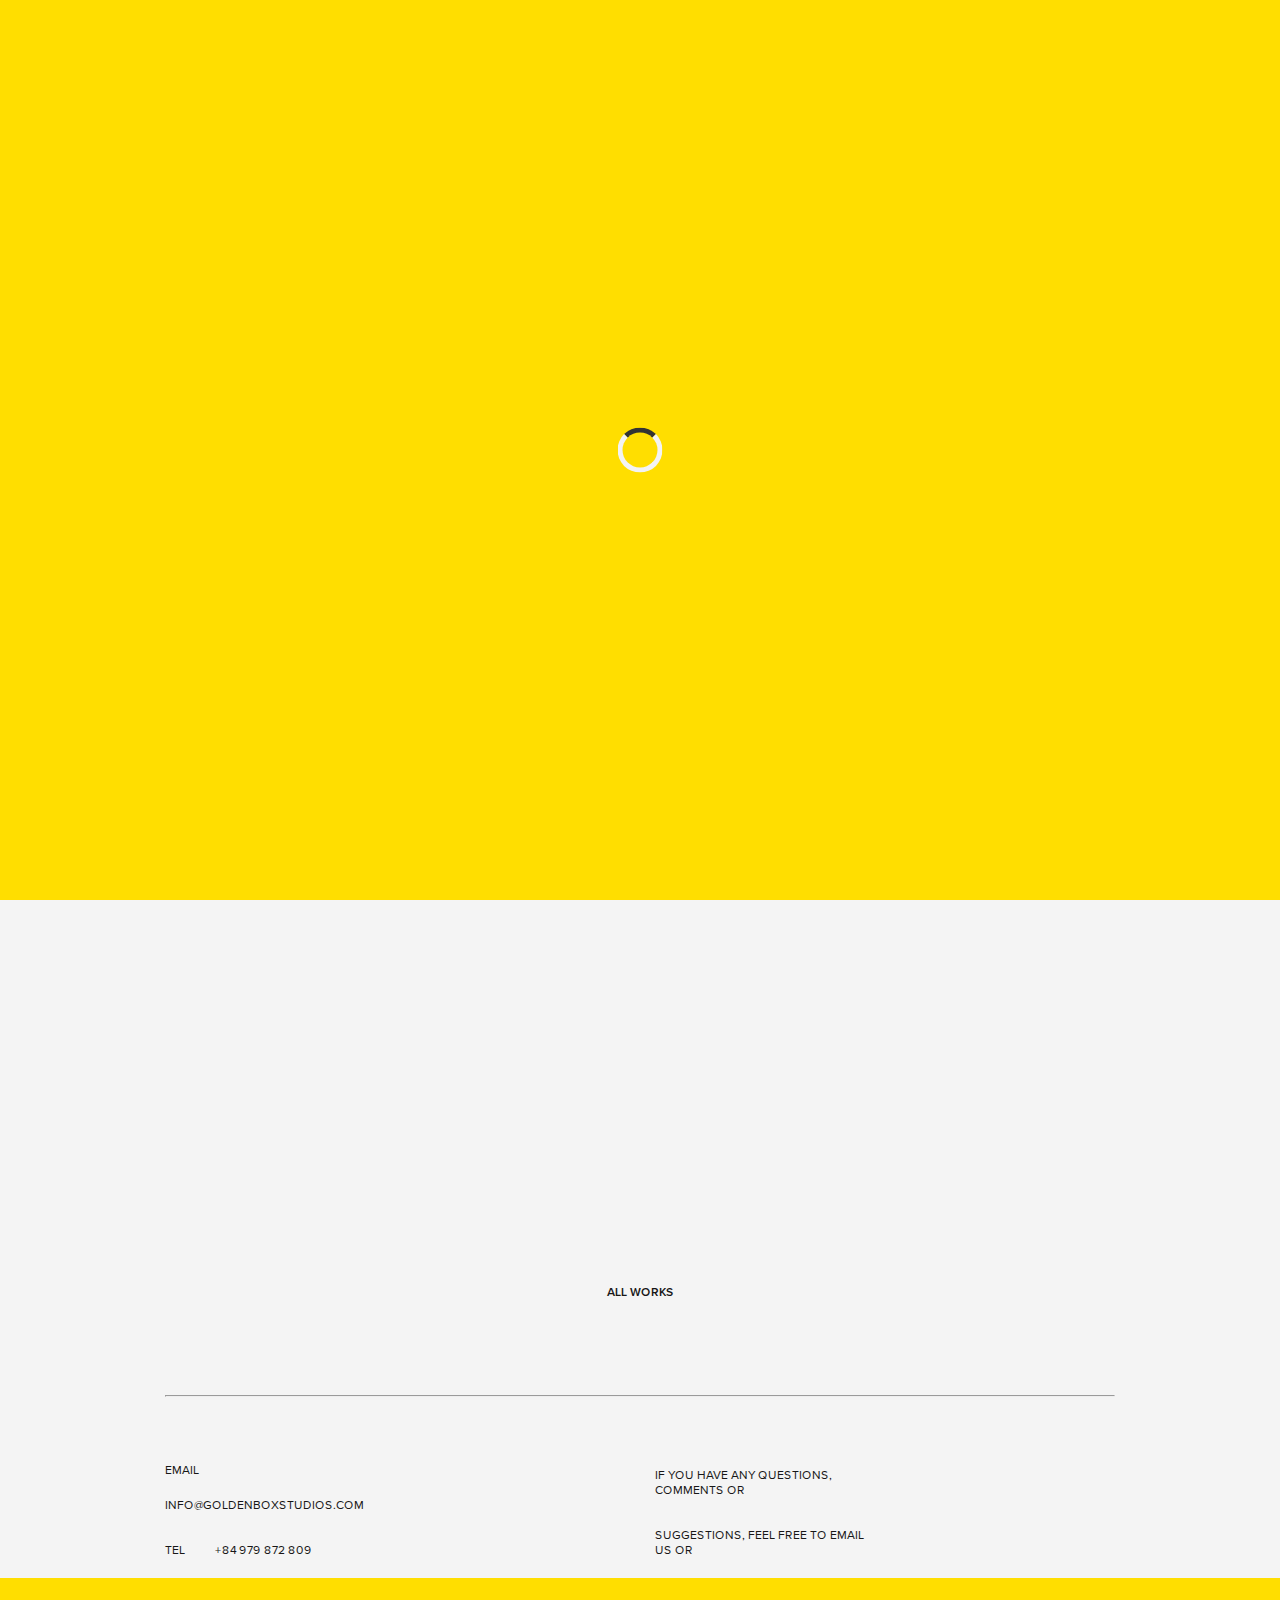
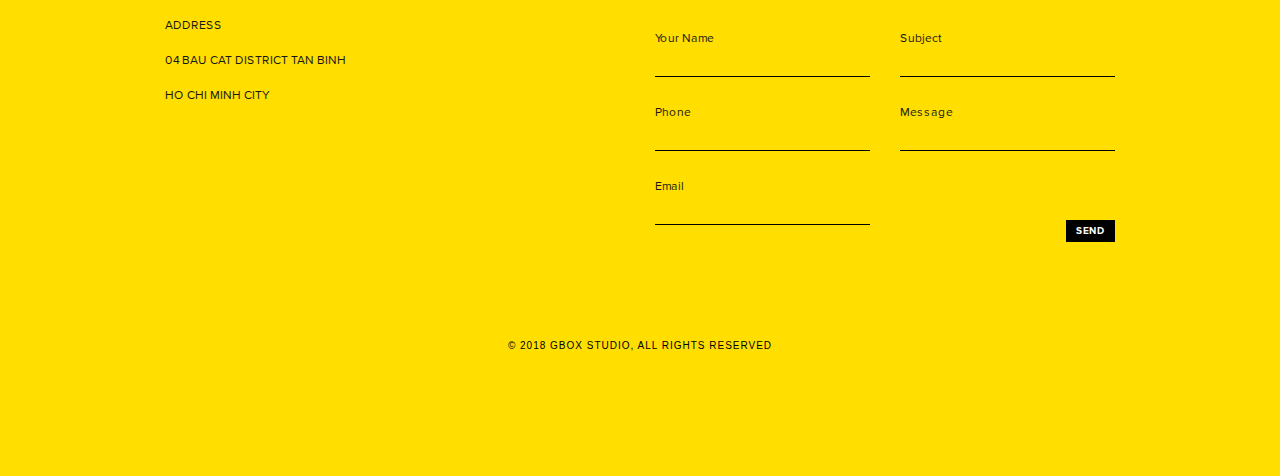
==== index.html @ 23b3c364 "Update index.html" ====
<!DOCTYPE html>
<html lang="en">
<head>
    <meta charset="UTF-8">
    <meta http-equiv="X-UA-Compatible" content="IE=edge">
    <meta name="viewport" content="width=device-width, initial-scale=1.0">
    <link rel="stylesheet" href="./dest/style.css">
    <link rel="stylesheet" href="./dest/fonts.css">
    <link rel="stylesheet" href="./dest/flickity.css">
    <link rel="stylesheet" href="./dest/fullscreen.css">
    <link rel="stylesheet" href="./dest/aos.css">
    <link rel="stylesheet" href="./dest/bootstrap-grid.css">
    <script src='./js/flickity.pkgd.min.js'></script>
    <script src="./js/fullscreen.js"></script>
    <title>Home</title>
</head>
<body>
    <!-- load page -->
    <div class="load-page">
        <span></span>
    </div>
    <!-- menu mobile -->
    <header>
        <!-- header -->
        <div class="header">
            <div class="container">
                <div class="hamburger">
                    <div class="hamburger__burger"></div>
                </div>
                <a href="index.html">
                    <div class="logo">
                        <img src="./img/icon/logo.svg" alt="">
                    </div>
                </a>
                <div class="fb">
                    <img src="./img/icon/icon-facebook.png" alt="">
                </div>
            </div>
        </div>
        <!-- menu-mb -->
        <div class="menu-mobile">
            <ul>
                <li><a href="Aboutus.html">about</a></li>
                <li><a href="Studio.html">studio</a></li>
                <li><a href="Studio-rental.html">rental</a></li>
                <li><a href="Coffee.html">cafe</a></li>
                <li><a href="Allwork.html">work</a></li>
                <li><a href="Contact.html">contact</a></li>
            </ul>
        </div>
    </header>
    <!-- menu fix -->
    <div class="menu-fixed">
        <div class="container">
            <ul>
                <li class="li"><a href="Aboutus.html">About</a></li>
                <div class="menu-mid">
                    <li><a href="Studio.html">Studio</a></li>
                    <li><a href="Studio-rental.html">Rental</a></li>
                    <li><a href="Coffee.html">Cafe</a></li>
                    <li><a href="Allwork.html">Work</a></li>
                </div>
                <li class="li"><a href="Contact.html">Contact</a></li>
            </ul>
        </div>
    </div>
    <!-- menu pc -->
    <div class="container">
        <div class="menu">
            <nav>
                <ul>
                    <li class="li"><a href="Aboutus.html">About</a></li>
                    <div class="menu-mid">
                        <li><a href="Studio.html">Studio</a></li>
                        <li><a href="Studio-rental.html">Rental</a></li>
                        <li><a href="Coffee.html">Cafe</a></li>
                        <li><a href="Allwork.html">Work</a></li>
                    </div>
                    <li class="li"><a href="Contact.html">Contact</a></li>
                </ul>
            </nav>
        </div>
    </div>
    <main>
        <div class="container">
            <div class="Gbox">
                <div class="Gbox_frist">
                    <p>wellcome <br>to</p>
                </div>
                <div class="Gbox_d">
                    <h1>gbox studios</h1>
                    <p>GBOX STUDIOS aim is to create a full service offering clients the highest quality of work with a comprehensive understanding of modern production, our services include advertising, products, automotive, portraits, beauty, editorial photography and video production. Gbox brand mark was inspired by the brand name and the lens – a visual representation of our world, we aim to create powerful simplicity, all components are coherence based on a box. Gbox is based in Ho Chi Minh City, one of the most beautiful city in Vietnam.</p>
                </div>
            </div>
        </div>
        <!-- img -->
        <div class="container">
            <div class="row">
                <div class="col-md-12 col-sm-12 col-12 tab">
                    <ul>
                        <li><a href="#">all</a></li>
                        <li><a href="#">film</a></li>
                        <li><a href="#">image</a></li>
                    </ul>
                </div>
                <div class="col-md-4 col-sm-6 col-12 imgs" data-aos="fade-down">
                    <div class="project">
                        <div class="img">
                            <a href="./ProjectDetail.html"><img src="./img/Home/Untitled-1.jpg" alt=""></a>
                        </div>
                        <div class="text">
                            <h5>project 01</h5>
                            <div class="text_d">
                                <p>Clients : Cif <br>Photographer : <span style="font-family: 'PS';">Eric huynh</span></p>
                            </div>
                        </div>
                    </div>
                </div>
                <div class="col-md-4 col-sm-6 col-12 imgs" data-aos="zoom-in">
                    <div class="project">
                        <div class="img">
                            <img src="./img/Home/Untitled-2.jpg" alt="">
                        </div>
                        <div class="text">
                            <h5>project 02</h5>
                            <div class="text_d">
                                <p>Clients : Pepsi <br>
                                <p>Photographer : <span style="font-family: 'PS';">Eric huynh</span></p></p>
                                <p>Director : <span style="font-family: 'PS';">Peter Zech</span></p></p>
                            </div>
                        </div>
                    </div>
                </div>
                <div class="col-md-4 col-sm-6 col-12 imgs" data-aos="fade-down">
                    <div class="project">
                        <div class="img">
                            <img src="./img/Home/Untitled-3.jpg" alt="">
                        </div>
                        <div class="text">
                            <h5>project 03</h5>
                            <div class="text_d">
                                <p>Clients : Pepsi <br>
                                <p>Photographer : <span style="font-family: 'PS';">Eric huynh</span></p></p>
                            </div>
                        </div>
                    </div>
                </div>
                <div class="col-md-4 col-sm-6 col-12 imgs" data-aos="fade-down">
                    <div class="project">
                        <div class="img">
                            <img src="./img/Home/Untitled-4.jpg" alt="">
                        </div>
                        <div class="text">
                            <h5>project 04</h5>
                            <div class="text_d">
                                <p>Clients : Pepsi <br>
                                <p>Photographer : <span style="font-family: 'PS';">Eric huynh</span></p></p>
                            </div>
                        </div>
                    </div>
                </div>
                <div class="col-md-4 col-sm-6 col-12 imgs" data-aos="zoom-in">
                    <div class="project">
                        <div class="img">
                            <img src="./img/Home/Untitled-5.jpg" alt="">
                        </div>
                        <div class="text">
                            <h5>project 05</h5>
                            <div class="text_d">
                                <p>Clients : Pepsi <br>
                                <p>Photographer : <span style="font-family: 'PS';">Eric huynh</span></p></p>
                                <p>Director : <span style="font-family: 'PS';">Peter Zech</span></p></p>
                            </div>
                        </div>
                    </div>
                </div>
                <div class="col-md-4 col-sm-6 col-12 imgs" data-aos="fade-down">
                    <div class="project">
                        <div class="img">
                            <img src="./img/Home/Untitled-6.jpg" alt="">
                        </div>
                        <div class="text">
                            <h5>project 06</h5>
                            <div class="text_d">
                                <p>Clients : Pepsi <br>
                                <p>Photographer : <span style="font-family: 'PS';">Eric huynh</span></p></p>
                            </div>
                        </div>
                    </div>
                </div>
                <div class="col-md-12 col-sm-12 col-12 home-allwork" style="text-align:center;">
                    <a href="Allwork.html">
                        <p>all works</p>
                        <img src="./img/icon/arrow-down.png" alt="">
                    </a>
                </div>
            </div>
        </div>
        <!-- hr -->
        <div class="container"> 
            <div class="hr">
                <hr>
            </div>
        </div>
        <!-- footer -->
        <footer>
            <div class="container" style="z-index: 20; position: relative;">
                <div class="row">
                    <div class="col-md-6 footerleft">
                        <div class="email">
                            <p>email</p>
                            <p>info@goldenboxstudios.com</p>
                        </div>
                        <div class="tel">
                            <p style="padding-right: 30px;">tel</p>
                            <p>+84 979 872 809</p>
                        </div>
                        <div class="address">
                            <p>address</p>
                            <p>04 bau cat district tan binh</p>
                            <p>ho chi minh city</p>
                        </div>
                    </div>
                    <div class="col-md-6 contact">
                        <p>if you have any questions, comments or</p>
                        <p>suggestions, feel free to email us or</p>
                        <form action="" class="row">
                            <div class="col-6">
                                <div class="login">
                                    <label for="">Your Name</label>
                                    <input type="text">
                                </div>
                                <div class="login">
                                    <label for="">Phone</label>
                                    <input type="text">
                                </div>
                                <div class="login">
                                    <label for="">Email</label>
                                    <input type="text">
                                </div>
                            </div>
                            <div class="col-6">
                                <div class="login">
                                    <label for="">Subject</label>
                                    <input type="text" id="subject">
                                </div>
                                <div class="login">
                                    <label for="">Message</label>
                                    <textarea name="" id="" cols="30" rows="1"></textarea>
                                </div>
                                <div class="submit">
                                    <button type="submit">send</button>
                                </div>
                            </div>
                        </form>
                    </div>
                </div>
                <div class="backtoTop">
                    <div class="backtoTop_img">
                        <img src="./img/icon/arrow-backtoTop.png" alt="">
                    </div>
                    <p>© 2018 Gbox Studio, All rights Reserved </p>
                </div>
            </div>
        </footer>
    </main>
    <script src="./js/aos.js"></script>
    <script src="./js/jquery.js"></script>
    <script src="./js/Gbox.js"></script>
</body>
</html>
---- dest/style.css ----
* {
  margin: 0;
  padding: 0;
  -webkit-box-shadow: border-box;
          box-shadow: border-box;
}

body {
  background-color: #f4f4f4;
}

.container {
  max-width: 980px;
}

.menu {
  position: relative;
}

.menu ul {
  display: -webkit-box;
  display: -ms-flexbox;
  display: flex;
  -webkit-box-align: center;
      -ms-flex-align: center;
          align-items: center;
  -webkit-box-pack: justify;
      -ms-flex-pack: justify;
          justify-content: space-between;
}

.menu ul li {
  list-style: none;
  padding: 30px;
}

.menu ul li a {
  font-size: 12px;
  text-decoration: none;
  text-transform: uppercase;
  color: #171717;
  font-family: 'PS';
  position: relative;
}

.menu ul li a::after {
  content: '';
  position: absolute;
  display: block;
  width: 0;
  right: 0;
  height: 2px;
  background-color: #000000;
  -webkit-transition: all .3s;
  transition: all .3s;
}

.menu ul li a:hover::after {
  left: 0;
  width: 100%;
  -webkit-transition: all .3s;
  transition: all .3s;
}

.menu ul .li {
  padding: 0;
}

.menu-mid {
  display: -webkit-box;
  display: -ms-flexbox;
  display: flex;
  -webkit-box-align: center;
      -ms-flex-align: center;
          align-items: center;
  -webkit-box-pack: justify;
      -ms-flex-pack: justify;
          justify-content: space-between;
}

.menu::after {
  content: '';
  position: absolute;
  width: 100%;
  height: 1px;
  display: block;
  background-color: #000000;
}

.menu-fixed {
  display: none;
  position: fixed;
  top: 0;
  width: 100%;
  background-color: #f4f4f4;
  z-index: 10;
}

.menu-fixed ul {
  display: -webkit-box;
  display: -ms-flexbox;
  display: flex;
  -webkit-box-align: center;
      -ms-flex-align: center;
          align-items: center;
  -webkit-box-pack: justify;
      -ms-flex-pack: justify;
          justify-content: space-between;
}

.menu-fixed ul li {
  list-style: none;
  position: relative;
  height: 100%;
  display: -webkit-box;
  display: -ms-flexbox;
  display: flex;
  -webkit-box-align: center;
      -ms-flex-align: center;
          align-items: center;
  padding: 30px;
}

.menu-fixed ul li a {
  font-size: 12px;
  text-decoration: none;
  text-transform: uppercase;
  color: #171717;
  font-family: 'PS';
  position: relative;
  -webkit-transition: all 0.5s;
  transition: all 0.5s;
}

.menu-fixed ul li a::after {
  content: '';
  width: 0;
  right: 0;
  height: 2px;
  bottom: -5px;
  position: absolute;
  display: block;
  background: #000000;
  -webkit-transition: all .3s;
  transition: all .3s;
}

.menu-fixed ul li:hover a {
  -webkit-transition: all .3s;
  transition: all .3s;
}

.menu-fixed ul li:hover a::after {
  width: 100%;
  left: 0;
  -webkit-transition: all .3s;
  transition: all .3s;
}

.menu-fixed::after {
  content: '';
  position: absolute;
  width: 100%;
  height: 1px;
  display: block;
  background-color: #000000;
}

.load-page {
  position: fixed;
  display: -webkit-box;
  display: -ms-flexbox;
  display: flex;
  width: 100%;
  height: 100vh;
  background-color: #ffde00;
  z-index: 2000;
}

.load-page span {
  position: absolute;
  top: 50%;
  left: 50%;
  -webkit-transform: translate(-50%, -50%);
          transform: translate(-50%, -50%);
  border: 5px solid #f3f3f3;
  border-radius: 50%;
  border-top: 5px solid #333333;
  width: 45px;
  height: 45px;
  -webkit-animation: rotate 2s linear infinite;
          animation: rotate 2s linear infinite;
}

@-webkit-keyframes rotate {
  from {
    opacity: 1;
    -webkit-transform: rotate(0deg);
            transform: rotate(0deg);
    -webkit-transition: all .4s;
    transition: all .4s;
  }
  to {
    opacity: 0;
    -webkit-transform: rotate(360deg);
            transform: rotate(360deg);
    -webkit-transition: all .4s;
    transition: all .4s;
  }
}

@keyframes rotate {
  from {
    opacity: 1;
    -webkit-transform: rotate(0deg);
            transform: rotate(0deg);
    -webkit-transition: all .4s;
    transition: all .4s;
  }
  to {
    opacity: 0;
    -webkit-transform: rotate(360deg);
            transform: rotate(360deg);
    -webkit-transition: all .4s;
    transition: all .4s;
  }
}

.menu-mobile {
  background-color: #ffde00;
  height: 100vh;
  width: 100%;
  position: fixed;
  opacity: 0;
  -webkit-transition: all .5s;
  transition: all .5s;
  z-index: 10;
  left: -100%;
}

.menu-mobile ul {
  text-align: center;
  padding-top: 20px;
}

.menu-mobile ul li {
  list-style: none;
  padding: 10px;
  position: relative;
}

.menu-mobile ul li a {
  font-size: 18px;
  -webkit-transform: scale(1);
          transform: scale(1);
  text-decoration: none;
  font-family: 'PB';
  color: #000000;
  text-transform: uppercase;
  -webkit-transition: -webkit-transform .4s;
  transition: -webkit-transform .4s;
  transition: transform .4s;
  transition: transform .4s, -webkit-transform .4s;
}

.header {
  background-color: #525355;
  height: 72px;
}

.header .container {
  display: -webkit-box;
  display: -ms-flexbox;
  display: flex;
  position: relative;
  height: 100%;
  -webkit-box-align: center;
      -ms-flex-align: center;
          align-items: center;
}

.header .container .logo {
  position: absolute;
  top: 50%;
  left: 50%;
  -webkit-transform: translate(-50%, -50%);
          transform: translate(-50%, -50%);
  width: 45px;
  height: 45px;
}

.header .container .logo img {
  width: 100%;
}

.header .container .fb {
  position: absolute;
  top: 50%;
  right: 0;
  -webkit-transform: translateY(-50%);
          transform: translateY(-50%);
}

.header .container .hamburger {
  display: none;
  cursor: pointer;
  -webkit-transition: all .5s ease-in-out;
  transition: all .5s ease-in-out;
}

.header .container .hamburger__burger {
  width: 30px;
  height: 2px;
  background: #fff;
  border-radius: 10px;
  -webkit-box-shadow: 0 2px 5px rgba(255, 101, 47, 0.2);
          box-shadow: 0 2px 5px rgba(255, 101, 47, 0.2);
  -webkit-transition: all .5s ease-in-out;
  transition: all .5s ease-in-out;
}

.header .container .hamburger__burger::before, .header .container .hamburger__burger::after {
  content: '';
  position: absolute;
  width: 30px;
  height: 2px;
  display: block;
  border-radius: 10px;
  background: #fff;
  -webkit-box-shadow: 0 2px 5px rgba(255, 101, 47, 0.2);
          box-shadow: 0 2px 5px rgba(255, 101, 47, 0.2);
  -webkit-transition: all .5s ease-in-out;
  transition: all .5s ease-in-out;
}

.header .container .hamburger__burger::before {
  -webkit-transform: translateY(-10px);
          transform: translateY(-10px);
}

.header .container .hamburger__burger::after {
  -webkit-transform: translateY(10px);
          transform: translateY(10px);
}

header {
  position: relative;
}

.hamburger.open .hamburger__burger {
  -webkit-transform: translateX(-50px);
          transform: translateX(-50px);
  background: transparent;
  -webkit-box-shadow: none;
          box-shadow: none;
}

.hamburger.open .hamburger__burger::before {
  -webkit-transform: rotate(45deg) translate(35px, -35px);
          transform: rotate(45deg) translate(35px, -35px);
}

.hamburger.open .hamburger__burger::after {
  -webkit-transform: rotate(-45deg) translate(35px, 35px);
          transform: rotate(-45deg) translate(35px, 35px);
}

.Gbox {
  padding: 60px;
  text-align: center;
}

.Gbox_frist p {
  font-size: 14px;
  font-family: 'PL';
  color: #171717;
  text-transform: uppercase;
  letter-spacing: 2px;
}

.Gbox_d h1 {
  font-size: 20px;
  font-family: 'PB';
  color: #525355;
  text-transform: uppercase;
  letter-spacing: 5px;
  margin: 30px 0;
  display: inline-block;
  background-color: #ffde00;
}

.Gbox_d p {
  font-size: 12px;
  color: #171717;
  max-width: 745px;
  margin: auto;
  font-family: 'PR';
}

.tab {
  text-align: center;
}

.tab ul {
  display: -webkit-inline-box;
  display: -ms-inline-flexbox;
  display: inline-flex;
}

.tab ul li {
  padding: 0 20px;
  list-style: none;
}

.tab ul li a {
  text-decoration: none;
  font-family: 'PS';
  font-size: 12px;
  color: #898989;
  text-transform: uppercase;
}

.imgs {
  padding: 20px 0 60px 0;
}

.project .img {
  cursor: pointer;
  width: 100%;
  overflow: hidden;
  height: 211px;
}

.project .img img {
  width: 100%;
  max-width: 100%;
  height: 100%;
  -webkit-transition: all .4s;
  transition: all .4s;
}

.project .img:hover img {
  -webkit-transform: scale(1.1);
          transform: scale(1.1);
  -webkit-transition: all .4s;
  transition: all .4s;
}

.project .text {
  text-align: center;
  padding-top: 40px;
}

.project .text h5 {
  font-size: 12px;
  font-family: 'PB';
  color: #171717;
  text-transform: uppercase;
  position: relative;
}

.project .text h5::after {
  position: absolute;
  content: '';
  width: 16px;
  height: 3px;
  top: 20px;
  left: 47%;
  display: block;
  background-color: #ffde00;
}

.project .text_d {
  padding-top: 15px;
}

.project .text_d p {
  font-size: 12px;
  font-family: 'PR';
  color: #171717;
}

.allwork, .home-allwork {
  display: inline-block;
  cursor: pointer;
}

.allwork p, .home-allwork p {
  font-size: 12px;
  font-family: 'PS';
  color: #171717;
  text-transform: uppercase;
}

.allwork img, .home-allwork img {
  padding-top: 10px;
  -webkit-transition: all 0.4s;
  transition: all 0.4s;
}

.allwork a:hover img, .home-allwork a:hover img {
  -webkit-transition: all 0.4s;
  transition: all 0.4s;
  -webkit-transform: translateY(10px);
          transform: translateY(10px);
}

.hr {
  padding: 78px 0 58px 0;
  height: 1px;
}

.hr hr {
  width: 100%;
  height: 100%;
  background: #000;
}

.footerleft .email p, .footerleft .tel p, .footerleft .address p {
  font-size: 12px;
  padding: 10px 0;
  font-family: 'PR';
  text-transform: uppercase;
  color: #171717;
}

.footerleft .tel {
  display: -webkit-inline-box;
  display: -ms-inline-flexbox;
  display: inline-flex;
  padding: 10px 0 40px 0;
}

footer {
  position: relative;
}

footer .contact p {
  font-size: 12px;
  padding: 15px 0;
  font-family: 'PR';
  text-transform: uppercase;
  color: #171717;
  max-width: 215px;
}

footer .contact .login {
  padding-top: 25px;
}

footer .contact .submit {
  width: 100%;
  display: -webkit-box;
  display: -ms-flexbox;
  display: flex;
  -webkit-box-pack: end;
      -ms-flex-pack: end;
          justify-content: flex-end;
}

footer .contact .submit button {
  font-size: 10px;
  cursor: pointer;
  padding: 5px 10px;
  text-transform: uppercase;
  color: #fff;
  border: none;
  background-color: #000;
  font-family: 'PB';
  margin-top: 65px;
}

footer::after {
  content: '';
  background-color: #ffde00;
  position: absolute;
  display: block;
  width: 100%;
  height: 100%;
  top: 25%;
  z-index: 2;
}

form {
  padding-top: 30px;
}

footer .row .info .tel p:first-child {
  margin-right: 30px;
}

form input, form textarea {
  border: none;
  margin-top: 15px;
  background: transparent;
  border-bottom: 1px solid #000;
  resize: none;
  width: 100%;
  outline: none;
}

form label {
  font-size: 12px;
  font-family: 'PR';
  color: #171717;
}

.backtoTop {
  display: -webkit-box;
  display: -ms-flexbox;
  display: flex;
  -webkit-box-align: center;
      -ms-flex-align: center;
          align-items: center;
  -webkit-box-orient: vertical;
  -webkit-box-direction: normal;
      -ms-flex-direction: column;
          flex-direction: column;
  margin-top: 65px;
}

.backtoTop_img {
  padding-bottom: 15px;
  cursor: pointer;
  -webkit-transition: all .3s;
  transition: all .3s;
}

.backtoTop_img:hover {
  -webkit-transform: translateY(10px);
          transform: translateY(10px);
  -webkit-transition: all .3s;
  transition: all .3s;
}

.backtoTop p {
  text-transform: uppercase;
  font-size: 10px;
  letter-spacing: 1px;
}

@media screen and (max-width: 1024px) {
  .header .container .hamburger {
    display: none;
  }
  .menu ul li {
    padding: 25px;
  }
  .menu ul li a {
    font-size: 11px;
  }
  .Gbox {
    padding: 55px;
  }
  .Gbox_frist p {
    font-size: 13px;
  }
  .Gbox_d h1 {
    font-size: 19px;
  }
  .Gbox_d p {
    font-size: 11px;
    max-width: 730px;
  }
  .tab ul li a {
    font-size: 11px;
  }
  .project .text {
    padding-top: 35px;
  }
  .project .text h5 {
    font-size: 11px;
  }
  .project .text h5:after {
    top: 15px;
    height: 2px;
  }
  .project .text_d {
    padding-top: 10px;
  }
  .project .text_d p {
    font-size: 11px;
  }
  .allwork p {
    font-size: 11px;
  }
  .hr {
    padding: 70px 0 50px 0;
  }
  .footerleft .email p, .footerleft .tel p, .footerleft .address p {
    font-size: 11px;
  }
  footer .contact p {
    font-size: 11px;
    padding: 15px 0;
    max-width: 156px;
  }
  footer .contact .submit button {
    font-size: 9px;
  }
  footer::after {
    top: 28%;
  }
  form input, form textarea {
    margin-top: 14px;
  }
  form label {
    font-size: 11px;
  }
  .backtoTop {
    display: -webkit-box;
    display: -ms-flexbox;
    display: flex;
    -webkit-box-align: center;
        -ms-flex-align: center;
            align-items: center;
    -webkit-box-orient: vertical;
    -webkit-box-direction: normal;
        -ms-flex-direction: column;
            flex-direction: column;
    margin-top: 60px;
  }
  .backtoTop_img {
    padding-bottom: 15px;
    cursor: pointer;
  }
  .backtoTop p {
    text-transform: uppercase;
    font-size: 9px;
    letter-spacing: 1px;
  }
}

@media only screen and (max-width: 991px) and (min-width: 500px) {
  .hamburger {
    display: block;
  }
  .header .container .hamburger {
    display: none;
  }
  .menu ul li {
    padding: 20px;
  }
  .menu ul li a {
    font-size: 10px;
  }
  .Gbox {
    padding: 45px;
  }
  .Gbox_frist p {
    font-size: 12px;
  }
  .Gbox_d h1 {
    font-size: 17px;
  }
  .Gbox_d p {
    font-size: 10px;
    max-width: 600px;
  }
  .tab ul li a {
    font-size: 10px;
  }
  .project .text {
    padding-top: 30px;
  }
  .project .text h5 {
    font-size: 10px;
  }
  .project .text h5:after {
    top: 15px;
    height: 2px;
  }
  .project .text_d {
    padding-top: 10px;
  }
  .project .text_d p {
    font-size: 10px;
  }
  .allwork p {
    font-size: 10px;
  }
  .hr {
    padding: 55px 0 40px 0;
  }
  .footerleft .email p, .footerleft .tel p, .footerleft .address p {
    font-size: 10px;
  }
  footer .contact p {
    font-size: 10px;
    padding: 10px 0;
    max-width: 142px;
  }
  footer .contact .submit button {
    font-size: 9px;
  }
  footer::after {
    top: 28%;
  }
  form input, form textarea {
    margin-top: 10px;
  }
  form label {
    font-size: 10px;
  }
  .backtoTop {
    display: -webkit-box;
    display: -ms-flexbox;
    display: flex;
    -webkit-box-align: center;
        -ms-flex-align: center;
            align-items: center;
    -webkit-box-orient: vertical;
    -webkit-box-direction: normal;
        -ms-flex-direction: column;
            flex-direction: column;
    margin-top: 50px;
  }
  .backtoTop_img {
    padding-bottom: 10px;
    cursor: pointer;
  }
  .backtoTop p {
    text-transform: uppercase;
    font-size: 8px;
    letter-spacing: 1px;
  }
}

@media only screen and (max-width: 767px) and (min-width: 320px) {
  body {
    background-color: #ffffff;
  }
  .header .container .hamburger {
    display: block;
  }
  .header .container .fb {
    right: 10%;
  }
  .menu {
    display: none;
  }
  .active {
    left: 0;
    opacity: 1;
    -webkit-transition: all .5s;
    transition: all .5s;
    overflow: hidden;
  }
  .Gbox {
    padding: 55px;
  }
  .Gbox_frist p {
    font-size: 14px;
  }
  .Gbox_d h1 {
    font-size: 20px;
  }
  .Gbox_d p {
    display: none;
  }
  .tab {
    display: none;
  }
  .project .text {
    padding-top: 35px;
  }
  .project .text h5 {
    font-size: 14px;
  }
  .project .text h5:after {
    top: 29px;
    height: 3px;
  }
  .project .text_d {
    padding-top: 30px;
  }
  .project .text_d p {
    font-size: 14px;
  }
  .allwork p {
    font-size: 12px;
  }
  .hr {
    padding: 40px 0 60px 0;
  }
  .footerleft {
    text-align: center;
  }
  .footerleft .tel {
    padding: 0;
  }
  .footerleft .email p, .footerleft .tel p, .footerleft .address p {
    font-size: 12px;
    padding: 5px 0;
  }
  footer .contact {
    display: none;
  }
  footer::after {
    top: 68%;
  }
  .backtoTop {
    display: -webkit-box;
    display: -ms-flexbox;
    display: flex;
    -webkit-box-align: center;
        -ms-flex-align: center;
            align-items: center;
    -webkit-box-orient: vertical;
    -webkit-box-direction: normal;
        -ms-flex-direction: column;
            flex-direction: column;
    margin-top: 80px;
  }
  .backtoTop_img {
    padding-bottom: 15px;
  }
  .backtoTop p {
    font-size: 10px;
  }
}

.project01 {
  padding-top: 62px;
}

.project01 .container .row-top {
  padding-bottom: 40px;
}

.project01 .container .row-top .left p {
  font-size: 14px;
  font-family: 'PL';
  color: #171717;
  letter-spacing: 2px;
  text-transform: uppercase;
}

.project01 .container .row-top .right {
  display: -webkit-box;
  display: -ms-flexbox;
  display: flex;
  -webkit-box-align: center;
      -ms-flex-align: center;
          align-items: center;
  -webkit-box-pack: justify;
      -ms-flex-pack: justify;
          justify-content: space-between;
}

.project01 .container .row-top .right .fullcreen, .project01 .container .row-top .right .backtoall {
  display: -webkit-box;
  display: -ms-flexbox;
  display: flex;
  -webkit-box-align: center;
      -ms-flex-align: center;
          align-items: center;
  cursor: pointer;
}

.project01 .container .row-top .right .fullcreen p, .project01 .container .row-top .right .backtoall p {
  font-size: 12px;
  font-family: 'PR';
  color: #171717;
}

.project01 .container .row-top .right .fullcreen img {
  padding-left: 20px;
}

.project01 .container .row-top .right .backtoall p {
  padding-right: 28px;
}

.project01 .container .row-top .right .backtoall img {
  -webkit-transition: all .3s;
  transition: all .3s;
}

.project01 .container .row-top .right .backtoall:hover img {
  -webkit-transition: all .3s;
  transition: all .3s;
  -webkit-transform: translateX(-10px);
          transform: translateX(-10px);
}

.project01 .container .img img {
  width: 100%;
  max-width: 100%;
}

.project01 .container .row h6 {
  font-size: 14px;
  font-family: 'PL';
  color: #171717;
  letter-spacing: 2px;
  text-transform: uppercase;
  padding: 60px 0 20px 0;
}

.project01 .container .row p {
  font-size: 11px;
  line-height: 1rem;
  font-family: 'Times New Roman', Times, serif;
  color: #171717;
}

a {
  text-decoration: none;
}

.imgFullscreen {
  display: none;
  background: #000;
  position: fixed;
  width: 100%;
  height: 100vh;
  top: 0;
  left: 0;
  z-index: 1000;
}

.imgFullscreen .close {
  position: absolute;
  cursor: pointer;
  top: 0;
  right: 0;
}

.imgFullscreen .close img {
  width: 100%;
  max-width: 100%;
}

.imgFullscreen .img {
  position: absolute;
  top: 50%;
  left: 50%;
  -webkit-transform: translate(-50%, -50%);
          transform: translate(-50%, -50%);
}

.imgFullscreen .img img {
  width: 100%;
  max-width: 100%;
}

.imgFullscreen-active {
  display: block;
}

.active3 {
  display: block;
}

@media screen and (max-width: 1024px) {
  .project01 {
    padding-top: 52px;
  }
  .project01 .container .row-top {
    padding-bottom: 35px;
  }
  .project01 .container .row-top .left p {
    font-size: 13px;
  }
  .project01 .container .row-top .right .fullcreen p, .project01 .container .row-top .right .backtoall p {
    font-size: 11px;
  }
  .project01 .container .row-top .right .fullcreen img {
    padding-left: 15px;
  }
  .project01 .container .row-top .right .backtoall p {
    padding-right: 25px;
  }
  .project01 .container .row h6 {
    font-size: 13px;
    padding: 50px 0 15px 0;
  }
  .project01 .container .row p {
    font-size: 10px;
  }
}

@media only screen and (max-width: 991px) and (min-width: 500px) {
  .project01 {
    padding-top: 42px;
  }
  .project01 .container .row-top {
    padding-bottom: 30px;
  }
  .project01 .container .row-top .left p {
    font-size: 12px;
  }
  .project01 .container .row-top .right .fullcreen p, .project01 .container .row-top .right .backtoall p {
    font-size: 10px;
  }
  .project01 .container .row-top .right .fullcreen img {
    padding-left: 10px;
  }
  .project01 .container .row-top .right .backtoall p {
    padding-right: 20px;
  }
  .project01 .container .row h6 {
    font-size: 12px;
    padding: 40px 0 10px 0;
  }
  .project01 .container .row p {
    font-size: 9px;
  }
}

@media only screen and (max-width: 767px) and (min-width: 320px) {
  .project01 {
    padding-top: 40px;
  }
  .project01 .container .row-top {
    padding-bottom: 30px;
  }
  .project01 .container .row-top .left p {
    font-size: 14px;
  }
  .project01 .container .row-top .right .fullcreen, .project01 .container .row-top .right .backtoall {
    cursor: pointer;
  }
  .project01 .container .row-top .right .fullcreen p, .project01 .container .row-top .right .backtoall p {
    font-size: 12px;
  }
  .project01 .container .row-top .right .backtoall p {
    padding-right: 10px;
  }
  .project01 .container .row h6 {
    font-size: 14px;
    padding: 40px 0 12px 0;
  }
  .project01 .container .row p {
    font-size: 11px;
    font-family: 'Times New Roman', Times, serif;
    color: #171717;
  }
}

.image {
  padding-top: 73px;
}

.image .container .row .item {
  cursor: pointer;
}

.image .container .row .item_d {
  overflow: hidden;
  max-height: 337.5px;
  overflow: hidden;
  max-height: 337.5px;
  position: relative;
  width: 100%;
  height: 300px;
}

.image .container .row .item_d img {
  width: 100%;
  max-width: 100%;
  height: 100%;
  -webkit-filter: grayscale(100%);
          filter: grayscale(100%);
  -webkit-transition: all .3s;
  transition: all .3s;
}

.image .container .row .item_content {
  display: -webkit-box;
  display: -ms-flexbox;
  display: flex;
  -webkit-box-align: center;
      -ms-flex-align: center;
          align-items: center;
  -webkit-box-pack: justify;
      -ms-flex-pack: justify;
          justify-content: space-between;
  height: 118px;
}

.image .container .row .item_content .number {
  min-width: 120px;
  height: 100%;
  display: -webkit-box;
  display: -ms-flexbox;
  display: flex;
  -webkit-box-orient: vertical;
  -webkit-box-direction: normal;
      -ms-flex-direction: column;
          flex-direction: column;
  -webkit-box-align: center;
      -ms-flex-align: center;
          align-items: center;
  -webkit-box-pack: center;
      -ms-flex-pack: center;
          justify-content: center;
  background-color: #ffde00;
}

.image .container .row .item_content .number p {
  font-size: 11px;
  font-family: 'PR';
  color: #171717;
  text-transform: uppercase;
  padding-top: 25px;
}

.image .container .row .item_content .number span {
  font-size: 62px;
  color: #171717;
  font-family: 'DB';
}

.image .container .row .item_content .dimensions p {
  font-size: 12px;
  font-family: 'PR';
  color: #171717;
  text-transform: uppercase;
  -webkit-transition: all .3s;
  transition: all .3s;
}

.image .container .row .item_content .dimensions .arrownumber {
  padding-top: 15px;
}

.image .container .row .item_content .details {
  cursor: pointer;
  text-align: center;
  padding: 0 30px 20px 0;
}

.image .container .row .item_content .details p {
  font-size: 12px;
  font-family: 'PS';
  color: #171717;
  text-transform: uppercase;
  -webkit-transition: all .3s;
  transition: all .3s;
}

.image .container .row .item_content .details img {
  -webkit-transition: all .3s;
  transition: all .3s;
}

.image .container .row .item_content .details .arrowntext_1 {
  display: none;
  width: 10px;
  height: 17px;
}

.image .container .row .item:hover img {
  -webkit-filter: grayscale(0);
          filter: grayscale(0);
  -webkit-transition: all .3s;
  transition: all .3s;
  -webkit-transform: scale(1.1);
          transform: scale(1.1);
}

.image .container .row .item:hover .item_content {
  background-color: #4f5355;
  -webkit-transition: all .3s;
  transition: all .3s;
}

.image .container .row .item:hover .item_content .dimensions p {
  color: #ffffff;
  -webkit-transition: all .3s;
  transition: all .3s;
}

.image .container .row .item:hover .item_content .details p {
  color: #ffffff;
  -webkit-transition: all .3s;
  transition: all .3s;
}

.image .container .row .item:hover .item_content .details img {
  -webkit-transform: translateY(10px);
          transform: translateY(10px);
  -webkit-transition: all .3s;
  transition: all .3s;
}

.image .container .row_2img {
  padding-top: 73px;
}

@media screen and (max-width: 1024px) {
  .image {
    padding-top: 63px;
  }
  .image .container .row .item_d {
    max-height: 281.25px;
  }
  .image .container .row .item_content {
    height: 100px;
  }
  .image .container .row .item_content .number {
    min-width: 110px;
  }
  .image .container .row .item_content .number p {
    font-size: 10px;
    padding-top: 20px;
  }
  .image .container .row .item_content .number span {
    font-size: 52px;
  }
  .image .container .row .item_content .dimensions p {
    font-size: 11px;
  }
  .image .container .row .item_content .dimensions .arrownumber {
    padding-top: 11px;
  }
  .image .container .row .item_content .details p {
    font-size: 11px;
  }
  .image .container .row_2img {
    padding-top: 63px;
  }
}

@media only screen and (max-width: 991px) and (min-width: 500px) {
  .image {
    padding-top: 53px;
  }
  .image .container .row .item_d {
    max-height: 206.25px;
  }
  .image .container .row .item_content {
    height: 80px;
  }
  .image .container .row .item_content .number {
    min-width: 100px;
  }
  .image .container .row .item_content .number p {
    font-size: 9px;
    padding-top: 15px;
  }
  .image .container .row .item_content .number span {
    font-size: 42px;
  }
  .image .container .row .item_content .dimensions p {
    font-size: 10px;
  }
  .image .container .row .item_content .dimensions .arrownumber {
    padding-top: 10px;
  }
  .image .container .row .item_content .details p {
    font-size: 10px;
  }
  .image .container .row_2img {
    padding-top: 53px;
  }
}

@media only screen and (max-width: 767px) and (min-width: 320px) {
  .image {
    padding-top: 30px;
  }
  .image .container .row .item {
    margin: 40px 0;
  }
  .image .container .row .item_d {
    max-height: 247.25px;
  }
  .image .container .row .item_content {
    height: 74px;
  }
  .image .container .row .item_content .number {
    min-width: 74px;
  }
  .image .container .row .item_content .number p {
    font-size: 12px;
    padding-top: 15px;
  }
  .image .container .row .item_content .number span {
    font-size: 39px;
  }
  .image .container .row .item_content .dimensions p {
    font-size: 12px;
  }
  .image .container .row .item_content .dimensions .arrownumber {
    padding-top: 15px;
  }
  .image .container .row .item_content .details {
    padding: 0;
  }
  .image .container .row .item_content .details .arrowntext {
    display: none;
  }
  .image .container .row .item_content .details .arrowntext_1 {
    display: block;
  }
  .image .container .row .item:hover .item_content .details .arrowntext_1 {
    -webkit-transform: translateX(-10px);
            transform: translateX(-10px);
    -webkit-transition: all .3s;
    transition: all .3s;
  }
  .image .container .row_2img {
    padding-top: 53px;
  }
  .menu-fixed {
    display: none !important;
  }
}

.studio-detail {
  padding-top: 70px;
}

.studio-detail .container a {
  text-decoration: none;
}

.studio-detail .container .backtoAll {
  display: -webkit-box;
  display: -ms-flexbox;
  display: flex;
  -webkit-box-align: center;
      -ms-flex-align: center;
          align-items: center;
  -webkit-box-pack: end;
      -ms-flex-pack: end;
          justify-content: flex-end;
  padding-bottom: 30px;
  cursor: pointer;
}

.studio-detail .container .backtoAll p {
  font-size: 12px;
  font-family: 'PR';
  color: #171717;
  padding-right: 30px;
}

.studio-detail .container .img img {
  width: 100%;
  max-width: 100%;
}

.studio-detail .container .detail {
  display: -webkit-box;
  display: -ms-flexbox;
  display: flex;
  -webkit-box-align: center;
      -ms-flex-align: center;
          align-items: center;
  -ms-flex-pack: distribute;
      justify-content: space-around;
  height: 118px;
}

.studio-detail .container .detail .number {
  min-width: 120px;
  height: 100%;
  display: -webkit-box;
  display: -ms-flexbox;
  display: flex;
  -webkit-box-align: center;
      -ms-flex-align: center;
          align-items: center;
  -webkit-box-pack: center;
      -ms-flex-pack: center;
          justify-content: center;
  -webkit-box-orient: vertical;
  -webkit-box-direction: normal;
      -ms-flex-direction: column;
          flex-direction: column;
  background-color: #ffde00;
}

.studio-detail .container .detail .number p {
  font-size: 11px;
  font-family: 'PR';
  text-transform: uppercase;
}

.studio-detail .container .detail .number span {
  font-size: 62px;
  font-family: 'DB';
  color: #171717;
}

.studio-detail .container .detail .dimensions h3 {
  font-size: 12px;
  text-transform: uppercase;
  color: #171717;
  font-family: 'PR';
}

.studio-detail .container .detail .dimensions p {
  font-size: 14px;
  text-transform: uppercase;
  color: #171717;
  font-family: 'PR';
  margin-top: 10px;
}

.studio-detail .container .detail .floorplan, .studio-detail .container .detail .fullscreen, .studio-detail .container .detail .slide {
  display: -webkit-box;
  display: -ms-flexbox;
  display: flex;
  -webkit-box-align: center;
      -ms-flex-align: center;
          align-items: center;
}

.studio-detail .container .detail .floorplan p, .studio-detail .container .detail .fullscreen p {
  font-size: 12px;
  font-family: 'PR';
  color: #171717;
}

.studio-detail .container .detail .floorplan p {
  padding-right: 10px;
}

.studio-detail .container .detail .fullscreen p {
  padding-right: 20px;
}

.studio-detail .container .detail .slide_right, .studio-detail .container .detail .slide_left {
  display: -webkit-box;
  display: -ms-flexbox;
  display: flex;
  -webkit-box-align: center;
      -ms-flex-align: center;
          align-items: center;
  cursor: pointer;
}

.studio-detail .container .detail .slide_right p, .studio-detail .container .detail .slide_left p {
  font-size: 12px;
  font-family: 'PR';
  color: #171717;
}

.studio-detail .container .detail .slide_right {
  margin-left: 35px;
}

.studio-detail .container .detail .slide_right p {
  padding-right: 20px;
}

.studio-detail .container .detail .slide_left p {
  padding-left: 20px;
}

.hr-studio {
  height: 1px;
  padding: 60px 0 30px 0;
}

.hr-studio hr {
  width: 100%;
  height: 100%;
  background: #000;
}

.Details__pricing h2 {
  font-size: 32px;
  font-family: 'PE';
  color: #171717;
}

.Details__pricing p {
  font-size: 14px;
  font-family: 'PR';
  color: #171717;
  padding: 22px 0 28px 0;
}

.Details__table {
  width: 440px;
}

.Details__table nav ul {
  display: -webkit-box;
  display: -ms-flexbox;
  display: flex;
  -webkit-box-align: center;
      -ms-flex-align: center;
          align-items: center;
  -webkit-box-pack: justify;
      -ms-flex-pack: justify;
          justify-content: space-between;
  border: 1px solid #000;
}

.Details__table nav ul li {
  list-style: none;
  padding: 20px;
}

.Details__table nav ul li a {
  text-decoration: none;
  font-size: 14px;
  font-family: 'PR';
  color: #171717;
}

.Details__table nav ul .li1 {
  padding-left: 60px;
}

.Details__floorplan h2 {
  font-size: 32px;
  font-family: 'PE';
  color: #171717;
}

.Details__floorplan .img {
  max-width: 270px;
  height: 270px;
}

.Details__floorplan .img img {
  margin: 90px 0 0 0;
  width: 100%;
  max-width: 100%;
  height: 100%;
}

.Details__specs {
  padding-top: 118px;
}

.Details__specs h2 {
  font-size: 32px;
  font-family: 'PE';
  color: #171717;
}

.Details__specs .row .textleft {
  padding-top: 30px;
}

.Details__specs .row p {
  font-size: 14px;
  font-family: 'PR';
  color: #171717;
}

.Details__booknow {
  text-align: center;
  margin-top: 60px;
}

.Details__booknow .text {
  width: 100px;
  height: 100px;
  display: -webkit-inline-box;
  display: -ms-inline-flexbox;
  display: inline-flex;
  -webkit-box-pack: center;
      -ms-flex-pack: center;
          justify-content: center;
  -webkit-box-align: center;
      -ms-flex-align: center;
          align-items: center;
  background: #525355;
  border-radius: 10px;
  margin-top: 18px;
}

.Details__booknow .text p {
  text-transform: uppercase;
  font-size: 27px;
  font-family: 'PE';
  color: #ffde00;
}

.flickity-prev-next-button {
  top: 112.5%;
  width: 25px;
  height: 25px;
  border-radius: 50%;
  /* vertically center */
  -webkit-transform: translateY(-50%);
          transform: translateY(-50%);
}

.flickity-prev-next-button.next {
  right: 20px;
}

.flickity-prev-next-button.previous {
  left: 80%;
}

/* external css: flickity.css */
* {
  -webkit-box-sizing: border-box;
          box-sizing: border-box;
}

body {
  font-family: sans-serif;
}

/* prevent vertical scroll bar glitch */
html {
  overflow-y: scroll;
}

.carousel-cell {
  width: 100%;
  /* full width */
  height: 477px;
  background: #222;
  /* center images in cells with flexbox */
  display: -webkit-box;
  display: -ms-flexbox;
  display: flex;
  -webkit-box-align: center;
      -ms-flex-align: center;
          align-items: center;
  -webkit-box-pack: center;
      -ms-flex-pack: center;
          justify-content: center;
}

.carousel.is-fullscreen .carousel-cell {
  height: 100%;
}

.carousel-cell img {
  display: block;
  max-height: 100%;
  height: 100%;
  width: 100%;
  max-width: 100%;
}

@media screen and (max-width: 1024px) {
  .studio-detail {
    padding-top: 60px;
  }
  .studio-detail .container .backtoAll {
    padding-bottom: 25px;
  }
  .studio-detail .container .backtoAll p {
    font-size: 11px;
    padding-right: 25px;
  }
  .studio-detail .container .detail {
    height: 108px;
  }
  .studio-detail .container .detail .number {
    min-width: 110px;
  }
  .studio-detail .container .detail .number p {
    font-size: 10px;
  }
  .studio-detail .container .detail .number span {
    font-size: 57px;
  }
  .studio-detail .container .detail .dimensions h3 {
    font-size: 11px;
  }
  .studio-detail .container .detail .dimensions p {
    font-size: 13px;
    margin-top: 8px;
  }
  .studio-detail .container .detail .floorplan p, .studio-detail .container .detail .fullscreen p {
    font-size: 11px;
  }
  .studio-detail .container .detail .slide_right p, .studio-detail .container .detail .slide_left p {
    font-size: 11px;
  }
  .studio-detail .container .detail .slide_right {
    margin-left: 30px;
  }
  .studio-detail .container .detail .slide_right p {
    padding-right: 15px;
  }
  .studio-detail .container .detail .slide_left p {
    padding-left: 15px;
  }
  .Details__pricing h2 {
    font-size: 25px;
  }
  .Details__pricing p {
    font-size: 13px;
    padding: 20px 0 25px 0;
  }
  .Details__table {
    width: 400px;
  }
  .Details__table nav ul li {
    padding: 15px;
  }
  .Details__table nav ul li a {
    font-size: 13px;
  }
  .Details__table nav ul .li1 {
    padding-left: 50px;
  }
  .Details__floorplan h2 {
    font-size: 25px;
  }
  .Details__floorplan .img {
    max-width: 250px;
    height: 250px;
  }
  .Details__floorplan .img img {
    margin: 73px 0 0 0;
  }
  .Details__specs {
    padding-top: 100px;
  }
  .Details__specs h2 {
    font-size: 25px;
  }
  .Details__specs .row .textleft {
    padding-top: 25px;
  }
  .Details__specs .row p {
    font-size: 13px;
  }
  .Details__booknow {
    margin-top: 50px;
  }
  .Details__booknow .text {
    width: 90px;
    height: 90px;
    border-radius: 10px;
    margin-top: 15px;
  }
  .Details__booknow .text p {
    font-size: 24px;
  }
}

@media only screen and (max-width: 991px) and (min-width: 500px) {
  .studio-detail {
    padding-top: 50px;
  }
  .studio-detail .container .backtoAll {
    padding-bottom: 20px;
  }
  .studio-detail .container .backtoAll p {
    font-size: 10px;
    padding-right: 20px;
  }
  .studio-detail .container .detail {
    height: 95px;
  }
  .studio-detail .container .detail .number {
    min-width: 100px;
  }
  .studio-detail .container .detail .number p {
    font-size: 9px;
  }
  .studio-detail .container .detail .number span {
    font-size: 52px;
  }
  .studio-detail .container .detail .dimensions h3 {
    font-size: 10px;
  }
  .studio-detail .container .detail .dimensions p {
    font-size: 12px;
    margin-top: 7px;
  }
  .studio-detail .container .detail .floorplan p, .studio-detail .container .detail .fullscreen p {
    font-size: 10px;
  }
  .studio-detail .container .detail .slide_right p, .studio-detail .container .detail .slide_left p {
    font-size: 10px;
  }
  .studio-detail .container .detail .slide_right {
    margin-left: 25px;
  }
  .studio-detail .container .detail .slide_right p {
    padding-right: 10px;
  }
  .studio-detail .container .detail .slide_left p {
    padding-left: 10px;
  }
  .Details__pricing h2 {
    font-size: 20px;
  }
  .Details__pricing p {
    font-size: 12px;
    padding: 18px 0 22px 0;
  }
  .Details__table {
    width: 320px;
  }
  .Details__table nav ul li {
    padding: 10px;
  }
  .Details__table nav ul li a {
    font-size: 12px;
  }
  .Details__table nav ul .li1 {
    padding-left: 40px;
  }
  .Details__floorplan h2 {
    font-size: 20px;
  }
  .Details__floorplan .img {
    max-width: 230px;
    height: 230px;
  }
  .Details__floorplan .img img {
    margin: 82px 0 0 0;
  }
  .Details__specs {
    padding-top: 90px;
  }
  .Details__specs h2 {
    font-size: 20px;
  }
  .Details__specs .row .textleft {
    padding-top: 20px;
  }
  .Details__specs .row p {
    font-size: 12px;
  }
  .Details__booknow {
    margin-top: 40px;
  }
  .Details__booknow .text {
    width: 80px;
    height: 80px;
    border-radius: 10px;
    margin-top: 10px;
  }
  .Details__booknow .text p {
    font-size: 20px;
  }
  .flickity-prev-next-button {
    top: 109.5%;
    width: 20px;
    height: 20px;
  }
  .flickity-prev-next-button.next {
    right: 0px;
  }
}

@media only screen and (max-width: 767px) and (min-width: 320px) {
  .carousel-cell {
    height: 200px;
  }
  .carousel.is-fullscreen .carousel-cell {
    height: 200px;
    top: 50%;
    -webkit-transform: translateY(-50%);
            transform: translateY(-50%);
  }
  .studio-detail {
    padding-top: 38px;
  }
  .studio-detail .container .backtoAll {
    padding-bottom: 20px;
  }
  .studio-detail .container .backtoAll p {
    font-size: 12px;
    padding-right: 10px;
  }
  .studio-detail .container .detail {
    height: 103px;
    -webkit-box-pack: start;
        -ms-flex-pack: start;
            justify-content: start;
  }
  .studio-detail .container .detail .number {
    min-width: 100px;
  }
  .studio-detail .container .detail .number p {
    font-size: 12px;
  }
  .studio-detail .container .detail .number span {
    font-size: 63.78px;
  }
  .studio-detail .container .detail .dimensions {
    margin-left: 26px;
  }
  .studio-detail .container .detail .dimensions h3 {
    font-size: 12px;
  }
  .studio-detail .container .detail .dimensions p {
    font-size: 14px;
    margin-top: 15px;
  }
  .studio-detail .container .detail .floorplan, .studio-detail .container .detail .fullscreen, .studio-detail .container .detail .slide {
    display: none;
  }
  .hr-studio {
    display: none;
  }
  .Details {
    margin-top: 40px;
  }
  .Details__pricing h2 {
    font-size: 32px;
  }
  .Details__pricing p {
    font-size: 14px;
    padding: 28px 0 20px 0;
  }
  .Details__table {
    width: 300px;
  }
  .Details__table nav ul li {
    padding: 18px;
  }
  .Details__table nav ul li a {
    font-size: 14px;
  }
  .Details__table nav ul .li1 {
    padding-left: 10px;
  }
  .Details__floorplan {
    margin-top: 40px;
  }
  .Details__floorplan h2 {
    font-size: 20px;
  }
  .Details__floorplan .img {
    max-width: 300px;
    height: 300px;
  }
  .Details__floorplan .img img {
    margin: 24px 0 0 0;
  }
  .Details__specs {
    padding-top: 50px;
  }
  .Details__specs h2 {
    font-size: 32px;
  }
  .Details__specs .row .textleft {
    padding-top: 30px;
  }
  .Details__specs .row p {
    font-size: 14px;
  }
  .Details__booknow {
    margin-top: 50px;
  }
  .Details__booknow .text {
    width: 100px;
    height: 100px;
    border-radius: 10px;
    margin-top: 20px;
  }
  .Details__booknow .text p {
    font-size: 27px;
  }
  .hr {
    padding: 60px 0 56px 0;
  }
}

.clickable-image {
  width: 50vw;
}

.image-open {
  -webkit-animation: scaleUp 2s forwards linear;
          animation: scaleUp 2s forwards linear;
}

.clickable-image:hover {
  cursor: pointer;
}

@-webkit-keyframes scaleUp {
  from {
    width: 50vw;
  }
  to {
    width: 100vw;
  }
}

@keyframes scaleUp {
  from {
    width: 50vw;
  }
  to {
    width: 100vw;
  }
}

.details .rental {
  background-color: #525355;
  height: 640px;
}

.details .rental_item {
  padding-top: 75px;
}

.details .rental_item .number {
  background-color: #ffde00;
  display: -webkit-inline-box;
  display: -ms-inline-flexbox;
  display: inline-flex;
  min-width: 120px;
  height: 120px;
  -webkit-box-align: center;
      -ms-flex-align: center;
          align-items: center;
  -webkit-box-pack: center;
      -ms-flex-pack: center;
          justify-content: center;
  -webkit-box-orient: vertical;
  -webkit-box-direction: normal;
      -ms-flex-direction: column;
          flex-direction: column;
}

.details .rental_item .number p {
  font-size: 11px;
  font-family: 'PR';
  color: #171717;
  text-transform: uppercase;
}

.details .rental_item .number span {
  font-size: 61.46px;
  font-family: 'DB';
  color: #171717;
}

.details .rental_item .text {
  padding-top: 30px;
}

.details .rental_item .text h2 {
  font-size: 32px;
  font-family: 'PE';
  color: #ffffff;
}

.details .rental_item .text p {
  font-size: 14px;
  font-family: 'PR';
  color: #ffffff;
}

.companybooking {
  padding: 73px 0 0 0;
}

.companybooking .row-right1 {
  margin-left: 30px;
}

.companybooking_company .title {
  padding-left: 20px;
}

.companybooking_company .title h2 {
  font-size: 28px;
  font-family: 'PE';
  color: #171717;
}

.companybooking_form .login {
  margin-top: 25px;
}

.companybooking_form .login label {
  font-size: 12px;
  font-family: 'PR';
}

.companybooking_form .login input {
  border: none;
  margin-top: 5px;
  background: transparent;
  border-bottom: 1px solid #000;
  width: 100%;
  outline: none;
}

.companybooking_form .login textarea {
  resize: none;
  background: transparent;
  margin-top: 21px;
  border: 1px solid #000;
  width: 100%;
  outline: none;
}

.companybooking_booking {
  margin-top: 38px;
}

.companybooking_booking h2 {
  font-size: 28px;
  font-family: 'PE';
}

.companybooking_booking p {
  font-size: 12px;
  font-family: 'PR';
  padding-top: 25px;
}

.companybooking_booking-form .login label, .companybooking_booking-form .login p {
  font-size: 12px;
  font-family: 'PR';
  color: #171717;
}

.companybooking_booking-form .login textarea {
  resize: none;
  background: transparent;
  margin-top: 21px;
  width: 100%;
  outline: none;
}

.companybooking_booking-form .login input {
  background: transparent;
  width: 100%;
  height: 38px;
  padding-left: 10px;
  border: none;
  border-bottom: 1px solid #000;
  resize: none;
  outline: none;
  margin-top: 20px;
}

.companybooking_booking-form .login .boder-all {
  border: 1px solid #000;
}

.companybooking_booking-form .login #subject1 {
  margin-top: 38px;
}

.companybooking_numberSmall {
  margin: 20px 0 30px 0;
}

.companybooking_numberSmall .numberSmall {
  cursor: pointer;
  background-color: #111111;
  margin-right: 18px;
  width: 38px;
  height: 38px;
  display: -webkit-inline-box;
  display: -ms-inline-flexbox;
  display: inline-flex;
  -webkit-box-align: center;
      -ms-flex-align: center;
          align-items: center;
  -webkit-box-pack: center;
      -ms-flex-pack: center;
          justify-content: center;
  border: 1px solid #000;
  -webkit-transition: all .3s;
  transition: all .3s;
}

.companybooking_numberSmall .numberSmall span {
  font-size: 24px;
  font-family: 'DB';
  color: #b4b4b4;
  -webkit-transition: all .3s;
  transition: all .3s;
}

.companybooking_numberSmall .numberSmall:hover {
  background-color: #ffde00;
  -webkit-transition: all .3s;
  transition: all .3s;
}

.companybooking_numberSmall .numberSmall:hover span {
  color: #171717;
  -webkit-transition: all .3s;
  transition: all .3s;
}

.after-arrow {
  position: relative;
}

.after-arrow::after {
  content: '';
  position: absolute;
  top: 69%;
  right: -2%;
  width: 13px;
  height: 13px;
  background-image: url(../img/icon/right-arrow.svg);
}

.input1 {
  margin-top: 30px;
}

.input1 .login label {
  font-size: 12px;
  font-family: 'PR';
  color: #171717;
}

.input1 .login input {
  background: transparent;
  outline: none;
  width: 100%;
  height: 38px;
  border: none;
  margin-top: 20px;
}

.input1 .login .boder-all {
  border: 1px solid #000;
}

.submit1 {
  display: -webkit-box;
  display: -ms-flexbox;
  display: flex;
  -webkit-box-align: center;
      -ms-flex-align: center;
          align-items: center;
}

.submit1 .text {
  min-width: 100px;
  background-color: #525355;
  border-radius: 10px;
  display: -webkit-inline-box;
  display: -ms-inline-flexbox;
  display: inline-flex;
  -webkit-box-align: center;
      -ms-flex-align: center;
          align-items: center;
  height: 100px;
  -webkit-box-pack: center;
      -ms-flex-pack: center;
          justify-content: center;
  margin-top: 68px;
  cursor: pointer;
}

.submit1 .text p {
  font-size: 20px;
  text-transform: uppercase;
  font-family: 'PE';
  color: #ffde00;
}

.submit1 .note {
  padding-left: 20px;
  width: 185px;
}

.submit1 .note p {
  font-size: 12px;
  font-family: 'PR';
  color: #171717;
}

@media screen and (max-width: 1024px) {
  .details .rental {
    height: 600px;
  }
  .details .rental_item {
    padding-top: 70px;
  }
  .details .rental_item .number {
    min-width: 110px;
    height: 110px;
  }
  .details .rental_item .number p {
    font-size: 10px;
  }
  .details .rental_item .number span {
    font-size: 55.46px;
  }
  .details .rental_item .text {
    padding-top: 25px;
  }
  .details .rental_item .text h2 {
    font-size: 25px;
  }
  .details .rental_item .text p {
    font-size: 13px;
  }
  .companybooking {
    padding: 65px 0 0 0;
  }
  .companybooking .row-right1 {
    margin-left: 25px;
  }
  .companybooking_company .title {
    padding-left: 15px;
  }
  .companybooking_company .title h2 {
    font-size: 26px;
  }
  .companybooking_form .login {
    margin-top: 25px;
  }
  .companybooking_form .login label {
    font-size: 11px;
  }
  .companybooking_form .login textarea {
    margin-top: 18px;
  }
  .companybooking_booking {
    margin-top: 30px;
  }
  .companybooking_booking h2 {
    font-size: 26px;
  }
  .companybooking_booking p {
    font-size: 11px;
    padding-top: 20px;
  }
  .companybooking_booking-form .login label, .companybooking_booking-form .login p {
    font-size: 11px;
  }
  .companybooking_booking-form .login textarea {
    margin-top: 18px;
  }
  .companybooking_booking-form .login input {
    height: 37px;
    margin-top: 15px;
  }
  .companybooking_booking-form .login #subject1 {
    margin-top: 33px;
  }
  .companybooking_numberSmall {
    margin: 20px 0 30px 0;
  }
  .companybooking_numberSmall .numberSmall {
    margin-right: 17px;
    width: 37px;
    height: 37px;
  }
  .companybooking_numberSmall .numberSmall span {
    font-size: 22px;
  }
  .after-arrow::after {
    top: 66%;
  }
  .input1 {
    margin-top: 25px;
  }
  .input1 .login label {
    font-size: 11px;
  }
  .input1 .login input {
    height: 37px;
    margin-top: 15px;
  }
  .submit1 .text {
    min-width: 90px;
    border-radius: 10px;
    height: 90px;
    margin-top: 58px;
  }
  .submit1 .text p {
    font-size: 18px;
  }
  .submit1 .note {
    padding-left: 15px;
    width: 185px;
  }
  .submit1 .note p {
    font-size: 11px;
  }
}

@media only screen and (max-width: 991px) and (min-width: 500px) {
  .details .rental {
    height: 550px;
  }
  .details .rental_item {
    padding-top: 60px;
  }
  .details .rental_item .number {
    min-width: 100px;
    height: 100px;
  }
  .details .rental_item .number p {
    font-size: 9px;
  }
  .details .rental_item .number span {
    font-size: 50.46px;
  }
  .details .rental_item .text {
    padding-top: 20px;
  }
  .details .rental_item .text h2 {
    font-size: 20px;
  }
  .details .rental_item .text p {
    font-size: 12px;
  }
  .companybooking {
    padding: 55px 0 0 0;
  }
  .companybooking .row-right1 {
    margin-left: 20px;
  }
  .companybooking_company .title {
    padding-left: 10px;
  }
  .companybooking_company .title h2 {
    font-size: 20px;
  }
  .companybooking_form .login {
    margin-top: 20px;
  }
  .companybooking_form .login label {
    font-size: 10px;
  }
  .companybooking_form .login textarea {
    margin-top: 15px;
  }
  .companybooking_booking {
    margin-top: 25px;
  }
  .companybooking_booking h2 {
    font-size: 20px;
  }
  .companybooking_booking p {
    font-size: 10px;
    padding-top: 15px;
  }
  .companybooking_booking-form .login label, .companybooking_booking-form .login p {
    font-size: 10px;
  }
  .companybooking_booking-form .login textarea {
    margin-top: 15px;
  }
  .companybooking_booking-form .login input {
    height: 37px;
    margin-top: 15px;
  }
  .companybooking_booking-form .login #subject1 {
    margin-top: 33px;
  }
  .companybooking_numberSmall {
    margin: 15px 0 25px 0;
  }
  .companybooking_numberSmall .numberSmall {
    margin-right: 15px;
    width: 35px;
    height: 35px;
  }
  .companybooking_numberSmall .numberSmall span {
    font-size: 20px;
  }
  .after-arrow::after {
    top: 66%;
    right: -3%;
  }
  .input1 {
    margin-top: 20px;
  }
  .input1 .login label {
    font-size: 10px;
  }
  .input1 .login input {
    height: 37px;
    margin-top: 15px;
  }
  .submit1 .text {
    min-width: 80px;
    height: 80px;
    margin-top: 48px;
  }
  .submit1 .text p {
    font-size: 15px;
  }
  .submit1 .note {
    padding-left: 15px;
  }
  .submit1 .note p {
    font-size: 10px;
  }
}

@media only screen and (max-width: 767px) and (min-width: 320px) {
  .details .rental {
    background-color: #ffffff;
    height: 100px;
  }
  .details .rental_item {
    padding-top: 32px;
    display: -webkit-box;
    display: -ms-flexbox;
    display: flex;
    -webkit-box-align: center;
        -ms-flex-align: center;
            align-items: center;
    -webkit-box-pack: justify;
        -ms-flex-pack: justify;
            justify-content: space-between;
  }
  .details .rental_item .number {
    min-width: 103px;
    height: 103px;
  }
  .details .rental_item .number p {
    font-size: 12px;
  }
  .details .rental_item .number span {
    font-size: 63.78px;
  }
  .details .rental_item .text {
    padding-top: 0;
  }
  .details .rental_item .text h2 {
    font-size: 32px;
    color: #171717;
  }
  .details .rental_item .text p {
    font-size: 14px;
    color: #171717;
  }
  .companybooking {
    padding: 76px 0 0 0;
  }
  .companybooking .row-right1 {
    margin-left: 0;
  }
  .companybooking_company .title {
    padding-left: 0;
  }
  .companybooking_form .login {
    margin-top: 30px;
  }
  .companybooking_form .login textarea {
    margin-top: 27px;
  }
  .companybooking_booking {
    margin-top: 38px;
  }
  .companybooking_booking p {
    padding-top: 30px;
  }
  .companybooking_booking-form .login label, .companybooking_booking-form .login p {
    font-size: 12px;
  }
  .companybooking_booking-form .login textarea {
    margin-top: 27px;
  }
  .companybooking_booking-form .login input {
    height: 38px;
    padding-left: 10px;
    margin-top: 20px;
  }
  .companybooking_booking-form .login #subject1 {
    margin-top: 38px;
  }
  .companybooking_numberSmall {
    margin: 20px 0 30px 0;
  }
  .companybooking_numberSmall .numberSmall {
    margin-right: 20px;
    width: 39px;
    height: 39px;
  }
  .after-arrow {
    position: relative;
  }
  .after-arrow::after {
    top: 117%;
    right: 45%;
    width: 15px;
    height: 9px;
    background-image: none;
    background-image: url(../img/icon/arrow-down.png);
  }
  .submit1 .text {
    margin-top: 50px;
  }
  .submit1 .text p {
    font-size: 20px;
  }
  .submit1 .note {
    padding-left: 20px;
    width: 146px;
  }
  .text-note {
    display: none;
  }
  .hr {
    padding: 50px 0 56px 0;
  }
}

.pagecontact {
  background-image: url(../img/Contact/Untitled-1.jpg);
  background-repeat: no-repeat;
  background-size: cover;
  background-position: center;
  width: 100%;
  height: 600px;
}

.pagecontact .container {
  padding-top: 95px;
}

.pagecontact .container .row p {
  font-size: 1rem;
  font-family: 'PR';
  text-transform: uppercase;
  color: #fff;
  line-height: 2.5rem;
  letter-spacing: 1px;
}

.pagecontact .container .row_contactpage .contact-title {
  text-align: center;
}

.pagecontact .container .row_contactpage .contact-title svg {
  height: 150px;
  width: 150px;
  fill: #f3f3f3;
}

.pagecontact .container .row_contactpage .contact-textleft {
  text-align: right;
}

.pagecontact .container .row_contactpage .contact-icon {
  text-align: center;
  margin-top: 80px;
  cursor: pointer;
  -webkit-transition: -webkit-transform .3s;
  transition: -webkit-transform .3s;
  transition: transform .3s;
  transition: transform .3s, -webkit-transform .3s;
}

.pagecontact .container .row_contactpage .contact-icon:hover {
  -webkit-transition: -webkit-transform .3s;
  transition: -webkit-transform .3s;
  transition: transform .3s;
  transition: transform .3s, -webkit-transform .3s;
  -webkit-transform: translateY(10px);
          transform: translateY(10px);
}

.contact-textleft, .contact-textright {
  margin-top: 50px;
}

.footer_contact {
  background-color: #ffde00;
}

.footer_contact1 {
  padding-top: 50px;
}

@media screen and (max-width: 1024px) {
  .pagecontact {
    height: 550px;
  }
  .pagecontact .container {
    padding-top: 85px;
  }
  .pagecontact .container .row p {
    font-size: 0.8rem;
    line-height: 2.3rem;
  }
  .pagecontact .container .row_contactpage .contact-title svg {
    height: 130px;
    width: 130px;
    fill: #f3f3f3;
  }
  .pagecontact .container .row_contactpage .contact-icon {
    margin-top: 70px;
  }
  .contact-textleft, .contact-textright {
    margin-top: 40px;
  }
}

@media only screen and (max-width: 991px) and (min-width: 500px) {
  .pagecontact {
    height: 500px;
  }
  .pagecontact .container {
    padding-top: 75px;
  }
  .pagecontact .container .row p {
    font-size: 0.7rem;
    line-height: 2.0rem;
  }
  .pagecontact .container .row_contactpage .contact-title svg {
    height: 100px;
    width: 100px;
    fill: #f3f3f3;
  }
  .pagecontact .container .row_contactpage .contact-icon {
    margin-top: 70px;
  }
  .contact-textleft, .contact-textright {
    margin-top: 30px;
  }
}

@media only screen and (max-width: 767px) and (min-width: 320px) {
  .pagecontact {
    height: 427px;
  }
  .pagecontact .container {
    padding-top: 75px;
  }
  .pagecontact .container .row p {
    font-size: 0.7rem;
    line-height: 2.0rem;
  }
  .pagecontact .container .row_contactpage .contact-title svg {
    display: none;
  }
  .pagecontact .container .row_contactpage .contact-icon {
    margin-top: 70px;
  }
  .pagecontact .container .row_contactpage .contact-textleft {
    text-align: center;
  }
  .contact-textleft, .contact-textright {
    text-align: center;
    margin-top: 0;
  }
}

.tab_allwork {
  margin-top: 70px;
}

.img-more {
  display: none;
}

.img-more-active {
  display: block;
}

.aboutus {
  background-image: url(../img/Aboutus/x.jpg);
  background-position: center;
  background-repeat: no-repeat;
  background-size: cover;
  background-attachment: fixed;
  height: 685px;
  margin-bottom: 65px;
}

.aboutus .container .content {
  line-height: 2rem;
  padding-top: 110px;
}

.aboutus .container .content .title {
  line-height: 3.5rem;
}

.aboutus .container .content .title h1 {
  font-size: 36px;
  font-family: 'PB';
  color: #ffde00;
  text-transform: uppercase;
  letter-spacing: 20px;
}

.aboutus .container .content .text {
  line-height: 2.5rem;
  padding-top: 30px;
}

.aboutus .container .content .text p {
  font-size: 18px;
  font-family: 'PL';
  color: #dbdbdb;
}

.aboutus .container .content .Booknow {
  display: -webkit-box;
  display: -ms-flexbox;
  display: flex;
  margin-top: 40px;
}

.aboutus .container .content .Booknow_d {
  padding: 28px;
  background-color: #ffde00;
  border-radius: 10px;
  cursor: pointer;
}

.aboutus .container .content .Booknow_d p {
  font-size: 24px;
  font-family: 'PE';
  color: #000;
  text-transform: uppercase;
}

.aboutus .container .content .Booknow_text {
  width: 100px;
  margin-left: 20px;
}

.aboutus .container .content .Booknow_text p {
  font-size: 14px;
  font-family: 'PR';
  color: #dbdbdb;
}

@media screen and (max-width: 1024px) {
  .aboutus {
    height: 600px;
    margin-bottom: 55px;
  }
  .aboutus .container .content {
    padding-top: 100px;
  }
  .aboutus .container .content .title {
    line-height: 3rem;
  }
  .aboutus .container .content .title h1 {
    font-size: 32px;
    letter-spacing: 15px;
  }
  .aboutus .container .content .text {
    line-height: 2.2rem;
  }
  .aboutus .container .content .text p {
    font-size: 16px;
  }
  .aboutus .container .content .Booknow {
    margin-top: 35px;
  }
  .aboutus .container .content .Booknow_d {
    padding: 25px;
  }
  .aboutus .container .content .Booknow_d p {
    font-size: 22px;
  }
  .aboutus .container .content .Booknow_text {
    width: 100px;
    margin-left: 20px;
  }
  .aboutus .container .content .Booknow_text p {
    font-size: 12px;
  }
}

@media only screen and (max-width: 991px) and (min-width: 500px) {
  .aboutus {
    height: 470px;
    margin-bottom: 50px;
  }
  .aboutus .container .content {
    line-height: 1.5rem;
    padding-top: 50px;
  }
  .aboutus .container .content .title {
    line-height: 2.5rem;
  }
  .aboutus .container .content .title h1 {
    font-size: 28px;
    letter-spacing: 15px;
  }
  .aboutus .container .content .text {
    line-height: 1.5rem;
    padding-top: 20px;
  }
  .aboutus .container .content .text p {
    font-size: 14px;
  }
  .aboutus .container .content .Booknow {
    margin-top: 30px;
  }
  .aboutus .container .content .Booknow_d {
    padding: 20px;
  }
  .aboutus .container .content .Booknow_d p {
    font-size: 20px;
  }
  .aboutus .container .content .Booknow_text {
    width: 100px;
    margin-left: 15px;
  }
  .aboutus .container .content .Booknow_text p {
    font-size: 11px;
  }
}

@media only screen and (max-width: 767px) and (min-width: 320px) {
  .aboutus {
    height: 880px;
    margin-bottom: 50px;
  }
  .aboutus .container .content {
    line-height: 2rem;
    padding-top: 50px;
  }
  .aboutus .container .content .title {
    line-height: 2.5rem;
  }
  .aboutus .container .content .title h1 {
    font-size: 28px;
    letter-spacing: 20px;
  }
  .aboutus .container .content .text {
    line-height: 2rem;
    padding-top: 20px;
  }
  .aboutus .container .content .text p {
    font-size: 16px;
  }
  .aboutus .container .content .Booknow {
    margin-top: 90px;
  }
  .aboutus .container .content .Booknow_d {
    padding: 20px;
  }
  .aboutus .container .content .Booknow_d p {
    font-size: 27px;
  }
  .aboutus .container .content .Booknow_text {
    width: 100px;
    margin-left: 20px;
  }
  .aboutus .container .content .Booknow_text p {
    font-size: 14px;
  }
}

.Coffee {
  background-image: url(../img/Cafe-Gbox/bg-top.jpg);
  background-position: center;
  background-repeat: no-repeat;
  background-size: cover;
  height: 374px;
}

.Coffee .container .row {
  text-align: center;
  padding-top: 60px;
}

.Coffee .container .row .Coffee_title h3 {
  font-size: 14px;
  font-family: 'PL';
  text-transform: uppercase;
  color: #fbdb01;
  letter-spacing: 3px;
  line-height: 1.5rem;
}

.Coffee .container .row .Coffee_title h1 {
  font-size: 20px;
  font-family: 'PB';
  text-transform: uppercase;
  color: #fbdb01;
  letter-spacing: 10px;
  padding: 25px 0;
}

.Coffee .container .row .Coffee_content p {
  font-size: 12px;
  font-family: Arial;
  color: #ebebeb;
  line-height: 2rem;
  position: relative;
}

.Coffee .container .row .Coffee_content::after {
  content: '';
  background-color: #fbdb01;
  position: absolute;
  width: 320px;
  bottom: 0;
  -webkit-transform: translateX(-50%);
          transform: translateX(-50%);
  height: 1px;
  left: 50%;
  margin-bottom: -30px;
}

.Coffee .container .row .Coffee_gallery {
  margin-top: 40px;
}

.Coffee .container .row .Coffee_gallery h5 {
  font-size: 14px;
  font-family: 'PL';
  text-transform: uppercase;
  color: #ebebeb;
  letter-spacing: 2px;
  line-height: 1.5rem;
}

.Gallery {
  background-image: url(../img/Cafe-Gbox/Layer-3-copy.jpg);
  background-repeat: no-repeat;
  background-position: center;
  background-size: cover;
  height: 636px;
}

.Gallery .container .gird-container .grid-item {
  display: -ms-grid;
  display: grid;
  -ms-grid-columns: (1fr)[3];
      grid-template-columns: repeat(3, 1fr);
  grid-gap: 20px;
  overflow: hidden;
}

.Gallery .container .gird-container .grid-item img {
  width: 100%;
  max-width: 100%;
  height: 100%;
  -webkit-filter: grayscale(100%);
          filter: grayscale(100%);
  -webkit-transition: all .4s;
  transition: all .4s;
  cursor: pointer;
  -webkit-transform: scale(1);
          transform: scale(1);
}

.Gallery .container .gird-container .grid-item img:hover {
  -webkit-filter: grayscale(0%);
          filter: grayscale(0%);
  -webkit-transition: all .4s;
  transition: all .4s;
}

.Gallery .container .gird-container .grid-item .item {
  overflow: hidden;
}

.Gallery .container .gird-container .grid-item .item:hover img {
  -webkit-transform: scale(1.1);
          transform: scale(1.1);
}

.Gallery .container .gird-container .grid-item .item1 {
  -ms-grid-column: 1;
  -ms-grid-column-span: 1;
  grid-column: 1/2;
  -ms-grid-row: 1;
  -ms-grid-row-span: 2;
  grid-row: 1/3;
}

.Gallery .container .gird-container .grid-item .item2 {
  -ms-grid-column: 2;
  -ms-grid-column-span: 2;
  grid-column: 2/4;
}

.Gallery .container .gird-container .grid-item .item3 {
  -ms-grid-column: 2;
  -ms-grid-column-span: 1;
  grid-column: 2/3;
  -ms-grid-row: 2;
  -ms-grid-row-span: 1;
  grid-row: 2/3;
}

.Gallery .container .gird-container .grid-item .item4 {
  -ms-grid-column: 3;
  -ms-grid-column-span: 1;
  grid-column: 3/4;
  -ms-grid-row: 2;
  -ms-grid-row-span: 1;
  grid-row: 2/3;
}
/*# sourceMappingURL=style.css.map */
---- dest/fonts.css ----
@font-face{
  font-family:'PB';
  src: url('../fonts/ProximaNova-Bold.woff') format('woff');
  src: url('../fonts/ProximaNova-Bold.woff2') format('woff2');
  font-weight: bold;
  font-style: normal;
  font-display: fallback;
}
@font-face{
  font-family:'PL';
  src: url('../fonts/ProximaNova-Light.woff') format('woff');
  src: url('../fonts/ProximaNova-Light.woff2') format('woff2');
  font-weight: 300;
  font-style: normal;
  font-display: fallback;
}
@font-face {
  font-family: 'PR';
  src: url('../fonts/ProximaNova-Regular.woff2') format('woff2'),
      url('../fonts/ProximaNova-Regular.woff') format('woff');
  font-weight: normal;
  font-style: normal;
  font-display: fallback;
}
@font-face{
  font-family:'PS';
  src: url('../fonts/ProximaNova-Semibold.woff') format('woff');
  src: url('../fonts/ProximaNova-Semibold.woff2') format('woff2');
  font-weight: 600;
  font-style: normal;
  font-display: fallback;
}
@font-face {
  font-family: 'DB';
  src: url('../fonts/DINCondensed-Bold.woff2') format('woff2'),
      url('../fonts/DINCondensed-Bold.woff') format('woff');
  font-weight: bold;
  font-style: normal;
  font-display: fallback;
}
@font-face {
  font-family: 'PE';
  src: url('../fonts/ProximaNova-Extrabld.woff') format('woff'),
      url('../fonts/ProximaNova-Extrabld.woff2') format('woff2');
  font-weight: 800;
  font-style: normal;
  font-display: fallback;
}
---- dest/fullscreen.css ----
/* Flickity fullscreen v1.0.1
------------------------- */

.flickity-enabled.is-fullscreen {
  position: fixed;
  left: 0;
  top: 0;
  width: 100%;
  height: 100%;
  background: hsla(0, 0%, 0%, 0.9);
  padding-bottom: 35px;
  z-index: 1;
}

.flickity-enabled.is-fullscreen .flickity-page-dots {
  bottom: 10px;
}

.flickity-enabled.is-fullscreen .flickity-page-dots .dot {
  background: white;
}

/* prevent page scrolling when flickity is fullscreen */
html.is-flickity-fullscreen {
  overflow: hidden;
}

/* ---- flickity-fullscreen-button ---- */

.flickity-fullscreen-button {
  display: block;
  right: 10px;
  top: 10px;
  width: 24px;
  height: 24px;
  border-radius: 4px;
}

/* right-to-left */
.flickity-rtl .flickity-fullscreen-button {
  right: auto;
  left: 10px;
}

.flickity-fullscreen-button-exit { display: none; }

.flickity-enabled.is-fullscreen .flickity-fullscreen-button-exit { display: block; }
.flickity-enabled.is-fullscreen .flickity-fullscreen-button-view { display: none; }

.flickity-fullscreen-button .flickity-button-icon {
  position: absolute;
  width: 16px;
  height: 16px;
  left: 4px;
  top: 4px;
}
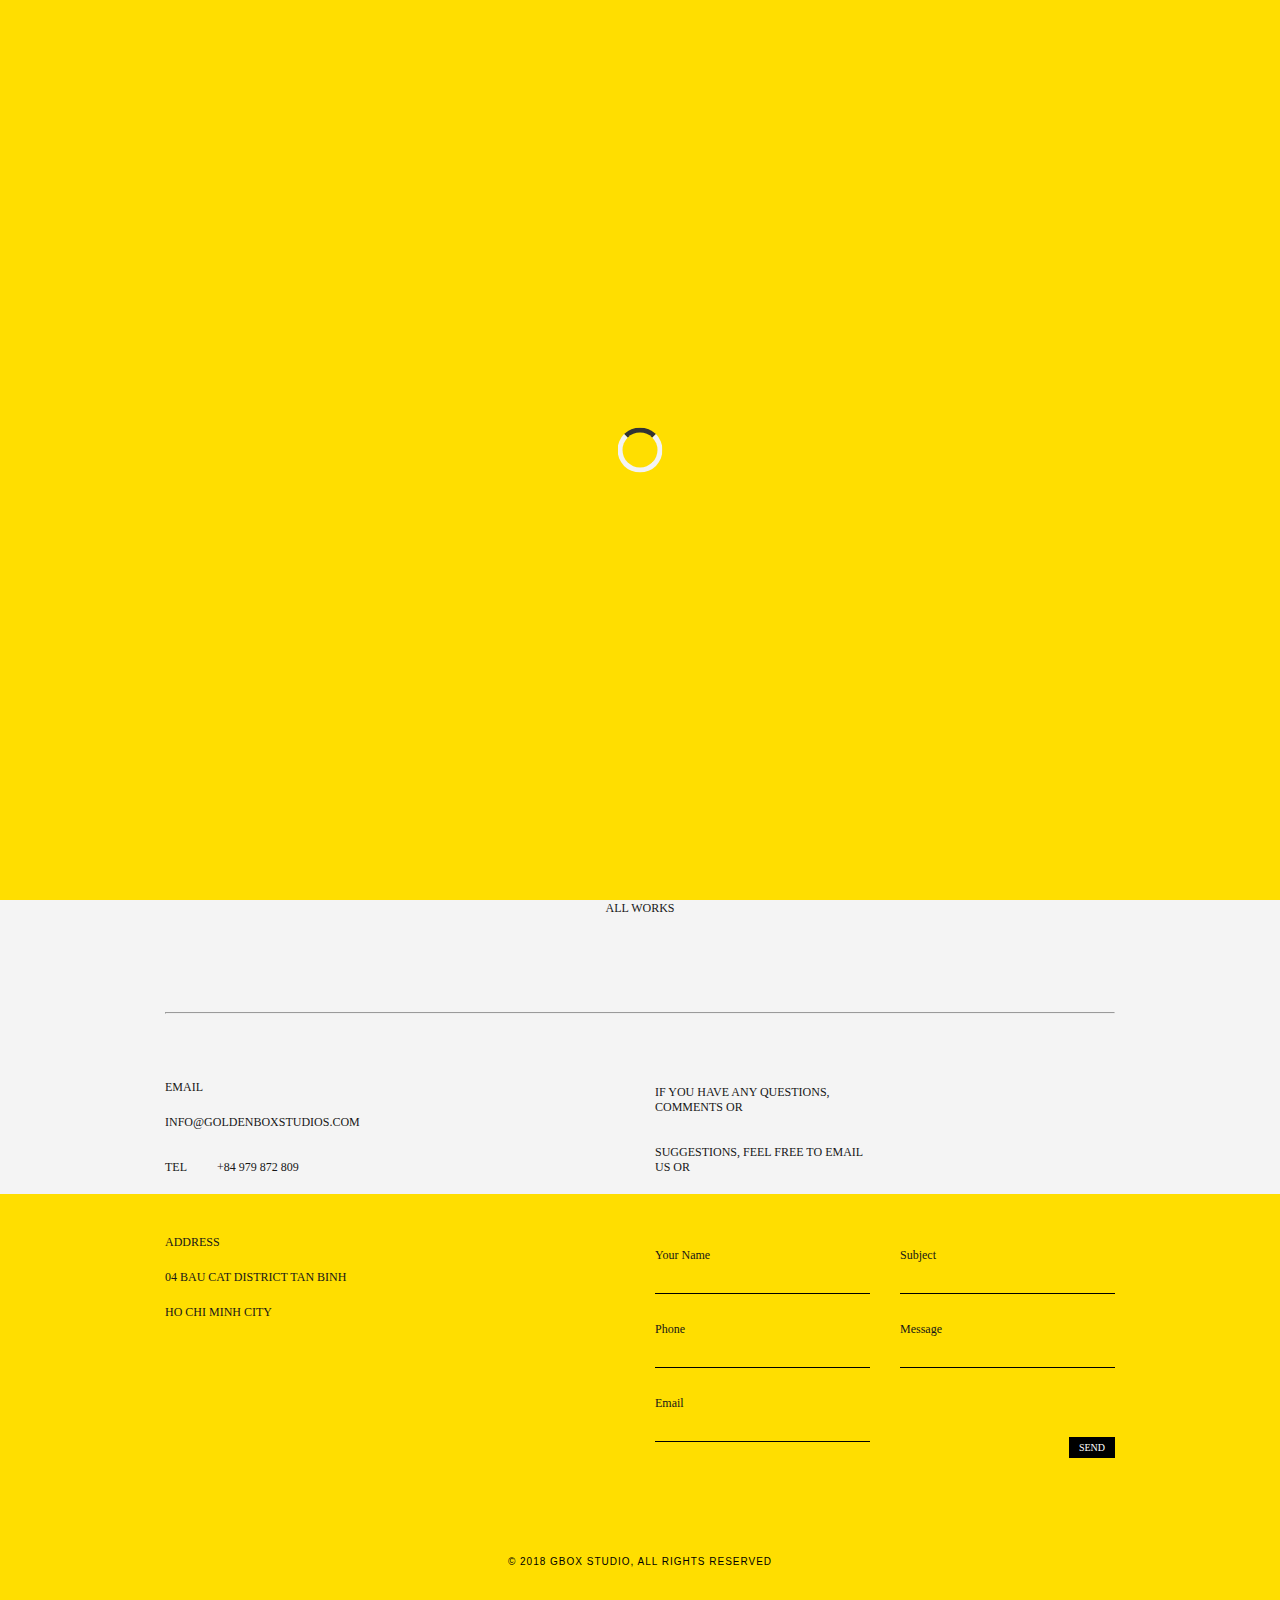
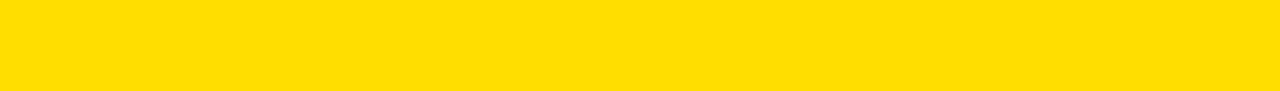
==== commit 508d2248: "Add files via upload" ====
--- a/index.html
+++ b/index.html
@@ -7,19 +7,14 @@
     <link rel="stylesheet" href="./dest/style.css">
     <link rel="stylesheet" href="./dest/fonts.css">
     <link rel="stylesheet" href="./dest/flickity.css">
-    <link rel="stylesheet" href="./dest/fullscreen.css">
     <link rel="stylesheet" href="./dest/aos.css">
     <link rel="stylesheet" href="./dest/bootstrap-grid.css">
-    <script src='./js/flickity.pkgd.min.js'></script>
-    <script src="./js/fullscreen.js"></script>
     <title>Home</title>
 </head>
 <body>
-    <!-- load page -->
     <div class="load-page">
         <span></span>
     </div>
-    <!-- menu mobile -->
     <header>
         <!-- header -->
         <div class="header">
@@ -49,7 +44,6 @@
             </ul>
         </div>
     </header>
-    <!-- menu fix -->
     <div class="menu-fixed">
         <div class="container">
             <ul>
@@ -64,7 +58,6 @@
             </ul>
         </div>
     </div>
-    <!-- menu pc -->
     <div class="container">
         <div class="menu">
             <nav>
@@ -106,7 +99,7 @@
                 <div class="col-md-4 col-sm-6 col-12 imgs" data-aos="fade-down">
                     <div class="project">
                         <div class="img">
-                            <a href="./ProjectDetail.html"><img src="./img/Home/Untitled-1.jpg" alt=""></a>
+                            <a href="ProjectDetail.html"><img src="./img/Home/Untitled-1.jpg" alt=""></a>
                         </div>
                         <div class="text">
                             <h5>project 01</h5>
@@ -119,7 +112,7 @@
                 <div class="col-md-4 col-sm-6 col-12 imgs" data-aos="zoom-in">
                     <div class="project">
                         <div class="img">
-                            <img src="./img/Home/Untitled-2.jpg" alt="">
+                            <a href="ProjectDetail.html"><img src="./img/Home/Untitled-2.jpg" alt=""></a>
                         </div>
                         <div class="text">
                             <h5>project 02</h5>
@@ -134,7 +127,7 @@
                 <div class="col-md-4 col-sm-6 col-12 imgs" data-aos="fade-down">
                     <div class="project">
                         <div class="img">
-                            <img src="./img/Home/Untitled-3.jpg" alt="">
+                            <a href="ProjectDetail.html"><img src="./img/Home/Untitled-3.jpg" alt=""></a>
                         </div>
                         <div class="text">
                             <h5>project 03</h5>
@@ -148,7 +141,7 @@
                 <div class="col-md-4 col-sm-6 col-12 imgs" data-aos="fade-down">
                     <div class="project">
                         <div class="img">
-                            <img src="./img/Home/Untitled-4.jpg" alt="">
+                            <a href="ProjectDetail.html"><img src="./img/Home/Untitled-4.jpg" alt=""></a>
                         </div>
                         <div class="text">
                             <h5>project 04</h5>
@@ -162,7 +155,7 @@
                 <div class="col-md-4 col-sm-6 col-12 imgs" data-aos="zoom-in">
                     <div class="project">
                         <div class="img">
-                            <img src="./img/Home/Untitled-5.jpg" alt="">
+                            <a href="ProjectDetail.html"><img src="./img/Home/Untitled-5.jpg" alt=""></a>
                         </div>
                         <div class="text">
                             <h5>project 05</h5>
@@ -177,7 +170,7 @@
                 <div class="col-md-4 col-sm-6 col-12 imgs" data-aos="fade-down">
                     <div class="project">
                         <div class="img">
-                            <img src="./img/Home/Untitled-6.jpg" alt="">
+                            <a href="ProjectDetail.html"><img src="./img/Home/Untitled-6.jpg" alt=""></a>
                         </div>
                         <div class="text">
                             <h5>project 06</h5>
@@ -197,7 +190,7 @@
             </div>
         </div>
         <!-- hr -->
-        <div class="container"> 
+        <div class="container">
             <div class="hr">
                 <hr>
             </div>
@@ -264,8 +257,9 @@
             </div>
         </footer>
     </main>
+    <script src="./js/jquery.js"></script>
     <script src="./js/aos.js"></script>
-    <script src="./js/jquery.js"></script>
+    <script src='./js/flickity.pkgd.min.js'></script>
     <script src="./js/Gbox.js"></script>
 </body>
-</html>
+</html>--- a/dest/style.css
+++ b/dest/style.css
@@ -230,17 +230,18 @@
   background-color: #ffde00;
   height: 100vh;
   width: 100%;
+  top: 0;
   position: fixed;
   opacity: 0;
   -webkit-transition: all .5s;
   transition: all .5s;
-  z-index: 10;
+  z-index: 100;
   left: -100%;
 }
 
 .menu-mobile ul {
   text-align: center;
-  padding-top: 20px;
+  margin-top: 90px;
 }
 
 .menu-mobile ul li {
@@ -251,16 +252,22 @@
 
 .menu-mobile ul li a {
   font-size: 18px;
-  -webkit-transform: scale(1);
-          transform: scale(1);
   text-decoration: none;
   font-family: 'PB';
   color: #000000;
   text-transform: uppercase;
-  -webkit-transition: -webkit-transform .4s;
-  transition: -webkit-transform .4s;
-  transition: transform .4s;
-  transition: transform .4s, -webkit-transform .4s;
+  -webkit-transition: all .4s;
+  transition: all .4s;
+  position: relative;
+}
+
+.menu-mobile ul .li_active {
+  opacity: 0.3;
+}
+
+.menu-mobile ul .li_active a {
+  -webkit-transition: all .4s;
+  transition: all .4s;
 }
 
 .header {
@@ -303,14 +310,15 @@
 
 .header .container .hamburger {
   display: none;
+  z-index: 1000;
   cursor: pointer;
   -webkit-transition: all .5s ease-in-out;
   transition: all .5s ease-in-out;
 }
 
 .header .container .hamburger__burger {
-  width: 30px;
-  height: 2px;
+  width: 25px;
+  height: 3px;
   background: #fff;
   border-radius: 10px;
   -webkit-box-shadow: 0 2px 5px rgba(255, 101, 47, 0.2);
@@ -322,8 +330,8 @@
 .header .container .hamburger__burger::before, .header .container .hamburger__burger::after {
   content: '';
   position: absolute;
-  width: 30px;
-  height: 2px;
+  width: 25px;
+  height: 3px;
   display: block;
   border-radius: 10px;
   background: #fff;
@@ -428,7 +436,7 @@
   cursor: pointer;
   width: 100%;
   overflow: hidden;
-  height: 211px;
+  max-height: 211px;
 }
 
 .project .img img {
@@ -832,6 +840,7 @@
   }
   .header .container .hamburger {
     display: block;
+    z-index: 1000;
   }
   .header .container .fb {
     right: 10%;
@@ -860,6 +869,9 @@
   }
   .tab {
     display: none;
+  }
+  .project .img {
+    max-height: 190px;
   }
   .project .text {
     padding-top: 35px;
@@ -1021,15 +1033,39 @@
 }
 
 .imgFullscreen .close {
+  position: relative;
+  right: 30px;
+  top: 50px;
+  cursor: pointer;
+}
+
+.imgFullscreen .close span {
+  content: '';
   position: absolute;
-  cursor: pointer;
-  top: 0;
+  width: 50px;
+  height: 8px;
+  display: block;
   right: 0;
-}
-
-.imgFullscreen .close img {
-  width: 100%;
-  max-width: 100%;
+  border-radius: 10px;
+  background: #fff;
+  -webkit-transition: all .5s;
+  transition: all .5s;
+  -webkit-transform: rotate(45deg);
+          transform: rotate(45deg);
+}
+
+.imgFullscreen .close span::before {
+  content: '';
+  position: absolute;
+  width: 50px;
+  height: 8px;
+  display: block;
+  border-radius: 10px;
+  background: #fff;
+  -webkit-transition: all .5s;
+  transition: all .5s;
+  -webkit-transform: rotate(90deg);
+          transform: rotate(90deg);
 }
 
 .imgFullscreen .img {
@@ -1045,12 +1081,12 @@
   max-width: 100%;
 }
 
-.imgFullscreen-active {
-  display: block;
-}
-
 .active3 {
   display: block;
+}
+
+.active4 {
+  display: none;
 }
 
 @media screen and (max-width: 1024px) {
@@ -1079,6 +1115,14 @@
   .project01 .container .row p {
     font-size: 10px;
   }
+  .imgFullscreen .close span {
+    width: 48px;
+    height: 7px;
+  }
+  .imgFullscreen .close span::before {
+    width: 48px;
+    height: 7px;
+  }
 }
 
 @media only screen and (max-width: 991px) and (min-width: 500px) {
@@ -1107,6 +1151,14 @@
   .project01 .container .row p {
     font-size: 9px;
   }
+  .imgFullscreen .close span {
+    width: 40px;
+    height: 5px;
+  }
+  .imgFullscreen .close span::before {
+    width: 40px;
+    height: 5px;
+  }
 }
 
 @media only screen and (max-width: 767px) and (min-width: 320px) {
@@ -1119,10 +1171,18 @@
   .project01 .container .row-top .left p {
     font-size: 14px;
   }
-  .project01 .container .row-top .right .fullcreen, .project01 .container .row-top .right .backtoall {
+  .project01 .container .row-top .right {
+    -webkit-box-pack: end;
+        -ms-flex-pack: end;
+            justify-content: flex-end;
+  }
+  .project01 .container .row-top .right .fullcreen {
+    display: none;
+  }
+  .project01 .container .row-top .right .backtoall {
     cursor: pointer;
   }
-  .project01 .container .row-top .right .fullcreen p, .project01 .container .row-top .right .backtoall p {
+  .project01 .container .row-top .right .backtoall p {
     font-size: 12px;
   }
   .project01 .container .row-top .right .backtoall p {
@@ -1363,10 +1423,14 @@
     padding-top: 30px;
   }
   .image .container .row .item {
-    margin: 40px 0;
+    margin: 20px 0;
   }
   .image .container .row .item_d {
-    max-height: 247.25px;
+    max-height: 189px;
+  }
+  .image .container .row .item_d img {
+    -webkit-filter: grayscale(0%);
+            filter: grayscale(0%);
   }
   .image .container .row .item_content {
     height: 74px;
@@ -1949,7 +2013,7 @@
 
 @media only screen and (max-width: 767px) and (min-width: 320px) {
   .carousel-cell {
-    height: 200px;
+    height: 251px;
   }
   .carousel.is-fullscreen .carousel-cell {
     height: 200px;
@@ -3190,4 +3254,113 @@
   -ms-grid-row-span: 1;
   grid-row: 2/3;
 }
+
+@media screen and (max-width: 1024px) {
+  .Coffee {
+    height: 350px;
+  }
+  .Coffee .container .row {
+    padding-top: 55px;
+  }
+  .Coffee .container .row .Coffee_title h3 {
+    font-size: 13px;
+    line-height: 1rem;
+  }
+  .Coffee .container .row .Coffee_title h1 {
+    font-size: 18px;
+    letter-spacing: 9px;
+    padding: 20px 0;
+  }
+  .Coffee .container .row .Coffee_content p {
+    font-size: 11px;
+    line-height: 1.5rem;
+  }
+  .Coffee .container .row .Coffee_content::after {
+    width: 310px;
+  }
+  .Coffee .container .row .Coffee_gallery h5 {
+    font-size: 13px;
+  }
+  .Gallery {
+    height: 620px;
+  }
+}
+
+@media only screen and (max-width: 991px) and (min-width: 500px) {
+  .Coffee {
+    height: 330px;
+  }
+  .Coffee .container .row {
+    padding-top: 50px;
+  }
+  .Coffee .container .row .Coffee_title h3 {
+    font-size: 12px;
+    line-height: 1rem;
+  }
+  .Coffee .container .row .Coffee_title h1 {
+    font-size: 17px;
+    letter-spacing: 8px;
+    padding: 20px 0;
+  }
+  .Coffee .container .row .Coffee_content p {
+    font-size: 10px;
+    line-height: 1.5rem;
+  }
+  .Coffee .container .row .Coffee_content::after {
+    width: 300px;
+  }
+  .Coffee .container .row .Coffee_gallery h5 {
+    font-size: 12px;
+  }
+  .Gallery {
+    height: 540px;
+  }
+}
+
+@media only screen and (max-width: 767px) and (min-width: 320px) {
+  .Coffee {
+    height: 420px;
+  }
+  .Coffee .container .row {
+    padding-top: 50px;
+  }
+  .Coffee .container .row .Coffee_title h3 {
+    font-size: 14px;
+    line-height: 1rem;
+  }
+  .Coffee .container .row .Coffee_title h1 {
+    font-size: 20px;
+    letter-spacing: 8px;
+    padding: 20px 0;
+  }
+  .Coffee .container .row .Coffee_content p {
+    font-size: 12px;
+    line-height: 1.2rem;
+  }
+  .Coffee .container .row .Coffee_content::after {
+    width: 260px;
+  }
+  .Coffee .container .row .Coffee_gallery h5 {
+    font-size: 12px;
+  }
+  .Gallery {
+    height: 686px;
+  }
+  .Gallery .container .gird-container .grid-item {
+    display: -webkit-box;
+    display: -ms-flexbox;
+    display: flex;
+    -webkit-box-orient: vertical;
+    -webkit-box-direction: normal;
+        -ms-flex-direction: column;
+            flex-direction: column;
+  }
+  .Gallery .container .gird-container .grid-item img {
+    -webkit-filter: grayscale(0%);
+            filter: grayscale(0%);
+  }
+  .Gallery .container .gird-container .grid-item .item1 {
+    display: none;
+  }
+}
 /*# sourceMappingURL=style.css.map */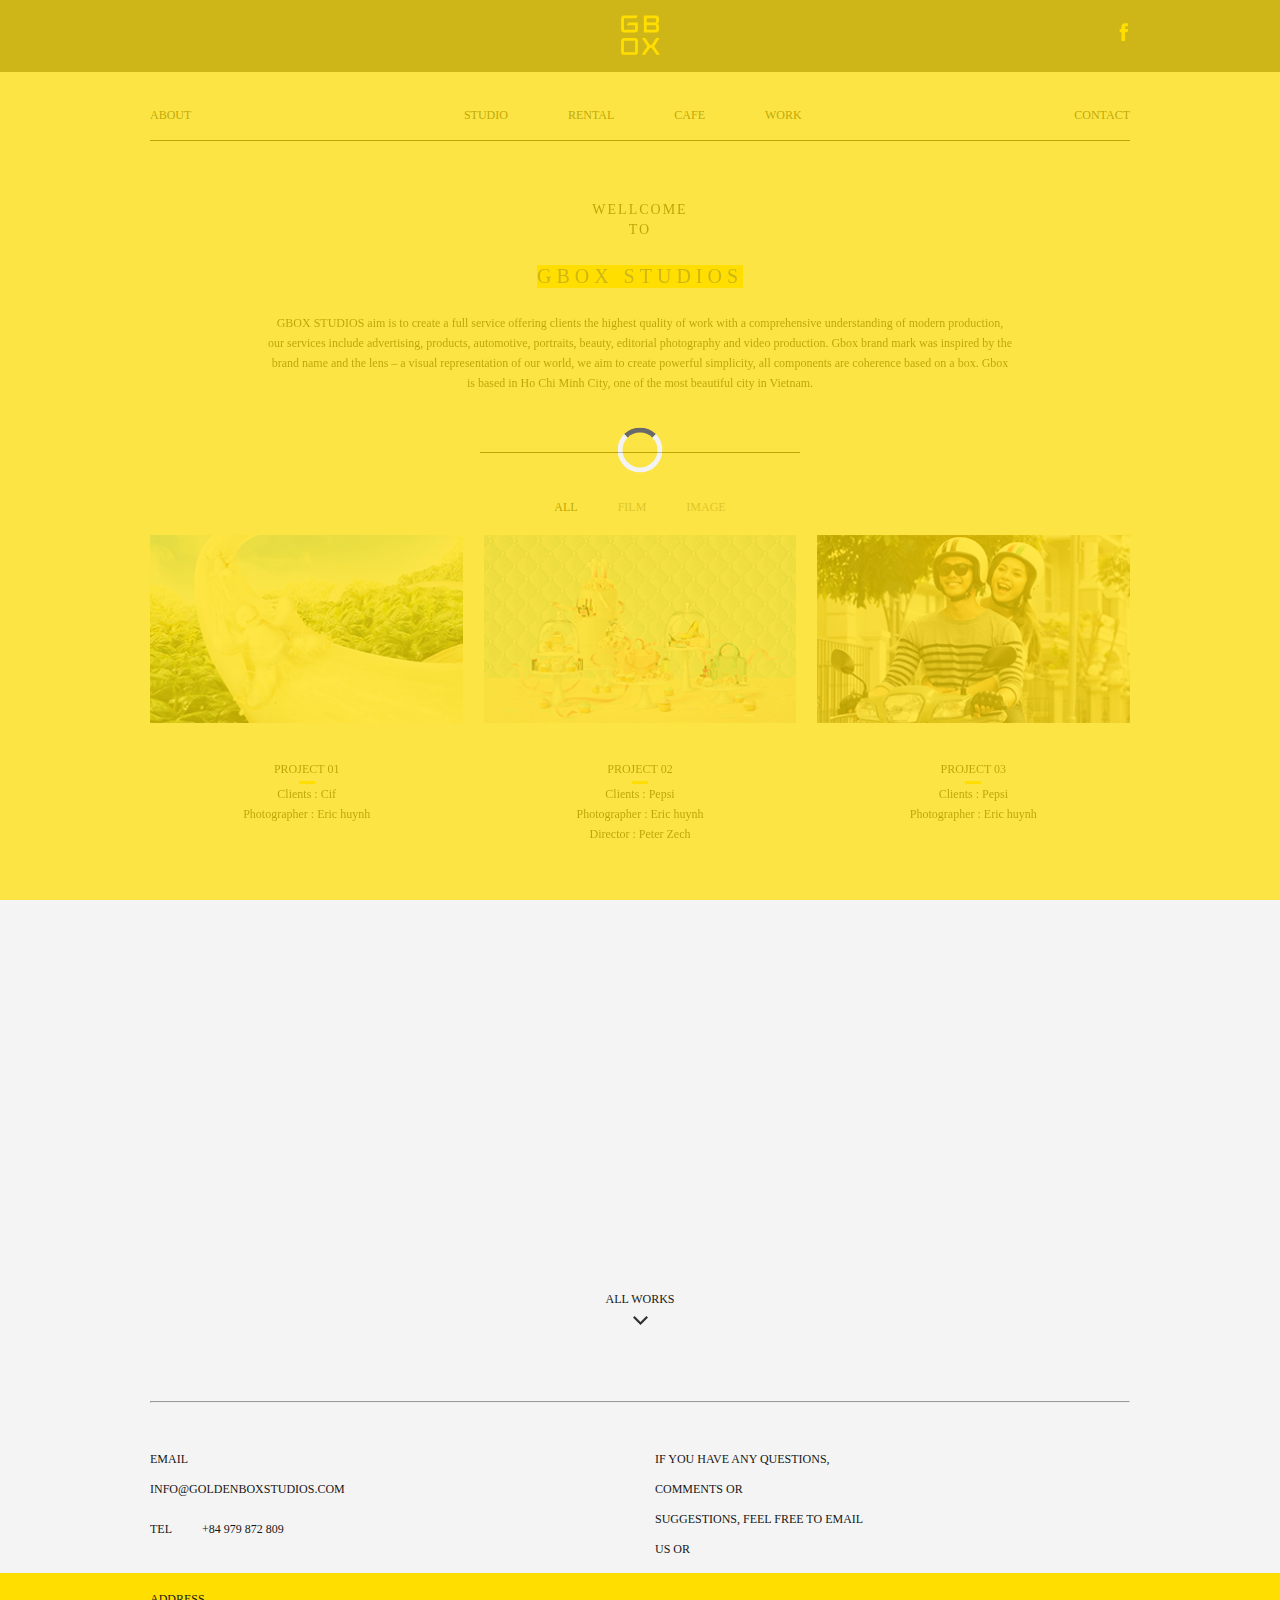
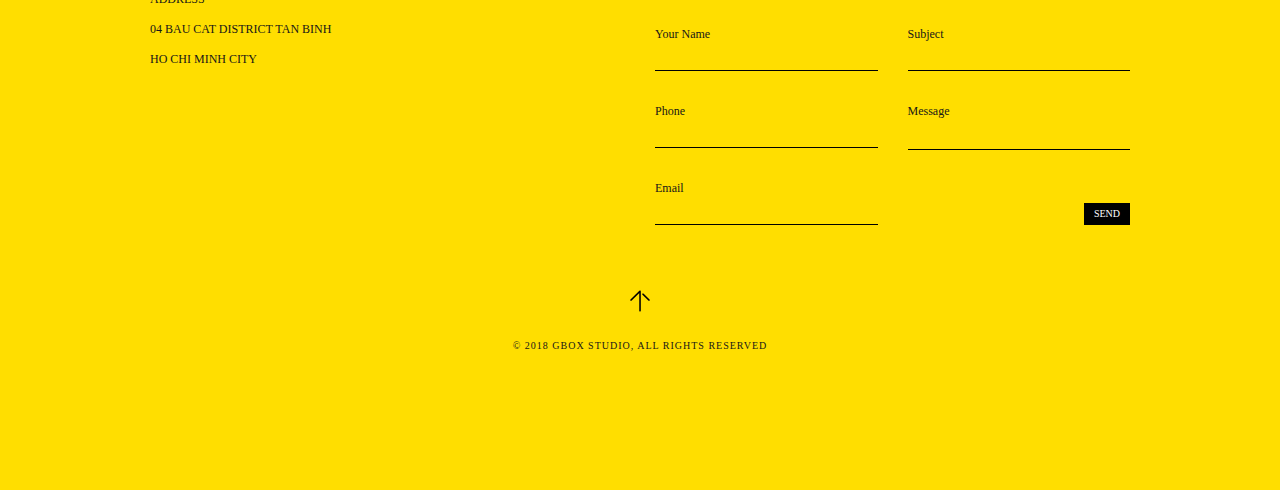
==== commit 60009927: "Add files via upload" ====
--- a/index.html
+++ b/index.html
@@ -1,39 +1,50 @@
 <!DOCTYPE html>
-<html lang="en">
+<html>
+
 <head>
-    <meta charset="UTF-8">
-    <meta http-equiv="X-UA-Compatible" content="IE=edge">
-    <meta name="viewport" content="width=device-width, initial-scale=1.0">
-    <link rel="stylesheet" href="./dest/style.css">
-    <link rel="stylesheet" href="./dest/fonts.css">
-    <link rel="stylesheet" href="./dest/flickity.css">
-    <link rel="stylesheet" href="./dest/aos.css">
-    <link rel="stylesheet" href="./dest/bootstrap-grid.css">
+    <meta charset="UTF-8" />
+    <meta name="viewport" content="width=device-width, initial-scale=1.0, maximum-scale=1.0, user-scalable=0" />
+    <meta http-equiv="X-UA-Compatible" content="IE=edge,chrome=1" />
     <title>Home</title>
+    <link rel="shortcut icon" type="image/x-icon" href="img/icon/gbox.ico">
+    <meta name="title" content="" />
+    <meta name="description" content="" />
+
+    <!-- meta facebook -->
+    <meta property="og:locale" content="vi" />
+    <meta property="og:type" content="article" />
+    <meta property="og:title" content="GBOX STUDIOS" />
+    <meta property="og:description"
+        content="GBOX STUDIOS aim is to create a full service offering clients the highest quality of work" />
+    <meta property="og:url" content="" />
+    <meta property="og:site_name" content="" />
+    <meta property="og:image" content="" />
+
+    <link rel="stylesheet" href="dest/stylelibs.min.css">
+    <link rel="stylesheet" href="dest/style.min.css">
+    <link rel="stylesheet" href="dest/fonts.css">
 </head>
+
 <body>
-    <div class="load-page">
+    <div class="loading">
         <span></span>
     </div>
     <header>
-        <!-- header -->
-        <div class="header">
-            <div class="container">
-                <div class="hamburger">
-                    <div class="hamburger__burger"></div>
-                </div>
-                <a href="index.html">
-                    <div class="logo">
-                        <img src="./img/icon/logo.svg" alt="">
-                    </div>
-                </a>
-                <div class="fb">
-                    <img src="./img/icon/icon-facebook.png" alt="">
-                </div>
-            </div>
+        <div class="container">
+            <div class="hamburger">
+                <span></span>
+            </div>
+            <a href="./">
+                <div class="logo">
+                    <img src="img/icon/logo.svg" alt="">
+                </div>
+            </a>
+            <a class="fb" href="https://www.facebook.com/GBOX-Studio-Coffee-586986754712909/" target="_blank">
+                <img src="img/icon/icon-facebook.png" alt="">
+            </a>
         </div>
         <!-- menu-mb -->
-        <div class="menu-mobile">
+        <div class="menuMobile">
             <ul>
                 <li><a href="Aboutus.html">about</a></li>
                 <li><a href="Studio.html">studio</a></li>
@@ -44,8 +55,9 @@
             </ul>
         </div>
     </header>
-    <div class="menu-fixed">
-        <div class="container">
+
+    <div class="container">
+        <div class="menu">
             <ul>
                 <li class="li"><a href="Aboutus.html">About</a></li>
                 <div class="menu-mid">
@@ -58,208 +70,272 @@
             </ul>
         </div>
     </div>
-    <div class="container">
-        <div class="menu">
-            <nav>
-                <ul>
-                    <li class="li"><a href="Aboutus.html">About</a></li>
-                    <div class="menu-mid">
-                        <li><a href="Studio.html">Studio</a></li>
-                        <li><a href="Studio-rental.html">Rental</a></li>
-                        <li><a href="Coffee.html">Cafe</a></li>
-                        <li><a href="Allwork.html">Work</a></li>
-                    </div>
-                    <li class="li"><a href="Contact.html">Contact</a></li>
-                </ul>
-            </nav>
-        </div>
-    </div>
-    <main>
-        <div class="container">
-            <div class="Gbox">
-                <div class="Gbox_frist">
-                    <p>wellcome <br>to</p>
-                </div>
-                <div class="Gbox_d">
-                    <h1>gbox studios</h1>
-                    <p>GBOX STUDIOS aim is to create a full service offering clients the highest quality of work with a comprehensive understanding of modern production, our services include advertising, products, automotive, portraits, beauty, editorial photography and video production. Gbox brand mark was inspired by the brand name and the lens – a visual representation of our world, we aim to create powerful simplicity, all components are coherence based on a box. Gbox is based in Ho Chi Minh City, one of the most beautiful city in Vietnam.</p>
-                </div>
-            </div>
-        </div>
-        <!-- img -->
-        <div class="container">
-            <div class="row">
-                <div class="col-md-12 col-sm-12 col-12 tab">
+
+    <main class="homePage">
+
+        <section class="gbox">
+            <div class="container">
+                <div class="gbox__des">
+                    <p data-aos="fade-down"><span>wellcome <br>to</span></p>
+                    <h1 data-aos="zoom-in" data-aos-duration="1500">gbox studios</h1>
+                    <p class="text" data-aos="fade-up">GBOX STUDIOS aim is to create a full service offering clients the highest quality of
+                        work with a comprehensive understanding of modern production, our services include advertising,
+                        products, automotive, portraits, beauty, editorial photography and video production. Gbox brand
+                        mark was inspired by the brand name and the lens – a visual representation of our world, we aim
+                        to create powerful simplicity, all components are coherence based on a box. Gbox is based in Ho
+                        Chi Minh City, one of the most beautiful city in Vietnam.</p>
+                </div>
+            </div>
+        </section>
+
+        <section class="project">
+            <div class="container">
+                <div class="project__tab">
                     <ul>
-                        <li><a href="#">all</a></li>
+                        <li class="active"><a href="#">all</a></li>
                         <li><a href="#">film</a></li>
                         <li><a href="#">image</a></li>
                     </ul>
                 </div>
-                <div class="col-md-4 col-sm-6 col-12 imgs" data-aos="fade-down">
-                    <div class="project">
-                        <div class="img">
-                            <a href="ProjectDetail.html"><img src="./img/Home/Untitled-1.jpg" alt=""></a>
-                        </div>
+                <div class="project__wrap active">
+                    <div class="project__wrap-item" data-aos="fade-down">
+                        <a href="ProjectDetail.html">
+                            <div class="img">
+                                <img src="img/Home/Untitled-1.jpg" alt="">
+                            </div>
+                        </a>
                         <div class="text">
                             <h5>project 01</h5>
-                            <div class="text_d">
-                                <p>Clients : Cif <br>Photographer : <span style="font-family: 'PS';">Eric huynh</span></p>
-                            </div>
-                        </div>
-                    </div>
-                </div>
-                <div class="col-md-4 col-sm-6 col-12 imgs" data-aos="zoom-in">
-                    <div class="project">
-                        <div class="img">
-                            <a href="ProjectDetail.html"><img src="./img/Home/Untitled-2.jpg" alt=""></a>
+                            <p>Clients : Cif <br>Photographer : <span style="font-family: 'PS';">Eric huynh</span></p>
+                        </div>
+                    </div>
+                    <div class="project__wrap-item" data-aos="zoom-in">
+                        <div class="img">
+                            <a href="ProjectDetail.html">
+                                <img src="img/Home/Untitled-2.jpg" alt="">
+                            </a>
                         </div>
                         <div class="text">
                             <h5>project 02</h5>
-                            <div class="text_d">
-                                <p>Clients : Pepsi <br>
-                                <p>Photographer : <span style="font-family: 'PS';">Eric huynh</span></p></p>
-                                <p>Director : <span style="font-family: 'PS';">Peter Zech</span></p></p>
-                            </div>
-                        </div>
-                    </div>
-                </div>
-                <div class="col-md-4 col-sm-6 col-12 imgs" data-aos="fade-down">
-                    <div class="project">
-                        <div class="img">
-                            <a href="ProjectDetail.html"><img src="./img/Home/Untitled-3.jpg" alt=""></a>
+                            <p>Clients : Pepsi <br>Photographer : <span style="font-family: 'PS';">Eric huynh</span></p>
+                            <p>Director : <span style="font-family: 'PS';">Peter Zech</span></p>
+                            </p>
+                        </div>
+                    </div>
+                    <div class="project__wrap-item" data-aos="fade-down">
+                        <div class="img">
+                            <a href="ProjectDetail.html">
+                                <img src="img/Home/Untitled-3.jpg" alt="">
+                            </a>
                         </div>
                         <div class="text">
                             <h5>project 03</h5>
-                            <div class="text_d">
-                                <p>Clients : Pepsi <br>
-                                <p>Photographer : <span style="font-family: 'PS';">Eric huynh</span></p></p>
-                            </div>
-                        </div>
-                    </div>
-                </div>
-                <div class="col-md-4 col-sm-6 col-12 imgs" data-aos="fade-down">
-                    <div class="project">
-                        <div class="img">
-                            <a href="ProjectDetail.html"><img src="./img/Home/Untitled-4.jpg" alt=""></a>
-                        </div>
-                        <div class="text">
-                            <h5>project 04</h5>
-                            <div class="text_d">
-                                <p>Clients : Pepsi <br>
-                                <p>Photographer : <span style="font-family: 'PS';">Eric huynh</span></p></p>
-                            </div>
-                        </div>
-                    </div>
-                </div>
-                <div class="col-md-4 col-sm-6 col-12 imgs" data-aos="zoom-in">
-                    <div class="project">
-                        <div class="img">
-                            <a href="ProjectDetail.html"><img src="./img/Home/Untitled-5.jpg" alt=""></a>
+                            <p>Clients : Pepsi <br>Photographer : <span style="font-family: 'PS';">Eric huynh</span></p>
+                        </div>
+                    </div>
+                    <div class="project__wrap-item item1" data-aos="fade-down">
+                        <div class="img">
+                            <a href="ProjectDetail.html">
+                                <img src="img/Home/Untitled-4.jpg" alt="">
+                            </a>
+                        </div>
+                        <div class="text">
+                            <h5>project 01</h5>
+                            <p>Clients : Cif <br>Photographer : <span style="font-family: 'PS';">Eric huynh</span></p>
+                        </div>
+                    </div>
+                    <div class="project__wrap-item item1" data-aos="zoom-in">
+                        <div class="img">
+                            <a href="ProjectDetail.html">
+                                <img src="img/Home/Untitled-5.jpg" alt="">
+                            </a>
                         </div>
                         <div class="text">
                             <h5>project 05</h5>
-                            <div class="text_d">
-                                <p>Clients : Pepsi <br>
-                                <p>Photographer : <span style="font-family: 'PS';">Eric huynh</span></p></p>
-                                <p>Director : <span style="font-family: 'PS';">Peter Zech</span></p></p>
-                            </div>
-                        </div>
-                    </div>
-                </div>
-                <div class="col-md-4 col-sm-6 col-12 imgs" data-aos="fade-down">
-                    <div class="project">
-                        <div class="img">
-                            <a href="ProjectDetail.html"><img src="./img/Home/Untitled-6.jpg" alt=""></a>
+                            <p>Clients : Pepsi <br>
+                            <p>Photographer : <span style="font-family: 'PS';">Eric huynh</span></p>
+                            </p>
+                            <p>Director : <span style="font-family: 'PS';">Peter Zech</span></p>
+                            </p>
+                        </div>
+                    </div>
+                    <div class="project__wrap-item item1" data-aos="fade-down">
+                        <div class="img">
+                            <a href="ProjectDetail.html">
+                                <img src="img/Home/Untitled-6.jpg" alt="">
+                            </a>
                         </div>
                         <div class="text">
                             <h5>project 06</h5>
-                            <div class="text_d">
-                                <p>Clients : Pepsi <br>
-                                <p>Photographer : <span style="font-family: 'PS';">Eric huynh</span></p></p>
-                            </div>
-                        </div>
-                    </div>
-                </div>
-                <div class="col-md-12 col-sm-12 col-12 home-allwork" style="text-align:center;">
-                    <a href="Allwork.html">
-                        <p>all works</p>
-                        <img src="./img/icon/arrow-down.png" alt="">
+                            <p>Clients : Pepsi <br>Photographer : <span style="font-family: 'PS';">Eric huynh</span></p>
+                        </div>
+                    </div>
+                </div>
+                <div class="project__wrap">
+                    <div class="project__wrap-item" data-aos="fade-down">
+                        <div class="img">
+                            <a href="ProjectDetail.html">
+                                <img src="img/Home/Untitled-1.jpg" alt="">
+                            </a>
+                        </div>
+                        <div class="text">
+                            <h5>project 01</h5>
+                            <p>Clients : Cif <br>Photographer : <span style="font-family: 'PS';">Eric huynh</span></p>
+                        </div>
+                    </div>
+                    <div class="project__wrap-item" data-aos="zoom-in">
+                        <div class="img">
+                            <a href="ProjectDetail.html">
+                                <img src="img/Home/Untitled-2.jpg" alt="">
+                            </a>
+                        </div>
+                        <div class="text">
+                            <h5>project 02</h5>
+                            <p>Clients : Pepsi <br>Photographer : <span style="font-family: 'PS';">Eric huynh</span></p>
+                            <p>Director : <span style="font-family: 'PS';">Peter Zech</span></p>
+                            </p>
+                        </div>
+                    </div>
+                    <div class="project__wrap-item" data-aos="fade-down">
+                        <div class="img">
+                            <a href="ProjectDetail.html">
+                                <img src="img/Home/Untitled-3.jpg" alt="">
+                            </a>
+                        </div>
+                        <div class="text">
+                            <h5>project 03</h5>
+                            <p>Clients : Pepsi <br>Photographer : <span style="font-family: 'PS';">Eric huynh</span></p>
+                        </div>
+                    </div>
+                </div>
+                <div class="project__wrap">
+                    <div class="project__wrap-item" data-aos="fade-down">
+                        <div class="img">
+                            <a href="ProjectDetail.html">
+                                <img src="img/Home/Untitled-4.jpg" alt="">
+                            </a>
+                        </div>
+                        <div class="text">
+                            <h5>project 01</h5>
+                            <p>Clients : Cif <br>Photographer : <span style="font-family: 'PS';">Eric huynh</span></p>
+                        </div>
+                    </div>
+                    <div class="project__wrap-item" data-aos="zoom-in">
+                        <div class="img">
+                            <a href="ProjectDetail.html">
+                                <img src="img/Home/Untitled-5.jpg" alt="">
+                            </a>
+                        </div>
+                        <div class="text">
+                            <h5>project 02</h5>
+                            <p>Clients : Pepsi <br>Photographer : <span style="font-family: 'PS';">Eric huynh</span></p>
+                            <p>Director : <span style="font-family: 'PS';">Peter Zech</span></p>
+                            </p>
+                        </div>
+                    </div>
+                    <div class="project__wrap-item" data-aos="fade-down">
+                        <div class="img">
+                            <a href="ProjectDetail.html">
+                                <img src="img/Home/Untitled-6.jpg" alt="">
+                            </a>
+                        </div>
+                        <div class="text">
+                            <h5>project 03</h5>
+                            <p>Clients : Pepsi <br>Photographer : <span style="font-family: 'PS';">Eric huynh</span></p>
+                        </div>
+                    </div>
+                </div>
+                <div class="project__allwork">
+                    <a href="Allwork.html"> all works
+                        <img src="img/icon/arrow-down.svg" alt="" class="changeColor">
                     </a>
                 </div>
             </div>
-        </div>
-        <!-- hr -->
+        </section>
+
+        <section class="hr">
+            <div class="container">
+                <hr>
+            </div>
+        </section>
+    </main>
+
+    <!-- footer -->
+    <footer>
         <div class="container">
-            <div class="hr">
-                <hr>
-            </div>
-        </div>
-        <!-- footer -->
-        <footer>
-            <div class="container" style="z-index: 20; position: relative;">
-                <div class="row">
-                    <div class="col-md-6 footerleft">
-                        <div class="email">
-                            <p>email</p>
-                            <p>info@goldenboxstudios.com</p>
-                        </div>
-                        <div class="tel">
-                            <p style="padding-right: 30px;">tel</p>
-                            <p>+84 979 872 809</p>
-                        </div>
-                        <div class="address">
-                            <p>address</p>
-                            <p>04 bau cat district tan binh</p>
-                            <p>ho chi minh city</p>
-                        </div>
-                    </div>
-                    <div class="col-md-6 contact">
-                        <p>if you have any questions, comments or</p>
-                        <p>suggestions, feel free to email us or</p>
-                        <form action="" class="row">
-                            <div class="col-6">
-                                <div class="login">
-                                    <label for="">Your Name</label>
-                                    <input type="text">
-                                </div>
-                                <div class="login">
-                                    <label for="">Phone</label>
-                                    <input type="text">
-                                </div>
-                                <div class="login">
-                                    <label for="">Email</label>
-                                    <input type="text">
-                                </div>
-                            </div>
-                            <div class="col-6">
-                                <div class="login">
-                                    <label for="">Subject</label>
-                                    <input type="text" id="subject">
-                                </div>
-                                <div class="login">
-                                    <label for="">Message</label>
-                                    <textarea name="" id="" cols="30" rows="1"></textarea>
-                                </div>
-                                <div class="submit">
-                                    <button type="submit">send</button>
-                                </div>
-                            </div>
-                        </form>
-                    </div>
-                </div>
-                <div class="backtoTop">
-                    <div class="backtoTop_img">
-                        <img src="./img/icon/arrow-backtoTop.png" alt="">
-                    </div>
-                    <p>© 2018 Gbox Studio, All rights Reserved </p>
-                </div>
-            </div>
-        </footer>
-    </main>
-    <script src="./js/jquery.js"></script>
-    <script src="./js/aos.js"></script>
-    <script src='./js/flickity.pkgd.min.js'></script>
-    <script src="./js/Gbox.js"></script>
+            <div class="row">
+                <div class="col-md-6 left">
+                    <div class="email">
+                        <p>email</p>
+                        <p>info@goldenboxstudios.com</p>
+                    </div>
+                    <div class="tel">
+                        <p style="padding-right: 30px;">tel</p>
+                        <p>+84 979 872 809</p>
+                    </div>
+                    <div class="address">
+                        <p>address</p>
+                        <p>04 bau cat district tan binh</p>
+                        <p>ho chi minh city</p>
+                    </div>
+                </div>
+                <div class="col-md-6 right">
+                    <p>if you have any questions, comments or</p>
+                    <p>suggestions, feel free to email us or</p>
+                    <form action="" class="row">
+                        <div class="col-6">
+                            <div class="login name">
+                                <label for="">Your Name</label>
+                                <input type="text">
+                            </div>
+                            <div class="login phone">
+                                <label for="">Phone</label>
+                                <input type="text">
+                            </div>
+                            <div class="login mail">
+                                <label for="">Email</label>
+                                <input type="text">
+                            </div>
+                        </div>
+                        <div class="col-6" style="position: relative;">
+                            <div class="login subject">
+                                <label for="">Subject</label>
+                                <input type="text" id="subject">
+                            </div>
+                            <div class="login">
+                                <label for="">Message</label>
+                                <textarea name="" id="" cols="30" rows="1"></textarea>
+                            </div>
+                            <div class="submit">
+                                <button type="submit">send</button>
+                            </div>
+                        </div>
+                    </form>
+                </div>
+            </div>
+            <div class="backtoTop">
+                <div class="backtoTop_img">
+                    <img src="img/icon/arrow-backtoTop.png" alt="">
+                </div>
+                <p>© 2018 Gbox Studio, All rights Reserved </p>
+            </div>
+        </div>
+    </footer>
+
+    <div class="popup">
+        <div class="popup-modal">
+            <div class="line"></div>
+            <p class="text"></p>
+            <div class="btn">
+                <div class="btn-d">
+                    <p>Exit</p>
+                </div>
+            </div>
+        </div>
+    </div>
+
+    <script src="dest/jsmain.min.js"></script>
+    <script src="dest/main.js"></script>
 </body>
+
 </html>--- a/dest/stylelibs.min.css
+++ b/dest/stylelibs.min.css
@@ -0,0 +1,3 @@
+[data-aos][data-aos][data-aos-duration="50"],body[data-aos-duration="50"] [data-aos]{transition-duration:50ms}[data-aos][data-aos][data-aos-delay="50"],body[data-aos-delay="50"] [data-aos]{transition-delay:0}[data-aos][data-aos][data-aos-delay="50"].aos-animate,body[data-aos-delay="50"] [data-aos].aos-animate{transition-delay:50ms}[data-aos][data-aos][data-aos-duration="100"],body[data-aos-duration="100"] [data-aos]{transition-duration:.1s}[data-aos][data-aos][data-aos-delay="100"],body[data-aos-delay="100"] [data-aos]{transition-delay:0}[data-aos][data-aos][data-aos-delay="100"].aos-animate,body[data-aos-delay="100"] [data-aos].aos-animate{transition-delay:.1s}[data-aos][data-aos][data-aos-duration="150"],body[data-aos-duration="150"] [data-aos]{transition-duration:.15s}[data-aos][data-aos][data-aos-delay="150"],body[data-aos-delay="150"] [data-aos]{transition-delay:0}[data-aos][data-aos][data-aos-delay="150"].aos-animate,body[data-aos-delay="150"] [data-aos].aos-animate{transition-delay:.15s}[data-aos][data-aos][data-aos-duration="200"],body[data-aos-duration="200"] [data-aos]{transition-duration:.2s}[data-aos][data-aos][data-aos-delay="200"],body[data-aos-delay="200"] [data-aos]{transition-delay:0}[data-aos][data-aos][data-aos-delay="200"].aos-animate,body[data-aos-delay="200"] [data-aos].aos-animate{transition-delay:.2s}[data-aos][data-aos][data-aos-duration="250"],body[data-aos-duration="250"] [data-aos]{transition-duration:.25s}[data-aos][data-aos][data-aos-delay="250"],body[data-aos-delay="250"] [data-aos]{transition-delay:0}[data-aos][data-aos][data-aos-delay="250"].aos-animate,body[data-aos-delay="250"] [data-aos].aos-animate{transition-delay:.25s}[data-aos][data-aos][data-aos-duration="300"],body[data-aos-duration="300"] [data-aos]{transition-duration:.3s}[data-aos][data-aos][data-aos-delay="300"],body[data-aos-delay="300"] [data-aos]{transition-delay:0}[data-aos][data-aos][data-aos-delay="300"].aos-animate,body[data-aos-delay="300"] [data-aos].aos-animate{transition-delay:.3s}[data-aos][data-aos][data-aos-duration="350"],body[data-aos-duration="350"] [data-aos]{transition-duration:.35s}[data-aos][data-aos][data-aos-delay="350"],body[data-aos-delay="350"] [data-aos]{transition-delay:0}[data-aos][data-aos][data-aos-delay="350"].aos-animate,body[data-aos-delay="350"] [data-aos].aos-animate{transition-delay:.35s}[data-aos][data-aos][data-aos-duration="400"],body[data-aos-duration="400"] [data-aos]{transition-duration:.4s}[data-aos][data-aos][data-aos-delay="400"],body[data-aos-delay="400"] [data-aos]{transition-delay:0}[data-aos][data-aos][data-aos-delay="400"].aos-animate,body[data-aos-delay="400"] [data-aos].aos-animate{transition-delay:.4s}[data-aos][data-aos][data-aos-duration="450"],body[data-aos-duration="450"] [data-aos]{transition-duration:.45s}[data-aos][data-aos][data-aos-delay="450"],body[data-aos-delay="450"] [data-aos]{transition-delay:0}[data-aos][data-aos][data-aos-delay="450"].aos-animate,body[data-aos-delay="450"] [data-aos].aos-animate{transition-delay:.45s}[data-aos][data-aos][data-aos-duration="500"],body[data-aos-duration="500"] [data-aos]{transition-duration:.5s}[data-aos][data-aos][data-aos-delay="500"],body[data-aos-delay="500"] [data-aos]{transition-delay:0}[data-aos][data-aos][data-aos-delay="500"].aos-animate,body[data-aos-delay="500"] [data-aos].aos-animate{transition-delay:.5s}[data-aos][data-aos][data-aos-duration="550"],body[data-aos-duration="550"] [data-aos]{transition-duration:.55s}[data-aos][data-aos][data-aos-delay="550"],body[data-aos-delay="550"] [data-aos]{transition-delay:0}[data-aos][data-aos][data-aos-delay="550"].aos-animate,body[data-aos-delay="550"] [data-aos].aos-animate{transition-delay:.55s}[data-aos][data-aos][data-aos-duration="600"],body[data-aos-duration="600"] [data-aos]{transition-duration:.6s}[data-aos][data-aos][data-aos-delay="600"],body[data-aos-delay="600"] [data-aos]{transition-delay:0}[data-aos][data-aos][data-aos-delay="600"].aos-animate,body[data-aos-delay="600"] [data-aos].aos-animate{transition-delay:.6s}[data-aos][data-aos][data-aos-duration="650"],body[data-aos-duration="650"] [data-aos]{transition-duration:.65s}[data-aos][data-aos][data-aos-delay="650"],body[data-aos-delay="650"] [data-aos]{transition-delay:0}[data-aos][data-aos][data-aos-delay="650"].aos-animate,body[data-aos-delay="650"] [data-aos].aos-animate{transition-delay:.65s}[data-aos][data-aos][data-aos-duration="700"],body[data-aos-duration="700"] [data-aos]{transition-duration:.7s}[data-aos][data-aos][data-aos-delay="700"],body[data-aos-delay="700"] [data-aos]{transition-delay:0}[data-aos][data-aos][data-aos-delay="700"].aos-animate,body[data-aos-delay="700"] [data-aos].aos-animate{transition-delay:.7s}[data-aos][data-aos][data-aos-duration="750"],body[data-aos-duration="750"] [data-aos]{transition-duration:.75s}[data-aos][data-aos][data-aos-delay="750"],body[data-aos-delay="750"] [data-aos]{transition-delay:0}[data-aos][data-aos][data-aos-delay="750"].aos-animate,body[data-aos-delay="750"] [data-aos].aos-animate{transition-delay:.75s}[data-aos][data-aos][data-aos-duration="800"],body[data-aos-duration="800"] [data-aos]{transition-duration:.8s}[data-aos][data-aos][data-aos-delay="800"],body[data-aos-delay="800"] [data-aos]{transition-delay:0}[data-aos][data-aos][data-aos-delay="800"].aos-animate,body[data-aos-delay="800"] [data-aos].aos-animate{transition-delay:.8s}[data-aos][data-aos][data-aos-duration="850"],body[data-aos-duration="850"] [data-aos]{transition-duration:.85s}[data-aos][data-aos][data-aos-delay="850"],body[data-aos-delay="850"] [data-aos]{transition-delay:0}[data-aos][data-aos][data-aos-delay="850"].aos-animate,body[data-aos-delay="850"] [data-aos].aos-animate{transition-delay:.85s}[data-aos][data-aos][data-aos-duration="900"],body[data-aos-duration="900"] [data-aos]{transition-duration:.9s}[data-aos][data-aos][data-aos-delay="900"],body[data-aos-delay="900"] [data-aos]{transition-delay:0}[data-aos][data-aos][data-aos-delay="900"].aos-animate,body[data-aos-delay="900"] [data-aos].aos-animate{transition-delay:.9s}[data-aos][data-aos][data-aos-duration="950"],body[data-aos-duration="950"] [data-aos]{transition-duration:.95s}[data-aos][data-aos][data-aos-delay="950"],body[data-aos-delay="950"] [data-aos]{transition-delay:0}[data-aos][data-aos][data-aos-delay="950"].aos-animate,body[data-aos-delay="950"] [data-aos].aos-animate{transition-delay:.95s}[data-aos][data-aos][data-aos-duration="1000"],body[data-aos-duration="1000"] [data-aos]{transition-duration:1s}[data-aos][data-aos][data-aos-delay="1000"],body[data-aos-delay="1000"] [data-aos]{transition-delay:0}[data-aos][data-aos][data-aos-delay="1000"].aos-animate,body[data-aos-delay="1000"] [data-aos].aos-animate{transition-delay:1s}[data-aos][data-aos][data-aos-duration="1050"],body[data-aos-duration="1050"] [data-aos]{transition-duration:1.05s}[data-aos][data-aos][data-aos-delay="1050"],body[data-aos-delay="1050"] [data-aos]{transition-delay:0}[data-aos][data-aos][data-aos-delay="1050"].aos-animate,body[data-aos-delay="1050"] [data-aos].aos-animate{transition-delay:1.05s}[data-aos][data-aos][data-aos-duration="1100"],body[data-aos-duration="1100"] [data-aos]{transition-duration:1.1s}[data-aos][data-aos][data-aos-delay="1100"],body[data-aos-delay="1100"] [data-aos]{transition-delay:0}[data-aos][data-aos][data-aos-delay="1100"].aos-animate,body[data-aos-delay="1100"] [data-aos].aos-animate{transition-delay:1.1s}[data-aos][data-aos][data-aos-duration="1150"],body[data-aos-duration="1150"] [data-aos]{transition-duration:1.15s}[data-aos][data-aos][data-aos-delay="1150"],body[data-aos-delay="1150"] [data-aos]{transition-delay:0}[data-aos][data-aos][data-aos-delay="1150"].aos-animate,body[data-aos-delay="1150"] [data-aos].aos-animate{transition-delay:1.15s}[data-aos][data-aos][data-aos-duration="1200"],body[data-aos-duration="1200"] [data-aos]{transition-duration:1.2s}[data-aos][data-aos][data-aos-delay="1200"],body[data-aos-delay="1200"] [data-aos]{transition-delay:0}[data-aos][data-aos][data-aos-delay="1200"].aos-animate,body[data-aos-delay="1200"] [data-aos].aos-animate{transition-delay:1.2s}[data-aos][data-aos][data-aos-duration="1250"],body[data-aos-duration="1250"] [data-aos]{transition-duration:1.25s}[data-aos][data-aos][data-aos-delay="1250"],body[data-aos-delay="1250"] [data-aos]{transition-delay:0}[data-aos][data-aos][data-aos-delay="1250"].aos-animate,body[data-aos-delay="1250"] [data-aos].aos-animate{transition-delay:1.25s}[data-aos][data-aos][data-aos-duration="1300"],body[data-aos-duration="1300"] [data-aos]{transition-duration:1.3s}[data-aos][data-aos][data-aos-delay="1300"],body[data-aos-delay="1300"] [data-aos]{transition-delay:0}[data-aos][data-aos][data-aos-delay="1300"].aos-animate,body[data-aos-delay="1300"] [data-aos].aos-animate{transition-delay:1.3s}[data-aos][data-aos][data-aos-duration="1350"],body[data-aos-duration="1350"] [data-aos]{transition-duration:1.35s}[data-aos][data-aos][data-aos-delay="1350"],body[data-aos-delay="1350"] [data-aos]{transition-delay:0}[data-aos][data-aos][data-aos-delay="1350"].aos-animate,body[data-aos-delay="1350"] [data-aos].aos-animate{transition-delay:1.35s}[data-aos][data-aos][data-aos-duration="1400"],body[data-aos-duration="1400"] [data-aos]{transition-duration:1.4s}[data-aos][data-aos][data-aos-delay="1400"],body[data-aos-delay="1400"] [data-aos]{transition-delay:0}[data-aos][data-aos][data-aos-delay="1400"].aos-animate,body[data-aos-delay="1400"] [data-aos].aos-animate{transition-delay:1.4s}[data-aos][data-aos][data-aos-duration="1450"],body[data-aos-duration="1450"] [data-aos]{transition-duration:1.45s}[data-aos][data-aos][data-aos-delay="1450"],body[data-aos-delay="1450"] [data-aos]{transition-delay:0}[data-aos][data-aos][data-aos-delay="1450"].aos-animate,body[data-aos-delay="1450"] [data-aos].aos-animate{transition-delay:1.45s}[data-aos][data-aos][data-aos-duration="1500"],body[data-aos-duration="1500"] [data-aos]{transition-duration:1.5s}[data-aos][data-aos][data-aos-delay="1500"],body[data-aos-delay="1500"] [data-aos]{transition-delay:0}[data-aos][data-aos][data-aos-delay="1500"].aos-animate,body[data-aos-delay="1500"] [data-aos].aos-animate{transition-delay:1.5s}[data-aos][data-aos][data-aos-duration="1550"],body[data-aos-duration="1550"] [data-aos]{transition-duration:1.55s}[data-aos][data-aos][data-aos-delay="1550"],body[data-aos-delay="1550"] [data-aos]{transition-delay:0}[data-aos][data-aos][data-aos-delay="1550"].aos-animate,body[data-aos-delay="1550"] [data-aos].aos-animate{transition-delay:1.55s}[data-aos][data-aos][data-aos-duration="1600"],body[data-aos-duration="1600"] [data-aos]{transition-duration:1.6s}[data-aos][data-aos][data-aos-delay="1600"],body[data-aos-delay="1600"] [data-aos]{transition-delay:0}[data-aos][data-aos][data-aos-delay="1600"].aos-animate,body[data-aos-delay="1600"] [data-aos].aos-animate{transition-delay:1.6s}[data-aos][data-aos][data-aos-duration="1650"],body[data-aos-duration="1650"] [data-aos]{transition-duration:1.65s}[data-aos][data-aos][data-aos-delay="1650"],body[data-aos-delay="1650"] [data-aos]{transition-delay:0}[data-aos][data-aos][data-aos-delay="1650"].aos-animate,body[data-aos-delay="1650"] [data-aos].aos-animate{transition-delay:1.65s}[data-aos][data-aos][data-aos-duration="1700"],body[data-aos-duration="1700"] [data-aos]{transition-duration:1.7s}[data-aos][data-aos][data-aos-delay="1700"],body[data-aos-delay="1700"] [data-aos]{transition-delay:0}[data-aos][data-aos][data-aos-delay="1700"].aos-animate,body[data-aos-delay="1700"] [data-aos].aos-animate{transition-delay:1.7s}[data-aos][data-aos][data-aos-duration="1750"],body[data-aos-duration="1750"] [data-aos]{transition-duration:1.75s}[data-aos][data-aos][data-aos-delay="1750"],body[data-aos-delay="1750"] [data-aos]{transition-delay:0}[data-aos][data-aos][data-aos-delay="1750"].aos-animate,body[data-aos-delay="1750"] [data-aos].aos-animate{transition-delay:1.75s}[data-aos][data-aos][data-aos-duration="1800"],body[data-aos-duration="1800"] [data-aos]{transition-duration:1.8s}[data-aos][data-aos][data-aos-delay="1800"],body[data-aos-delay="1800"] [data-aos]{transition-delay:0}[data-aos][data-aos][data-aos-delay="1800"].aos-animate,body[data-aos-delay="1800"] [data-aos].aos-animate{transition-delay:1.8s}[data-aos][data-aos][data-aos-duration="1850"],body[data-aos-duration="1850"] [data-aos]{transition-duration:1.85s}[data-aos][data-aos][data-aos-delay="1850"],body[data-aos-delay="1850"] [data-aos]{transition-delay:0}[data-aos][data-aos][data-aos-delay="1850"].aos-animate,body[data-aos-delay="1850"] [data-aos].aos-animate{transition-delay:1.85s}[data-aos][data-aos][data-aos-duration="1900"],body[data-aos-duration="1900"] [data-aos]{transition-duration:1.9s}[data-aos][data-aos][data-aos-delay="1900"],body[data-aos-delay="1900"] [data-aos]{transition-delay:0}[data-aos][data-aos][data-aos-delay="1900"].aos-animate,body[data-aos-delay="1900"] [data-aos].aos-animate{transition-delay:1.9s}[data-aos][data-aos][data-aos-duration="1950"],body[data-aos-duration="1950"] [data-aos]{transition-duration:1.95s}[data-aos][data-aos][data-aos-delay="1950"],body[data-aos-delay="1950"] [data-aos]{transition-delay:0}[data-aos][data-aos][data-aos-delay="1950"].aos-animate,body[data-aos-delay="1950"] [data-aos].aos-animate{transition-delay:1.95s}[data-aos][data-aos][data-aos-duration="2000"],body[data-aos-duration="2000"] [data-aos]{transition-duration:2s}[data-aos][data-aos][data-aos-delay="2000"],body[data-aos-delay="2000"] [data-aos]{transition-delay:0}[data-aos][data-aos][data-aos-delay="2000"].aos-animate,body[data-aos-delay="2000"] [data-aos].aos-animate{transition-delay:2s}[data-aos][data-aos][data-aos-duration="2050"],body[data-aos-duration="2050"] [data-aos]{transition-duration:2.05s}[data-aos][data-aos][data-aos-delay="2050"],body[data-aos-delay="2050"] [data-aos]{transition-delay:0}[data-aos][data-aos][data-aos-delay="2050"].aos-animate,body[data-aos-delay="2050"] [data-aos].aos-animate{transition-delay:2.05s}[data-aos][data-aos][data-aos-duration="2100"],body[data-aos-duration="2100"] [data-aos]{transition-duration:2.1s}[data-aos][data-aos][data-aos-delay="2100"],body[data-aos-delay="2100"] [data-aos]{transition-delay:0}[data-aos][data-aos][data-aos-delay="2100"].aos-animate,body[data-aos-delay="2100"] [data-aos].aos-animate{transition-delay:2.1s}[data-aos][data-aos][data-aos-duration="2150"],body[data-aos-duration="2150"] [data-aos]{transition-duration:2.15s}[data-aos][data-aos][data-aos-delay="2150"],body[data-aos-delay="2150"] [data-aos]{transition-delay:0}[data-aos][data-aos][data-aos-delay="2150"].aos-animate,body[data-aos-delay="2150"] [data-aos].aos-animate{transition-delay:2.15s}[data-aos][data-aos][data-aos-duration="2200"],body[data-aos-duration="2200"] [data-aos]{transition-duration:2.2s}[data-aos][data-aos][data-aos-delay="2200"],body[data-aos-delay="2200"] [data-aos]{transition-delay:0}[data-aos][data-aos][data-aos-delay="2200"].aos-animate,body[data-aos-delay="2200"] [data-aos].aos-animate{transition-delay:2.2s}[data-aos][data-aos][data-aos-duration="2250"],body[data-aos-duration="2250"] [data-aos]{transition-duration:2.25s}[data-aos][data-aos][data-aos-delay="2250"],body[data-aos-delay="2250"] [data-aos]{transition-delay:0}[data-aos][data-aos][data-aos-delay="2250"].aos-animate,body[data-aos-delay="2250"] [data-aos].aos-animate{transition-delay:2.25s}[data-aos][data-aos][data-aos-duration="2300"],body[data-aos-duration="2300"] [data-aos]{transition-duration:2.3s}[data-aos][data-aos][data-aos-delay="2300"],body[data-aos-delay="2300"] [data-aos]{transition-delay:0}[data-aos][data-aos][data-aos-delay="2300"].aos-animate,body[data-aos-delay="2300"] [data-aos].aos-animate{transition-delay:2.3s}[data-aos][data-aos][data-aos-duration="2350"],body[data-aos-duration="2350"] [data-aos]{transition-duration:2.35s}[data-aos][data-aos][data-aos-delay="2350"],body[data-aos-delay="2350"] [data-aos]{transition-delay:0}[data-aos][data-aos][data-aos-delay="2350"].aos-animate,body[data-aos-delay="2350"] [data-aos].aos-animate{transition-delay:2.35s}[data-aos][data-aos][data-aos-duration="2400"],body[data-aos-duration="2400"] [data-aos]{transition-duration:2.4s}[data-aos][data-aos][data-aos-delay="2400"],body[data-aos-delay="2400"] [data-aos]{transition-delay:0}[data-aos][data-aos][data-aos-delay="2400"].aos-animate,body[data-aos-delay="2400"] [data-aos].aos-animate{transition-delay:2.4s}[data-aos][data-aos][data-aos-duration="2450"],body[data-aos-duration="2450"] [data-aos]{transition-duration:2.45s}[data-aos][data-aos][data-aos-delay="2450"],body[data-aos-delay="2450"] [data-aos]{transition-delay:0}[data-aos][data-aos][data-aos-delay="2450"].aos-animate,body[data-aos-delay="2450"] [data-aos].aos-animate{transition-delay:2.45s}[data-aos][data-aos][data-aos-duration="2500"],body[data-aos-duration="2500"] [data-aos]{transition-duration:2.5s}[data-aos][data-aos][data-aos-delay="2500"],body[data-aos-delay="2500"] [data-aos]{transition-delay:0}[data-aos][data-aos][data-aos-delay="2500"].aos-animate,body[data-aos-delay="2500"] [data-aos].aos-animate{transition-delay:2.5s}[data-aos][data-aos][data-aos-duration="2550"],body[data-aos-duration="2550"] [data-aos]{transition-duration:2.55s}[data-aos][data-aos][data-aos-delay="2550"],body[data-aos-delay="2550"] [data-aos]{transition-delay:0}[data-aos][data-aos][data-aos-delay="2550"].aos-animate,body[data-aos-delay="2550"] [data-aos].aos-animate{transition-delay:2.55s}[data-aos][data-aos][data-aos-duration="2600"],body[data-aos-duration="2600"] [data-aos]{transition-duration:2.6s}[data-aos][data-aos][data-aos-delay="2600"],body[data-aos-delay="2600"] [data-aos]{transition-delay:0}[data-aos][data-aos][data-aos-delay="2600"].aos-animate,body[data-aos-delay="2600"] [data-aos].aos-animate{transition-delay:2.6s}[data-aos][data-aos][data-aos-duration="2650"],body[data-aos-duration="2650"] [data-aos]{transition-duration:2.65s}[data-aos][data-aos][data-aos-delay="2650"],body[data-aos-delay="2650"] [data-aos]{transition-delay:0}[data-aos][data-aos][data-aos-delay="2650"].aos-animate,body[data-aos-delay="2650"] [data-aos].aos-animate{transition-delay:2.65s}[data-aos][data-aos][data-aos-duration="2700"],body[data-aos-duration="2700"] [data-aos]{transition-duration:2.7s}[data-aos][data-aos][data-aos-delay="2700"],body[data-aos-delay="2700"] [data-aos]{transition-delay:0}[data-aos][data-aos][data-aos-delay="2700"].aos-animate,body[data-aos-delay="2700"] [data-aos].aos-animate{transition-delay:2.7s}[data-aos][data-aos][data-aos-duration="2750"],body[data-aos-duration="2750"] [data-aos]{transition-duration:2.75s}[data-aos][data-aos][data-aos-delay="2750"],body[data-aos-delay="2750"] [data-aos]{transition-delay:0}[data-aos][data-aos][data-aos-delay="2750"].aos-animate,body[data-aos-delay="2750"] [data-aos].aos-animate{transition-delay:2.75s}[data-aos][data-aos][data-aos-duration="2800"],body[data-aos-duration="2800"] [data-aos]{transition-duration:2.8s}[data-aos][data-aos][data-aos-delay="2800"],body[data-aos-delay="2800"] [data-aos]{transition-delay:0}[data-aos][data-aos][data-aos-delay="2800"].aos-animate,body[data-aos-delay="2800"] [data-aos].aos-animate{transition-delay:2.8s}[data-aos][data-aos][data-aos-duration="2850"],body[data-aos-duration="2850"] [data-aos]{transition-duration:2.85s}[data-aos][data-aos][data-aos-delay="2850"],body[data-aos-delay="2850"] [data-aos]{transition-delay:0}[data-aos][data-aos][data-aos-delay="2850"].aos-animate,body[data-aos-delay="2850"] [data-aos].aos-animate{transition-delay:2.85s}[data-aos][data-aos][data-aos-duration="2900"],body[data-aos-duration="2900"] [data-aos]{transition-duration:2.9s}[data-aos][data-aos][data-aos-delay="2900"],body[data-aos-delay="2900"] [data-aos]{transition-delay:0}[data-aos][data-aos][data-aos-delay="2900"].aos-animate,body[data-aos-delay="2900"] [data-aos].aos-animate{transition-delay:2.9s}[data-aos][data-aos][data-aos-duration="2950"],body[data-aos-duration="2950"] [data-aos]{transition-duration:2.95s}[data-aos][data-aos][data-aos-delay="2950"],body[data-aos-delay="2950"] [data-aos]{transition-delay:0}[data-aos][data-aos][data-aos-delay="2950"].aos-animate,body[data-aos-delay="2950"] [data-aos].aos-animate{transition-delay:2.95s}[data-aos][data-aos][data-aos-duration="3000"],body[data-aos-duration="3000"] [data-aos]{transition-duration:3s}[data-aos][data-aos][data-aos-delay="3000"],body[data-aos-delay="3000"] [data-aos]{transition-delay:0}[data-aos][data-aos][data-aos-delay="3000"].aos-animate,body[data-aos-delay="3000"] [data-aos].aos-animate{transition-delay:3s}[data-aos][data-aos][data-aos-easing=linear],body[data-aos-easing=linear] [data-aos]{transition-timing-function:cubic-bezier(.25,.25,.75,.75)}[data-aos][data-aos][data-aos-easing=ease],body[data-aos-easing=ease] [data-aos]{transition-timing-function:ease}[data-aos][data-aos][data-aos-easing=ease-in],body[data-aos-easing=ease-in] [data-aos]{transition-timing-function:ease-in}[data-aos][data-aos][data-aos-easing=ease-out],body[data-aos-easing=ease-out] [data-aos]{transition-timing-function:ease-out}[data-aos][data-aos][data-aos-easing=ease-in-out],body[data-aos-easing=ease-in-out] [data-aos]{transition-timing-function:ease-in-out}[data-aos][data-aos][data-aos-easing=ease-in-back],body[data-aos-easing=ease-in-back] [data-aos]{transition-timing-function:cubic-bezier(.6,-.28,.735,.045)}[data-aos][data-aos][data-aos-easing=ease-out-back],body[data-aos-easing=ease-out-back] [data-aos]{transition-timing-function:cubic-bezier(.175,.885,.32,1.275)}[data-aos][data-aos][data-aos-easing=ease-in-out-back],body[data-aos-easing=ease-in-out-back] [data-aos]{transition-timing-function:cubic-bezier(.68,-.55,.265,1.55)}[data-aos][data-aos][data-aos-easing=ease-in-sine],body[data-aos-easing=ease-in-sine] [data-aos]{transition-timing-function:cubic-bezier(.47,0,.745,.715)}[data-aos][data-aos][data-aos-easing=ease-out-sine],body[data-aos-easing=ease-out-sine] [data-aos]{transition-timing-function:cubic-bezier(.39,.575,.565,1)}[data-aos][data-aos][data-aos-easing=ease-in-out-sine],body[data-aos-easing=ease-in-out-sine] [data-aos]{transition-timing-function:cubic-bezier(.445,.05,.55,.95)}[data-aos][data-aos][data-aos-easing=ease-in-quad],body[data-aos-easing=ease-in-quad] [data-aos]{transition-timing-function:cubic-bezier(.55,.085,.68,.53)}[data-aos][data-aos][data-aos-easing=ease-out-quad],body[data-aos-easing=ease-out-quad] [data-aos]{transition-timing-function:cubic-bezier(.25,.46,.45,.94)}[data-aos][data-aos][data-aos-easing=ease-in-out-quad],body[data-aos-easing=ease-in-out-quad] [data-aos]{transition-timing-function:cubic-bezier(.455,.03,.515,.955)}[data-aos][data-aos][data-aos-easing=ease-in-cubic],body[data-aos-easing=ease-in-cubic] [data-aos]{transition-timing-function:cubic-bezier(.55,.085,.68,.53)}[data-aos][data-aos][data-aos-easing=ease-out-cubic],body[data-aos-easing=ease-out-cubic] [data-aos]{transition-timing-function:cubic-bezier(.25,.46,.45,.94)}[data-aos][data-aos][data-aos-easing=ease-in-out-cubic],body[data-aos-easing=ease-in-out-cubic] [data-aos]{transition-timing-function:cubic-bezier(.455,.03,.515,.955)}[data-aos][data-aos][data-aos-easing=ease-in-quart],body[data-aos-easing=ease-in-quart] [data-aos]{transition-timing-function:cubic-bezier(.55,.085,.68,.53)}[data-aos][data-aos][data-aos-easing=ease-out-quart],body[data-aos-easing=ease-out-quart] [data-aos]{transition-timing-function:cubic-bezier(.25,.46,.45,.94)}[data-aos][data-aos][data-aos-easing=ease-in-out-quart],body[data-aos-easing=ease-in-out-quart] [data-aos]{transition-timing-function:cubic-bezier(.455,.03,.515,.955)}[data-aos^=fade][data-aos^=fade]{opacity:0;transition-property:opacity,transform}[data-aos^=fade][data-aos^=fade].aos-animate{opacity:1;transform:translateZ(0)}[data-aos=fade-up]{transform:translate3d(0,100px,0)}[data-aos=fade-down]{transform:translate3d(0,-100px,0)}[data-aos=fade-right]{transform:translate3d(-100px,0,0)}[data-aos=fade-left]{transform:translate3d(100px,0,0)}[data-aos=fade-up-right]{transform:translate3d(-100px,100px,0)}[data-aos=fade-up-left]{transform:translate3d(100px,100px,0)}[data-aos=fade-down-right]{transform:translate3d(-100px,-100px,0)}[data-aos=fade-down-left]{transform:translate3d(100px,-100px,0)}[data-aos^=zoom][data-aos^=zoom]{opacity:0;transition-property:opacity,transform}[data-aos^=zoom][data-aos^=zoom].aos-animate{opacity:1;transform:translateZ(0) scale(1)}[data-aos=zoom-in]{transform:scale(.6)}[data-aos=zoom-in-up]{transform:translate3d(0,100px,0) scale(.6)}[data-aos=zoom-in-down]{transform:translate3d(0,-100px,0) scale(.6)}[data-aos=zoom-in-right]{transform:translate3d(-100px,0,0) scale(.6)}[data-aos=zoom-in-left]{transform:translate3d(100px,0,0) scale(.6)}[data-aos=zoom-out]{transform:scale(1.2)}[data-aos=zoom-out-up]{transform:translate3d(0,100px,0) scale(1.2)}[data-aos=zoom-out-down]{transform:translate3d(0,-100px,0) scale(1.2)}[data-aos=zoom-out-right]{transform:translate3d(-100px,0,0) scale(1.2)}[data-aos=zoom-out-left]{transform:translate3d(100px,0,0) scale(1.2)}[data-aos^=slide][data-aos^=slide]{transition-property:transform}[data-aos^=slide][data-aos^=slide].aos-animate{transform:translateZ(0)}[data-aos=slide-up]{transform:translate3d(0,100%,0)}[data-aos=slide-down]{transform:translate3d(0,-100%,0)}[data-aos=slide-right]{transform:translate3d(-100%,0,0)}[data-aos=slide-left]{transform:translate3d(100%,0,0)}[data-aos^=flip][data-aos^=flip]{backface-visibility:hidden;transition-property:transform}[data-aos=flip-left]{transform:perspective(2500px) rotateY(-100deg)}[data-aos=flip-left].aos-animate{transform:perspective(2500px) rotateY(0)}[data-aos=flip-right]{transform:perspective(2500px) rotateY(100deg)}[data-aos=flip-right].aos-animate{transform:perspective(2500px) rotateY(0)}[data-aos=flip-up]{transform:perspective(2500px) rotateX(-100deg)}[data-aos=flip-up].aos-animate{transform:perspective(2500px) rotateX(0)}[data-aos=flip-down]{transform:perspective(2500px) rotateX(100deg)}[data-aos=flip-down].aos-animate{transform:perspective(2500px) rotateX(0)}/*! Flickity v2.2.2
+https://flickity.metafizzy.co
+---------------------------------------------- */.flickity-enabled{position:relative}.flickity-enabled:focus{outline:0}.flickity-viewport{overflow:hidden;position:relative;height:100%}.flickity-slider{position:absolute;width:100%;height:100%}.flickity-enabled.is-draggable{-webkit-tap-highlight-color:transparent;-webkit-user-select:none;-moz-user-select:none;-ms-user-select:none;user-select:none}.flickity-enabled.is-draggable .flickity-viewport{cursor:move;cursor:-webkit-grab;cursor:grab}.flickity-enabled.is-draggable .flickity-viewport.is-pointer-down{cursor:-webkit-grabbing;cursor:grabbing}.flickity-button{position:absolute;background:hsla(0,0%,100%,.75);border:none;color:#333}.flickity-button:hover{background:#fff;cursor:pointer}.flickity-button:focus{outline:0;box-shadow:0 0 0 5px #19f}.flickity-button:active{opacity:.6}.flickity-button:disabled{opacity:.3;cursor:auto;pointer-events:none}.flickity-button-icon{fill:currentColor}.flickity-prev-next-button{top:50%;width:44px;height:44px;border-radius:50%;transform:translateY(-50%)}.flickity-prev-next-button.previous{left:10px}.flickity-prev-next-button.next{right:10px}.flickity-rtl .flickity-prev-next-button.previous{left:auto;right:10px}.flickity-rtl .flickity-prev-next-button.next{right:auto;left:10px}.flickity-prev-next-button .flickity-button-icon{position:absolute;left:20%;top:20%;width:60%;height:60%}.flickity-page-dots{position:absolute;width:100%;bottom:-25px;padding:0;margin:0;list-style:none;text-align:center;line-height:1}.flickity-rtl .flickity-page-dots{direction:rtl}.flickity-page-dots .dot{display:inline-block;width:10px;height:10px;margin:0 8px;background:#333;border-radius:50%;opacity:.25;cursor:pointer}.flickity-page-dots .dot.is-selected{opacity:1}--- a/dest/style.min.css
+++ b/dest/style.min.css
@@ -0,0 +1,2 @@
+html,body,div,span,applet,object,iframe,h1,h2,h3,h4,h5,h6,p,blockquote,pre,a,abbr,acronym,address,big,cite,code,del,dfn,em,img,ins,kbd,q,s,samp,small,strike,strong,sub,sup,tt,var,b,u,i,center,dl,dt,dd,ol,ul,li,fieldset,form,label,legend,table,caption,tbody,tfoot,thead,tr,th,td,article,aside,canvas,details,embed,figure,figcaption,footer,header,hgroup,menu,nav,output,ruby,section,summary,time,mark,audio,video{margin:0;padding:0;border:0;font-size:100%;font:inherit;vertical-align:baseline}article,aside,details,figcaption,figure,footer,header,hgroup,menu,nav,section{display:block}body{line-height:1}ol,ul{list-style:none}blockquote,q{quotes:none}blockquote:before,blockquote:after,q:before,q:after{content:"";content:none}table{border-collapse:collapse;border-spacing:0}*::before,*::after{box-sizing:inherit}/*! normalize.css v8.0.1 | MIT License | github.com/necolas/normalize.css */html{line-height:1.15;-webkit-text-size-adjust:100%}hr{box-sizing:content-box;height:0;overflow:visible}pre{font-family:monospace, monospace;font-size:1em}a{background-color:transparent}abbr[title]{border-bottom:none;text-decoration:underline;text-decoration:underline dotted}b,strong{font-weight:bolder}code,kbd,samp{font-family:monospace, monospace;font-size:1em}small{font-size:80%}sub,sup{font-size:75%;line-height:0;position:relative;vertical-align:baseline}sub{bottom:-0.25em}sup{top:-0.5em}img{border-style:none}button,input,optgroup,select,textarea{font-family:inherit;font-size:100%;line-height:1.15;margin:0}button,input{overflow:visible}button,select{text-transform:none}button,[type="button"],[type="reset"],[type="submit"]{-webkit-appearance:button}button::-moz-focus-inner,[type="button"]::-moz-focus-inner,[type="reset"]::-moz-focus-inner,[type="submit"]::-moz-focus-inner{border-style:none;padding:0}button:-moz-focusring,[type="button"]:-moz-focusring,[type="reset"]:-moz-focusring,[type="submit"]:-moz-focusring{outline:1px dotted ButtonText}fieldset{padding:0.35em 0.75em 0.625em}legend{box-sizing:border-box;color:inherit;display:table;max-width:100%;padding:0;white-space:normal}progress{vertical-align:baseline}textarea{overflow:auto}[type="checkbox"],[type="radio"]{box-sizing:border-box;padding:0}[type="number"]::-webkit-inner-spin-button,[type="number"]::-webkit-outer-spin-button{height:auto}[type="search"]{-webkit-appearance:textfield;outline-offset:-2px}[type="search"]::-webkit-search-decoration{-webkit-appearance:none}::-webkit-file-upload-button{-webkit-appearance:button;font:inherit}details{display:block}summary{display:list-item}template{display:none}[hidden]{display:none}:root{--h1-fs: 7.2rem;--h1-lh: 8rem;--h2-fs: 3.6rem;--h2-lh: 5.8rem;--body11-fs: 1.1rem;--body12-fs: 1.2rem;--body14-fs: 1.4rem;--body14-lh: 2.2rem;--body18-fs: 1.8rem;--body20-fs: 2rem;--number-fs: 6.2rem;--gap: 30px}@media (max-width: 991px){:root{--number-fs: 5.8rem}}@media (max-width: 767px){:root{--h1-fs: 3.6rem;--h1-lh: 4.2rem;--h2-fs: 3.4rem;--h2-lh: 5.6rem;--body18-fs: 1.6rem;--body20-fs: 1.8rem;--number-fs: 3.8rem}}@-ms-viewport{width:device-width}*{-webkit-font-smoothing:antialiased;-moz-osx-font-smoothing:grayscale;-webkit-font-smoothing:antialiased;-moz-osx-font-smoothing:grayscale;text-rendering:optimizeLegibility;box-sizing:border-box}html{font-size:62.5%;-moz-user-select:none;-ms-user-select:none;-khtml-user-select:none;-webkit-user-select:none;-webkit-touch-callout:none}html::-webkit-scrollbar{width:5px}html::-webkit-scrollbar-track{background:#ddd}html::-webkit-scrollbar-thumb{background:#525355}img{-webkit-user-drag:none;-khtml-user-drag:none;-moz-user-drag:none;-o-user-drag:none;user-drag:none}body{width:100%;max-width:100%;margin:auto;font-size:var(--body12-fs);font-family:Arial;line-height:var(--body12-lh);color:#171717;text-transform:none;background:#f4f4f4;position:relative}body .container-fluid{width:100%;padding-right:var(--gap);padding-left:var(--gap);margin-right:auto;margin-left:auto}@media screen and (max-width: 767px){body .container-fluid{padding-right:calc(var(--gap) / 2);padding-left:calc(var(--gap) / 2)}}body .container{width:100%;padding-right:calc(var(--gap) / 2);padding-left:calc(var(--gap) / 2);margin-right:auto;margin-left:auto}@media (min-width: 576px){body .container{max-width:540px}}@media (min-width: 768px){body .container{max-width:720px}}@media (min-width: 992px){body .container{max-width:960px}}@media (min-width: 1200px){body .container{max-width:1010px}}body .mainwrapper{width:100%;margin:auto;opacity:1;pointer-events:auto}@media screen and (max-width: 767px){body{background:#ffffff}}img{max-width:100%;height:auto;-webkit-user-select:none;-khtml-user-select:none;-moz-user-select:none;-o-user-select:none;user-select:none}img.--center{margin:0 auto;display:block}a{text-decoration:none}li{list-style-type:none}.hr{padding:70px 0 35px 0}@media screen and (max-width: 767px){.hr{padding:35px 0 45px 0}}@media screen and (max-width: 767px){main{padding-top:72px}}.popup{display:none;background:#000000a1;position:fixed;width:100%;height:100vh;top:0;left:0;z-index:10000}.popup-modal{width:500px;height:300px;border-radius:10px;background-clip:padding-box;background:whitesmoke;margin:auto;top:50%;left:50%;transform:translate(-50%, -50%);-webkit-transform:translate(-50%, -50%);-moz-transform:translate(-50%, -50%);-ms-transform:translate(-50%, -50%);-o-transform:translate(-50%, -50%);position:absolute}.popup-modal .line{height:50px;border-top-left-radius:10px;border-top-right-radius:10px;background:#525355}.popup-modal .text{font-size:var(--body18-fs);font-family:"PB";color:#171717;text-transform:none;text-align:center;margin-top:50px}.popup-modal .btn{background-color:#525355;cursor:pointer;border-radius:5px;background-clip:padding-box;position:absolute;left:50%;bottom:0;transform:translate(-50%);margin-bottom:10px}.popup-modal .btn-d{padding:15px 35px}.popup-modal .btn-d p{font-size:var(--body14-fs);font-family:"PB";color:#fff;text-transform:uppercase}.activePopup{display:block}.loading{position:fixed;display:flex;width:100%;height:100vh;background-color:#ffde00;z-index:2000}.loading span{position:absolute;top:50%;left:50%;transform:translate(-50%, -50%);border:5px solid #f3f3f3;border-radius:50%;border-top:5px solid #333333;width:45px;height:45px;animation:rotate 2s linear infinite}@keyframes rotate{from{opacity:1;transform:rotate(0deg);transition:all .4s}to{opacity:0;transform:rotate(360deg);transition:all .4s}}.col-1,.col-2,.col-3,.col-4,.col-5,.col-6,.col-7,.col-8,.col-9,.col-10,.col-11,.col-12,.col,.col-auto,.col-sm-1,.col-sm-2,.col-sm-3,.col-sm-4,.col-sm-5,.col-sm-6,.col-sm-7,.col-sm-8,.col-sm-9,.col-sm-10,.col-sm-11,.col-sm-12,.col-sm,.col-sm-auto,.col-md-1,.col-md-2,.col-md-3,.col-md-4,.col-md-5,.col-md-6,.col-md-7,.col-md-8,.col-md-9,.col-md-10,.col-md-11,.col-md-12,.col-md,.col-md-auto,.col-lg-1,.col-lg-2,.col-lg-3,.col-lg-4,.col-lg-5,.col-lg-6,.col-lg-7,.col-lg-8,.col-lg-9,.col-lg-10,.col-lg-11,.col-lg-12,.col-lg,.col-lg-auto,.col-xl-1,.col-xl-2,.col-xl-3,.col-xl-4,.col-xl-5,.col-xl-6,.col-xl-7,.col-xl-8,.col-xl-9,.col-xl-10,.col-xl-11,.col-xl-12,.col-xl,.col-xl-auto{position:relative;width:100%;min-height:1px;padding-right:15px;padding-left:15px}.row{display:-webkit-box;display:-ms-flexbox;display:flex;-ms-flex-wrap:wrap;flex-wrap:wrap;margin-right:-15px;margin-left:-15px}.col{-ms-flex-preferred-size:0;flex-basis:0;-webkit-box-flex:1;-ms-flex-positive:1;flex-grow:1;max-width:100%}.no-gutters{margin-right:0;margin-left:0}.no-gap>.col,.no-gap>[class*="col-"]{padding-right:0;padding-left:0}.col-auto{-webkit-box-flex:0;-ms-flex:0 0 auto;flex:0 0 auto;width:auto;max-width:none}.col-1{-webkit-box-flex:0;-ms-flex:0 0 8.333333%;flex:0 0 8.333333%;max-width:8.333333%}.col-2{-webkit-box-flex:0;-ms-flex:0 0 16.666667%;flex:0 0 16.666667%;max-width:16.666667%}.col-3{-webkit-box-flex:0;-ms-flex:0 0 25%;flex:0 0 25%;max-width:25%}.col-4{-webkit-box-flex:0;-ms-flex:0 0 33.333333%;flex:0 0 33.333333%;max-width:33.333333%}.col-5{-webkit-box-flex:0;-ms-flex:0 0 41.666667%;flex:0 0 41.666667%;max-width:41.666667%}.col-6{-webkit-box-flex:0;-ms-flex:0 0 50%;flex:0 0 50%;max-width:50%}.col-7{-webkit-box-flex:0;-ms-flex:0 0 58.333333%;flex:0 0 58.333333%;max-width:58.333333%}.col-8{-webkit-box-flex:0;-ms-flex:0 0 66.666667%;flex:0 0 66.666667%;max-width:66.666667%}.col-9{-webkit-box-flex:0;-ms-flex:0 0 75%;flex:0 0 75%;max-width:75%}.col-10{-webkit-box-flex:0;-ms-flex:0 0 83.333333%;flex:0 0 83.333333%;max-width:83.333333%}.col-11{-webkit-box-flex:0;-ms-flex:0 0 91.666667%;flex:0 0 91.666667%;max-width:91.666667%}.col-12{-webkit-box-flex:0;-ms-flex:0 0 100%;flex:0 0 100%;max-width:100%}.order-first{-webkit-box-ordinal-group:0;-ms-flex-order:-1;order:-1}.order-last{-webkit-box-ordinal-group:14;-ms-flex-order:13;order:13}.order-0{-webkit-box-ordinal-group:1;-ms-flex-order:0;order:0}.order-1{-webkit-box-ordinal-group:2;-ms-flex-order:1;order:1}.order-2{-webkit-box-ordinal-group:3;-ms-flex-order:2;order:2}.order-3{-webkit-box-ordinal-group:4;-ms-flex-order:3;order:3}.order-4{-webkit-box-ordinal-group:5;-ms-flex-order:4;order:4}.order-5{-webkit-box-ordinal-group:6;-ms-flex-order:5;order:5}.order-6{-webkit-box-ordinal-group:7;-ms-flex-order:6;order:6}.order-7{-webkit-box-ordinal-group:8;-ms-flex-order:7;order:7}.order-8{-webkit-box-ordinal-group:9;-ms-flex-order:8;order:8}.order-9{-webkit-box-ordinal-group:10;-ms-flex-order:9;order:9}.order-10{-webkit-box-ordinal-group:11;-ms-flex-order:10;order:10}.order-11{-webkit-box-ordinal-group:12;-ms-flex-order:11;order:11}.order-12{-webkit-box-ordinal-group:13;-ms-flex-order:12;order:12}.offset-1{margin-left:8.333333%}.offset-2{margin-left:16.666667%}.offset-3{margin-left:25%}.offset-4{margin-left:33.333333%}.offset-5{margin-left:41.666667%}.offset-6{margin-left:50%}.offset-7{margin-left:58.333333%}.offset-8{margin-left:66.666667%}.offset-9{margin-left:75%}.offset-10{margin-left:83.333333%}.offset-11{margin-left:91.666667%}@media (min-width: 576px){.col-sm{-ms-flex-preferred-size:0;flex-basis:0;-webkit-box-flex:1;-ms-flex-positive:1;flex-grow:1;max-width:100%}.col-sm-auto{-webkit-box-flex:0;-ms-flex:0 0 auto;flex:0 0 auto;width:auto;max-width:none}.col-sm-1{-webkit-box-flex:0;-ms-flex:0 0 8.333333%;flex:0 0 8.333333%;max-width:8.333333%}.col-sm-2{-webkit-box-flex:0;-ms-flex:0 0 16.666667%;flex:0 0 16.666667%;max-width:16.666667%}.col-sm-3{-webkit-box-flex:0;-ms-flex:0 0 25%;flex:0 0 25%;max-width:25%}.col-sm-4{-webkit-box-flex:0;-ms-flex:0 0 33.333333%;flex:0 0 33.333333%;max-width:33.333333%}.col-sm-5{-webkit-box-flex:0;-ms-flex:0 0 41.666667%;flex:0 0 41.666667%;max-width:41.666667%}.col-sm-6{-webkit-box-flex:0;-ms-flex:0 0 50%;flex:0 0 50%;max-width:50%}.col-sm-7{-webkit-box-flex:0;-ms-flex:0 0 58.333333%;flex:0 0 58.333333%;max-width:58.333333%}.col-sm-8{-webkit-box-flex:0;-ms-flex:0 0 66.666667%;flex:0 0 66.666667%;max-width:66.666667%}.col-sm-9{-webkit-box-flex:0;-ms-flex:0 0 75%;flex:0 0 75%;max-width:75%}.col-sm-10{-webkit-box-flex:0;-ms-flex:0 0 83.333333%;flex:0 0 83.333333%;max-width:83.333333%}.col-sm-11{-webkit-box-flex:0;-ms-flex:0 0 91.666667%;flex:0 0 91.666667%;max-width:91.666667%}.col-sm-12{-webkit-box-flex:0;-ms-flex:0 0 100%;flex:0 0 100%;max-width:100%}.order-sm-first{-webkit-box-ordinal-group:0;-ms-flex-order:-1;order:-1}.order-sm-last{-webkit-box-ordinal-group:14;-ms-flex-order:13;order:13}.order-sm-0{-webkit-box-ordinal-group:1;-ms-flex-order:0;order:0}.order-sm-1{-webkit-box-ordinal-group:2;-ms-flex-order:1;order:1}.order-sm-2{-webkit-box-ordinal-group:3;-ms-flex-order:2;order:2}.order-sm-3{-webkit-box-ordinal-group:4;-ms-flex-order:3;order:3}.order-sm-4{-webkit-box-ordinal-group:5;-ms-flex-order:4;order:4}.order-sm-5{-webkit-box-ordinal-group:6;-ms-flex-order:5;order:5}.order-sm-6{-webkit-box-ordinal-group:7;-ms-flex-order:6;order:6}.order-sm-7{-webkit-box-ordinal-group:8;-ms-flex-order:7;order:7}.order-sm-8{-webkit-box-ordinal-group:9;-ms-flex-order:8;order:8}.order-sm-9{-webkit-box-ordinal-group:10;-ms-flex-order:9;order:9}.order-sm-10{-webkit-box-ordinal-group:11;-ms-flex-order:10;order:10}.order-sm-11{-webkit-box-ordinal-group:12;-ms-flex-order:11;order:11}.order-sm-12{-webkit-box-ordinal-group:13;-ms-flex-order:12;order:12}.offset-sm-0{margin-left:0}.offset-sm-1{margin-left:8.333333%}.offset-sm-2{margin-left:16.666667%}.offset-sm-3{margin-left:25%}.offset-sm-4{margin-left:33.333333%}.offset-sm-5{margin-left:41.666667%}.offset-sm-6{margin-left:50%}.offset-sm-7{margin-left:58.333333%}.offset-sm-8{margin-left:66.666667%}.offset-sm-9{margin-left:75%}.offset-sm-10{margin-left:83.333333%}.offset-sm-11{margin-left:91.666667%}}@media (min-width: 768px){.col-md{-ms-flex-preferred-size:0;flex-basis:0;-webkit-box-flex:1;-ms-flex-positive:1;flex-grow:1;max-width:100%}.col-md-auto{-webkit-box-flex:0;-ms-flex:0 0 auto;flex:0 0 auto;width:auto;max-width:none}.col-md-1{-webkit-box-flex:0;-ms-flex:0 0 8.333333%;flex:0 0 8.333333%;max-width:8.333333%}.col-md-2{-webkit-box-flex:0;-ms-flex:0 0 16.666667%;flex:0 0 16.666667%;max-width:16.666667%}.col-md-3{-webkit-box-flex:0;-ms-flex:0 0 25%;flex:0 0 25%;max-width:25%}.col-md-4{-webkit-box-flex:0;-ms-flex:0 0 33.333333%;flex:0 0 33.333333%;max-width:33.333333%}.col-md-5{-webkit-box-flex:0;-ms-flex:0 0 41.666667%;flex:0 0 41.666667%;max-width:41.666667%}.col-md-6{-webkit-box-flex:0;-ms-flex:0 0 50%;flex:0 0 50%;max-width:50%}.col-md-7{-webkit-box-flex:0;-ms-flex:0 0 58.333333%;flex:0 0 58.333333%;max-width:58.333333%}.col-md-8{-webkit-box-flex:0;-ms-flex:0 0 66.666667%;flex:0 0 66.666667%;max-width:66.666667%}.col-md-9{-webkit-box-flex:0;-ms-flex:0 0 75%;flex:0 0 75%;max-width:75%}.col-md-10{-webkit-box-flex:0;-ms-flex:0 0 83.333333%;flex:0 0 83.333333%;max-width:83.333333%}.col-md-11{-webkit-box-flex:0;-ms-flex:0 0 91.666667%;flex:0 0 91.666667%;max-width:91.666667%}.col-md-12{-webkit-box-flex:0;-ms-flex:0 0 100%;flex:0 0 100%;max-width:100%}.order-md-first{-webkit-box-ordinal-group:0;-ms-flex-order:-1;order:-1}.order-md-last{-webkit-box-ordinal-group:14;-ms-flex-order:13;order:13}.order-md-0{-webkit-box-ordinal-group:1;-ms-flex-order:0;order:0}.order-md-1{-webkit-box-ordinal-group:2;-ms-flex-order:1;order:1}.order-md-2{-webkit-box-ordinal-group:3;-ms-flex-order:2;order:2}.order-md-3{-webkit-box-ordinal-group:4;-ms-flex-order:3;order:3}.order-md-4{-webkit-box-ordinal-group:5;-ms-flex-order:4;order:4}.order-md-5{-webkit-box-ordinal-group:6;-ms-flex-order:5;order:5}.order-md-6{-webkit-box-ordinal-group:7;-ms-flex-order:6;order:6}.order-md-7{-webkit-box-ordinal-group:8;-ms-flex-order:7;order:7}.order-md-8{-webkit-box-ordinal-group:9;-ms-flex-order:8;order:8}.order-md-9{-webkit-box-ordinal-group:10;-ms-flex-order:9;order:9}.order-md-10{-webkit-box-ordinal-group:11;-ms-flex-order:10;order:10}.order-md-11{-webkit-box-ordinal-group:12;-ms-flex-order:11;order:11}.order-md-12{-webkit-box-ordinal-group:13;-ms-flex-order:12;order:12}.offset-md-0{margin-left:0}.offset-md-1{margin-left:8.333333%}.offset-md-2{margin-left:16.666667%}.offset-md-3{margin-left:25%}.offset-md-4{margin-left:33.333333%}.offset-md-5{margin-left:41.666667%}.offset-md-6{margin-left:50%}.offset-md-7{margin-left:58.333333%}.offset-md-8{margin-left:66.666667%}.offset-md-9{margin-left:75%}.offset-md-10{margin-left:83.333333%}.offset-md-11{margin-left:91.666667%}}@media (min-width: 992px){.col-lg{-ms-flex-preferred-size:0;flex-basis:0;-webkit-box-flex:1;-ms-flex-positive:1;flex-grow:1;max-width:100%}.col-lg-auto{-webkit-box-flex:0;-ms-flex:0 0 auto;flex:0 0 auto;width:auto;max-width:none}.col-lg-1{-webkit-box-flex:0;-ms-flex:0 0 8.333333%;flex:0 0 8.333333%;max-width:8.333333%}.col-lg-2{-webkit-box-flex:0;-ms-flex:0 0 16.666667%;flex:0 0 16.666667%;max-width:16.666667%}.col-lg-3{-webkit-box-flex:0;-ms-flex:0 0 25%;flex:0 0 25%;max-width:25%}.col-lg-4{-webkit-box-flex:0;-ms-flex:0 0 33.333333%;flex:0 0 33.333333%;max-width:33.333333%}.col-lg-5{-webkit-box-flex:0;-ms-flex:0 0 41.666667%;flex:0 0 41.666667%;max-width:41.666667%}.col-lg-6{-webkit-box-flex:0;-ms-flex:0 0 50%;flex:0 0 50%;max-width:50%}.col-lg-7{-webkit-box-flex:0;-ms-flex:0 0 58.333333%;flex:0 0 58.333333%;max-width:58.333333%}.col-lg-8{-webkit-box-flex:0;-ms-flex:0 0 66.666667%;flex:0 0 66.666667%;max-width:66.666667%}.col-lg-9{-webkit-box-flex:0;-ms-flex:0 0 75%;flex:0 0 75%;max-width:75%}.col-lg-10{-webkit-box-flex:0;-ms-flex:0 0 83.333333%;flex:0 0 83.333333%;max-width:83.333333%}.col-lg-11{-webkit-box-flex:0;-ms-flex:0 0 91.666667%;flex:0 0 91.666667%;max-width:91.666667%}.col-lg-12{-webkit-box-flex:0;-ms-flex:0 0 100%;flex:0 0 100%;max-width:100%}.order-lg-first{-webkit-box-ordinal-group:0;-ms-flex-order:-1;order:-1}.order-lg-last{-webkit-box-ordinal-group:14;-ms-flex-order:13;order:13}.order-lg-0{-webkit-box-ordinal-group:1;-ms-flex-order:0;order:0}.order-lg-1{-webkit-box-ordinal-group:2;-ms-flex-order:1;order:1}.order-lg-2{-webkit-box-ordinal-group:3;-ms-flex-order:2;order:2}.order-lg-3{-webkit-box-ordinal-group:4;-ms-flex-order:3;order:3}.order-lg-4{-webkit-box-ordinal-group:5;-ms-flex-order:4;order:4}.order-lg-5{-webkit-box-ordinal-group:6;-ms-flex-order:5;order:5}.order-lg-6{-webkit-box-ordinal-group:7;-ms-flex-order:6;order:6}.order-lg-7{-webkit-box-ordinal-group:8;-ms-flex-order:7;order:7}.order-lg-8{-webkit-box-ordinal-group:9;-ms-flex-order:8;order:8}.order-lg-9{-webkit-box-ordinal-group:10;-ms-flex-order:9;order:9}.order-lg-10{-webkit-box-ordinal-group:11;-ms-flex-order:10;order:10}.order-lg-11{-webkit-box-ordinal-group:12;-ms-flex-order:11;order:11}.order-lg-12{-webkit-box-ordinal-group:13;-ms-flex-order:12;order:12}.offset-lg-0{margin-left:0}.offset-lg-1{margin-left:8.333333%}.offset-lg-2{margin-left:16.666667%}.offset-lg-3{margin-left:25%}.offset-lg-4{margin-left:33.333333%}.offset-lg-5{margin-left:41.666667%}.offset-lg-6{margin-left:50%}.offset-lg-7{margin-left:58.333333%}.offset-lg-8{margin-left:66.666667%}.offset-lg-9{margin-left:75%}.offset-lg-10{margin-left:83.333333%}.offset-lg-11{margin-left:91.666667%}}@media (min-width: 1200px){.col-xl{-ms-flex-preferred-size:0;flex-basis:0;-webkit-box-flex:1;-ms-flex-positive:1;flex-grow:1;max-width:100%}.col-xl-auto{-webkit-box-flex:0;-ms-flex:0 0 auto;flex:0 0 auto;width:auto;max-width:none}.col-xl-1{-webkit-box-flex:0;-ms-flex:0 0 8.333333%;flex:0 0 8.333333%;max-width:8.333333%}.col-xl-2{-webkit-box-flex:0;-ms-flex:0 0 16.666667%;flex:0 0 16.666667%;max-width:16.666667%}.col-xl-3{-webkit-box-flex:0;-ms-flex:0 0 25%;flex:0 0 25%;max-width:25%}.col-xl-4{-webkit-box-flex:0;-ms-flex:0 0 33.333333%;flex:0 0 33.333333%;max-width:33.333333%}.col-xl-5{-webkit-box-flex:0;-ms-flex:0 0 41.666667%;flex:0 0 41.666667%;max-width:41.666667%}.col-xl-6{-webkit-box-flex:0;-ms-flex:0 0 50%;flex:0 0 50%;max-width:50%}.col-xl-7{-webkit-box-flex:0;-ms-flex:0 0 58.333333%;flex:0 0 58.333333%;max-width:58.333333%}.col-xl-8{-webkit-box-flex:0;-ms-flex:0 0 66.666667%;flex:0 0 66.666667%;max-width:66.666667%}.col-xl-9{-webkit-box-flex:0;-ms-flex:0 0 75%;flex:0 0 75%;max-width:75%}.col-xl-10{-webkit-box-flex:0;-ms-flex:0 0 83.333333%;flex:0 0 83.333333%;max-width:83.333333%}.col-xl-11{-webkit-box-flex:0;-ms-flex:0 0 91.666667%;flex:0 0 91.666667%;max-width:91.666667%}.col-xl-12{-webkit-box-flex:0;-ms-flex:0 0 100%;flex:0 0 100%;max-width:100%}.order-xl-first{-webkit-box-ordinal-group:0;-ms-flex-order:-1;order:-1}.order-xl-last{-webkit-box-ordinal-group:14;-ms-flex-order:13;order:13}.order-xl-0{-webkit-box-ordinal-group:1;-ms-flex-order:0;order:0}.order-xl-1{-webkit-box-ordinal-group:2;-ms-flex-order:1;order:1}.order-xl-2{-webkit-box-ordinal-group:3;-ms-flex-order:2;order:2}.order-xl-3{-webkit-box-ordinal-group:4;-ms-flex-order:3;order:3}.order-xl-4{-webkit-box-ordinal-group:5;-ms-flex-order:4;order:4}.order-xl-5{-webkit-box-ordinal-group:6;-ms-flex-order:5;order:5}.order-xl-6{-webkit-box-ordinal-group:7;-ms-flex-order:6;order:6}.order-xl-7{-webkit-box-ordinal-group:8;-ms-flex-order:7;order:7}.order-xl-8{-webkit-box-ordinal-group:9;-ms-flex-order:8;order:8}.order-xl-9{-webkit-box-ordinal-group:10;-ms-flex-order:9;order:9}.order-xl-10{-webkit-box-ordinal-group:11;-ms-flex-order:10;order:10}.order-xl-11{-webkit-box-ordinal-group:12;-ms-flex-order:11;order:11}.order-xl-12{-webkit-box-ordinal-group:13;-ms-flex-order:12;order:12}.offset-xl-0{margin-left:0}.offset-xl-1{margin-left:8.333333%}.offset-xl-2{margin-left:16.666667%}.offset-xl-3{margin-left:25%}.offset-xl-4{margin-left:33.333333%}.offset-xl-5{margin-left:41.666667%}.offset-xl-6{margin-left:50%}.offset-xl-7{margin-left:58.333333%}.offset-xl-8{margin-left:66.666667%}.offset-xl-9{margin-left:75%}.offset-xl-10{margin-left:83.333333%}.offset-xl-11{margin-left:91.666667%}}.d-none{display:none !important}.d-inline{display:inline !important}.d-inline-block{display:inline-block !important}.d-block{display:block !important}.d-table{display:table !important}.d-table-row{display:table-row !important}.d-table-cell{display:table-cell !important}.d-flex{display:-webkit-box !important;display:-ms-flexbox !important;display:flex !important}.d-inline-flex{display:-webkit-inline-box !important;display:-ms-inline-flexbox !important;display:inline-flex !important}@media (min-width: 576px){.d-sm-none{display:none !important}.d-sm-inline{display:inline !important}.d-sm-inline-block{display:inline-block !important}.d-sm-block{display:block !important}.d-sm-table{display:table !important}.d-sm-table-row{display:table-row !important}.d-sm-table-cell{display:table-cell !important}.d-sm-flex{display:-webkit-box !important;display:-ms-flexbox !important;display:flex !important}.d-sm-inline-flex{display:-webkit-inline-box !important;display:-ms-inline-flexbox !important;display:inline-flex !important}}@media (min-width: 768px){.d-md-none{display:none !important}.d-md-inline{display:inline !important}.d-md-inline-block{display:inline-block !important}.d-md-block{display:block !important}.d-md-table{display:table !important}.d-md-table-row{display:table-row !important}.d-md-table-cell{display:table-cell !important}.d-md-flex{display:-webkit-box !important;display:-ms-flexbox !important;display:flex !important}.d-md-inline-flex{display:-webkit-inline-box !important;display:-ms-inline-flexbox !important;display:inline-flex !important}}@media (min-width: 992px){.d-lg-none{display:none !important}.d-lg-inline{display:inline !important}.d-lg-inline-block{display:inline-block !important}.d-lg-block{display:block !important}.d-lg-table{display:table !important}.d-lg-table-row{display:table-row !important}.d-lg-table-cell{display:table-cell !important}.d-lg-flex{display:-webkit-box !important;display:-ms-flexbox !important;display:flex !important}.d-lg-inline-flex{display:-webkit-inline-box !important;display:-ms-inline-flexbox !important;display:inline-flex !important}}@media (min-width: 1200px){.d-xl-none{display:none !important}.d-xl-inline{display:inline !important}.d-xl-inline-block{display:inline-block !important}.d-xl-block{display:block !important}.d-xl-table{display:table !important}.d-xl-table-row{display:table-row !important}.d-xl-table-cell{display:table-cell !important}.d-xl-flex{display:-webkit-box !important;display:-ms-flexbox !important;display:flex !important}.d-xl-inline-flex{display:-webkit-inline-box !important;display:-ms-inline-flexbox !important;display:inline-flex !important}}@media print{.d-print-none{display:none !important}.d-print-inline{display:inline !important}.d-print-inline-block{display:inline-block !important}.d-print-block{display:block !important}.d-print-table{display:table !important}.d-print-table-row{display:table-row !important}.d-print-table-cell{display:table-cell !important}.d-print-flex{display:-webkit-box !important;display:-ms-flexbox !important;display:flex !important}.d-print-inline-flex{display:-webkit-inline-box !important;display:-ms-inline-flexbox !important;display:inline-flex !important}}.flex-row{-webkit-box-orient:horizontal !important;-webkit-box-direction:normal !important;-ms-flex-direction:row !important;flex-direction:row !important}.flex-column{-webkit-box-orient:vertical !important;-webkit-box-direction:normal !important;-ms-flex-direction:column !important;flex-direction:column !important}.flex-row-reverse{-webkit-box-orient:horizontal !important;-webkit-box-direction:reverse !important;-ms-flex-direction:row-reverse !important;flex-direction:row-reverse !important}.flex-column-reverse{-webkit-box-orient:vertical !important;-webkit-box-direction:reverse !important;-ms-flex-direction:column-reverse !important;flex-direction:column-reverse !important}.flex-wrap{-ms-flex-wrap:wrap !important;flex-wrap:wrap !important}.flex-nowrap{-ms-flex-wrap:nowrap !important;flex-wrap:nowrap !important}.flex-wrap-reverse{-ms-flex-wrap:wrap-reverse !important;flex-wrap:wrap-reverse !important}.justify-content-start{-webkit-box-pack:start !important;-ms-flex-pack:start !important;justify-content:flex-start !important}.justify-content-end{-webkit-box-pack:end !important;-ms-flex-pack:end !important;justify-content:flex-end !important}.justify-content-center{-webkit-box-pack:center !important;-ms-flex-pack:center !important;justify-content:center !important}.justify-content-between{-webkit-box-pack:justify !important;-ms-flex-pack:justify !important;justify-content:space-between !important}.justify-content-around{-ms-flex-pack:distribute !important;justify-content:space-around !important}.align-items-start{-webkit-box-align:start !important;-ms-flex-align:start !important;align-items:flex-start !important}.align-items-end{-webkit-box-align:end !important;-ms-flex-align:end !important;align-items:flex-end !important}.align-items-center{-webkit-box-align:center !important;-ms-flex-align:center !important;align-items:center !important}.align-items-baseline{-webkit-box-align:baseline !important;-ms-flex-align:baseline !important;align-items:baseline !important}.align-items-stretch{-webkit-box-align:stretch !important;-ms-flex-align:stretch !important;align-items:stretch !important}.align-content-start{-ms-flex-line-pack:start !important;align-content:flex-start !important}.align-content-end{-ms-flex-line-pack:end !important;align-content:flex-end !important}.align-content-center{-ms-flex-line-pack:center !important;align-content:center !important}.align-content-between{-ms-flex-line-pack:justify !important;align-content:space-between !important}.align-content-around{-ms-flex-line-pack:distribute !important;align-content:space-around !important}.align-content-stretch{-ms-flex-line-pack:stretch !important;align-content:stretch !important}.align-self-auto{-ms-flex-item-align:auto !important;align-self:auto !important}.align-self-start{-ms-flex-item-align:start !important;align-self:flex-start !important}.align-self-end{-ms-flex-item-align:end !important;align-self:flex-end !important}.align-self-center{-ms-flex-item-align:center !important;align-self:center !important}.align-self-baseline{-ms-flex-item-align:baseline !important;align-self:baseline !important}.align-self-stretch{-ms-flex-item-align:stretch !important;align-self:stretch !important}@media (min-width: 576px){.flex-sm-row{-webkit-box-orient:horizontal !important;-webkit-box-direction:normal !important;-ms-flex-direction:row !important;flex-direction:row !important}.flex-sm-column{-webkit-box-orient:vertical !important;-webkit-box-direction:normal !important;-ms-flex-direction:column !important;flex-direction:column !important}.flex-sm-row-reverse{-webkit-box-orient:horizontal !important;-webkit-box-direction:reverse !important;-ms-flex-direction:row-reverse !important;flex-direction:row-reverse !important}.flex-sm-column-reverse{-webkit-box-orient:vertical !important;-webkit-box-direction:reverse !important;-ms-flex-direction:column-reverse !important;flex-direction:column-reverse !important}.flex-sm-wrap{-ms-flex-wrap:wrap !important;flex-wrap:wrap !important}.flex-sm-nowrap{-ms-flex-wrap:nowrap !important;flex-wrap:nowrap !important}.flex-sm-wrap-reverse{-ms-flex-wrap:wrap-reverse !important;flex-wrap:wrap-reverse !important}.justify-content-sm-start{-webkit-box-pack:start !important;-ms-flex-pack:start !important;justify-content:flex-start !important}.justify-content-sm-end{-webkit-box-pack:end !important;-ms-flex-pack:end !important;justify-content:flex-end !important}.justify-content-sm-center{-webkit-box-pack:center !important;-ms-flex-pack:center !important;justify-content:center !important}.justify-content-sm-between{-webkit-box-pack:justify !important;-ms-flex-pack:justify !important;justify-content:space-between !important}.justify-content-sm-around{-ms-flex-pack:distribute !important;justify-content:space-around !important}.align-items-sm-start{-webkit-box-align:start !important;-ms-flex-align:start !important;align-items:flex-start !important}.align-items-sm-end{-webkit-box-align:end !important;-ms-flex-align:end !important;align-items:flex-end !important}.align-items-sm-center{-webkit-box-align:center !important;-ms-flex-align:center !important;align-items:center !important}.align-items-sm-baseline{-webkit-box-align:baseline !important;-ms-flex-align:baseline !important;align-items:baseline !important}.align-items-sm-stretch{-webkit-box-align:stretch !important;-ms-flex-align:stretch !important;align-items:stretch !important}.align-content-sm-start{-ms-flex-line-pack:start !important;align-content:flex-start !important}.align-content-sm-end{-ms-flex-line-pack:end !important;align-content:flex-end !important}.align-content-sm-center{-ms-flex-line-pack:center !important;align-content:center !important}.align-content-sm-between{-ms-flex-line-pack:justify !important;align-content:space-between !important}.align-content-sm-around{-ms-flex-line-pack:distribute !important;align-content:space-around !important}.align-content-sm-stretch{-ms-flex-line-pack:stretch !important;align-content:stretch !important}.align-self-sm-auto{-ms-flex-item-align:auto !important;align-self:auto !important}.align-self-sm-start{-ms-flex-item-align:start !important;align-self:flex-start !important}.align-self-sm-end{-ms-flex-item-align:end !important;align-self:flex-end !important}.align-self-sm-center{-ms-flex-item-align:center !important;align-self:center !important}.align-self-sm-baseline{-ms-flex-item-align:baseline !important;align-self:baseline !important}.align-self-sm-stretch{-ms-flex-item-align:stretch !important;align-self:stretch !important}}@media (min-width: 768px){.flex-md-row{-webkit-box-orient:horizontal !important;-webkit-box-direction:normal !important;-ms-flex-direction:row !important;flex-direction:row !important}.flex-md-column{-webkit-box-orient:vertical !important;-webkit-box-direction:normal !important;-ms-flex-direction:column !important;flex-direction:column !important}.flex-md-row-reverse{-webkit-box-orient:horizontal !important;-webkit-box-direction:reverse !important;-ms-flex-direction:row-reverse !important;flex-direction:row-reverse !important}.flex-md-column-reverse{-webkit-box-orient:vertical !important;-webkit-box-direction:reverse !important;-ms-flex-direction:column-reverse !important;flex-direction:column-reverse !important}.flex-md-wrap{-ms-flex-wrap:wrap !important;flex-wrap:wrap !important}.flex-md-nowrap{-ms-flex-wrap:nowrap !important;flex-wrap:nowrap !important}.flex-md-wrap-reverse{-ms-flex-wrap:wrap-reverse !important;flex-wrap:wrap-reverse !important}.justify-content-md-start{-webkit-box-pack:start !important;-ms-flex-pack:start !important;justify-content:flex-start !important}.justify-content-md-end{-webkit-box-pack:end !important;-ms-flex-pack:end !important;justify-content:flex-end !important}.justify-content-md-center{-webkit-box-pack:center !important;-ms-flex-pack:center !important;justify-content:center !important}.justify-content-md-between{-webkit-box-pack:justify !important;-ms-flex-pack:justify !important;justify-content:space-between !important}.justify-content-md-around{-ms-flex-pack:distribute !important;justify-content:space-around !important}.align-items-md-start{-webkit-box-align:start !important;-ms-flex-align:start !important;align-items:flex-start !important}.align-items-md-end{-webkit-box-align:end !important;-ms-flex-align:end !important;align-items:flex-end !important}.align-items-md-center{-webkit-box-align:center !important;-ms-flex-align:center !important;align-items:center !important}.align-items-md-baseline{-webkit-box-align:baseline !important;-ms-flex-align:baseline !important;align-items:baseline !important}.align-items-md-stretch{-webkit-box-align:stretch !important;-ms-flex-align:stretch !important;align-items:stretch !important}.align-content-md-start{-ms-flex-line-pack:start !important;align-content:flex-start !important}.align-content-md-end{-ms-flex-line-pack:end !important;align-content:flex-end !important}.align-content-md-center{-ms-flex-line-pack:center !important;align-content:center !important}.align-content-md-between{-ms-flex-line-pack:justify !important;align-content:space-between !important}.align-content-md-around{-ms-flex-line-pack:distribute !important;align-content:space-around !important}.align-content-md-stretch{-ms-flex-line-pack:stretch !important;align-content:stretch !important}.align-self-md-auto{-ms-flex-item-align:auto !important;align-self:auto !important}.align-self-md-start{-ms-flex-item-align:start !important;align-self:flex-start !important}.align-self-md-end{-ms-flex-item-align:end !important;align-self:flex-end !important}.align-self-md-center{-ms-flex-item-align:center !important;align-self:center !important}.align-self-md-baseline{-ms-flex-item-align:baseline !important;align-self:baseline !important}.align-self-md-stretch{-ms-flex-item-align:stretch !important;align-self:stretch !important}}@media (min-width: 992px){.flex-lg-row{-webkit-box-orient:horizontal !important;-webkit-box-direction:normal !important;-ms-flex-direction:row !important;flex-direction:row !important}.flex-lg-column{-webkit-box-orient:vertical !important;-webkit-box-direction:normal !important;-ms-flex-direction:column !important;flex-direction:column !important}.flex-lg-row-reverse{-webkit-box-orient:horizontal !important;-webkit-box-direction:reverse !important;-ms-flex-direction:row-reverse !important;flex-direction:row-reverse !important}.flex-lg-column-reverse{-webkit-box-orient:vertical !important;-webkit-box-direction:reverse !important;-ms-flex-direction:column-reverse !important;flex-direction:column-reverse !important}.flex-lg-wrap{-ms-flex-wrap:wrap !important;flex-wrap:wrap !important}.flex-lg-nowrap{-ms-flex-wrap:nowrap !important;flex-wrap:nowrap !important}.flex-lg-wrap-reverse{-ms-flex-wrap:wrap-reverse !important;flex-wrap:wrap-reverse !important}.justify-content-lg-start{-webkit-box-pack:start !important;-ms-flex-pack:start !important;justify-content:flex-start !important}.justify-content-lg-end{-webkit-box-pack:end !important;-ms-flex-pack:end !important;justify-content:flex-end !important}.justify-content-lg-center{-webkit-box-pack:center !important;-ms-flex-pack:center !important;justify-content:center !important}.justify-content-lg-between{-webkit-box-pack:justify !important;-ms-flex-pack:justify !important;justify-content:space-between !important}.justify-content-lg-around{-ms-flex-pack:distribute !important;justify-content:space-around !important}.align-items-lg-start{-webkit-box-align:start !important;-ms-flex-align:start !important;align-items:flex-start !important}.align-items-lg-end{-webkit-box-align:end !important;-ms-flex-align:end !important;align-items:flex-end !important}.align-items-lg-center{-webkit-box-align:center !important;-ms-flex-align:center !important;align-items:center !important}.align-items-lg-baseline{-webkit-box-align:baseline !important;-ms-flex-align:baseline !important;align-items:baseline !important}.align-items-lg-stretch{-webkit-box-align:stretch !important;-ms-flex-align:stretch !important;align-items:stretch !important}.align-content-lg-start{-ms-flex-line-pack:start !important;align-content:flex-start !important}.align-content-lg-end{-ms-flex-line-pack:end !important;align-content:flex-end !important}.align-content-lg-center{-ms-flex-line-pack:center !important;align-content:center !important}.align-content-lg-between{-ms-flex-line-pack:justify !important;align-content:space-between !important}.align-content-lg-around{-ms-flex-line-pack:distribute !important;align-content:space-around !important}.align-content-lg-stretch{-ms-flex-line-pack:stretch !important;align-content:stretch !important}.align-self-lg-auto{-ms-flex-item-align:auto !important;align-self:auto !important}.align-self-lg-start{-ms-flex-item-align:start !important;align-self:flex-start !important}.align-self-lg-end{-ms-flex-item-align:end !important;align-self:flex-end !important}.align-self-lg-center{-ms-flex-item-align:center !important;align-self:center !important}.align-self-lg-baseline{-ms-flex-item-align:baseline !important;align-self:baseline !important}.align-self-lg-stretch{-ms-flex-item-align:stretch !important;align-self:stretch !important}}@media (min-width: 1200px){.flex-xl-row{-webkit-box-orient:horizontal !important;-webkit-box-direction:normal !important;-ms-flex-direction:row !important;flex-direction:row !important}.flex-xl-column{-webkit-box-orient:vertical !important;-webkit-box-direction:normal !important;-ms-flex-direction:column !important;flex-direction:column !important}.flex-xl-row-reverse{-webkit-box-orient:horizontal !important;-webkit-box-direction:reverse !important;-ms-flex-direction:row-reverse !important;flex-direction:row-reverse !important}.flex-xl-column-reverse{-webkit-box-orient:vertical !important;-webkit-box-direction:reverse !important;-ms-flex-direction:column-reverse !important;flex-direction:column-reverse !important}.flex-xl-wrap{-ms-flex-wrap:wrap !important;flex-wrap:wrap !important}.flex-xl-nowrap{-ms-flex-wrap:nowrap !important;flex-wrap:nowrap !important}.flex-xl-wrap-reverse{-ms-flex-wrap:wrap-reverse !important;flex-wrap:wrap-reverse !important}.justify-content-xl-start{-webkit-box-pack:start !important;-ms-flex-pack:start !important;justify-content:flex-start !important}.justify-content-xl-end{-webkit-box-pack:end !important;-ms-flex-pack:end !important;justify-content:flex-end !important}.justify-content-xl-center{-webkit-box-pack:center !important;-ms-flex-pack:center !important;justify-content:center !important}.justify-content-xl-between{-webkit-box-pack:justify !important;-ms-flex-pack:justify !important;justify-content:space-between !important}.justify-content-xl-around{-ms-flex-pack:distribute !important;justify-content:space-around !important}.align-items-xl-start{-webkit-box-align:start !important;-ms-flex-align:start !important;align-items:flex-start !important}.align-items-xl-end{-webkit-box-align:end !important;-ms-flex-align:end !important;align-items:flex-end !important}.align-items-xl-center{-webkit-box-align:center !important;-ms-flex-align:center !important;align-items:center !important}.align-items-xl-baseline{-webkit-box-align:baseline !important;-ms-flex-align:baseline !important;align-items:baseline !important}.align-items-xl-stretch{-webkit-box-align:stretch !important;-ms-flex-align:stretch !important;align-items:stretch !important}.align-content-xl-start{-ms-flex-line-pack:start !important;align-content:flex-start !important}.align-content-xl-end{-ms-flex-line-pack:end !important;align-content:flex-end !important}.align-content-xl-center{-ms-flex-line-pack:center !important;align-content:center !important}.align-content-xl-between{-ms-flex-line-pack:justify !important;align-content:space-between !important}.align-content-xl-around{-ms-flex-line-pack:distribute !important;align-content:space-around !important}.align-content-xl-stretch{-ms-flex-line-pack:stretch !important;align-content:stretch !important}.align-self-xl-auto{-ms-flex-item-align:auto !important;align-self:auto !important}.align-self-xl-start{-ms-flex-item-align:start !important;align-self:flex-start !important}.align-self-xl-end{-ms-flex-item-align:end !important;align-self:flex-end !important}.align-self-xl-center{-ms-flex-item-align:center !important;align-self:center !important}.align-self-xl-baseline{-ms-flex-item-align:baseline !important;align-self:baseline !important}.align-self-xl-stretch{-ms-flex-item-align:stretch !important;align-self:stretch !important}}header{background-color:#525355;height:72px;position:relative;z-index:999}header .container{display:flex;align-items:center;justify-content:space-between;height:100%;position:relative}header .logo{top:50%;left:50%;transform:translate(-50%, -50%);-webkit-transform:translate(-50%, -50%);-moz-transform:translate(-50%, -50%);-ms-transform:translate(-50%, -50%);-o-transform:translate(-50%, -50%);position:absolute;width:44px;height:44px}header .hamburger{display:none;z-index:1000;cursor:pointer;position:relative;transition:all 0.5s ease-in-out;-webkit-transition:all 0.5s ease-in-out;-moz-transition:all 0.5s ease-in-out;-ms-transition:all 0.5s ease-in-out;-o-transition:all 0.5s ease-in-out}header .hamburger span,header .hamburger::before,header .hamburger::after{content:'';position:absolute;width:25px;height:3px;display:block;background:#ffde00;transition:all 0.5s ease-in-out;-webkit-transition:all 0.5s ease-in-out;-moz-transition:all 0.5s ease-in-out;-ms-transition:all 0.5s ease-in-out;-o-transition:all 0.5s ease-in-out;border-radius:5px;background-clip:padding-box}header .hamburger::before{transform:translateY(-10px);-webkit-transform:translateY(-10px);-moz-transform:translateY(-10px);-ms-transform:translateY(-10px);-o-transform:translateY(-10px)}header .hamburger::after{transform:translateY(10px);-webkit-transform:translateY(10px);-moz-transform:translateY(10px);-ms-transform:translateY(10px);-o-transform:translateY(10px)}@media screen and (max-width: 991px){header .hamburger{display:block}}@media screen and (max-width: 767px){header{width:100%;position:fixed}header .hamburger{display:block}}header .open span{opacity:0;transform:translateX(-200px);-webkit-transform:translateX(-200px);-moz-transform:translateX(-200px);-ms-transform:translateX(-200px);-o-transform:translateX(-200px)}header .open::before{transform:rotate(45deg);-webkit-transform:rotate(45deg);-moz-transform:rotate(45deg);-ms-transform:rotate(45deg);-o-transform:rotate(45deg)}header .open::after{transform:rotate(-45deg);-webkit-transform:rotate(-45deg);-moz-transform:rotate(-45deg);-ms-transform:rotate(-45deg);-o-transform:rotate(-45deg)}.menu{position:relative}.menu ul{display:flex;align-items:center;justify-content:space-between}.menu ul li{padding:37px 30px 17px}.menu ul li a{font-size:var(--body12-fs);font-family:"PS";color:#171717;text-transform:uppercase;position:relative}.menu ul li a::after{content:'';position:absolute;width:0;height:1.5px;display:block;background:#171717;right:0;bottom:-8px;transition:all 0.3s;-webkit-transition:all 0.3s;-moz-transition:all 0.3s;-ms-transition:all 0.3s;-o-transition:all 0.3s}.menu ul li a:hover::after{left:0;width:100%;transition:all 0.3s;-webkit-transition:all 0.3s;-moz-transition:all 0.3s;-ms-transition:all 0.3s;-o-transition:all 0.3s}.menu ul .li{padding:37px 0 17px}.menu-mid{display:flex;align-items:center;justify-content:space-between}.menu::after{content:'';position:absolute;width:100%;height:1px;display:block;background:#171717}@media screen and (max-width: 991px){.menu{display:none}}@media screen and (max-width: 767px){.menu{display:none}}.menuMobile{width:100%;height:100vh;transform:translateX(-100%);-webkit-transform:translateX(-100%);-moz-transform:translateX(-100%);-ms-transform:translateX(-100%);-o-transform:translateX(-100%);transition:transform 0.45s cubic-bezier(0.785, 0.135, 0.15, 0.86),border 0.45s cubic-bezier(0.785, 0.135, 0.15, 0.86);background-color:#525355;pointer-events:none;position:fixed;top:0;z-index:100}.menuMobile ul{text-align:center;margin-top:90px}.menuMobile ul li{padding:20px;position:relative;transition:all 0.3s;-webkit-transition:all 0.3s;-moz-transition:all 0.3s;-ms-transition:all 0.3s;-o-transition:all 0.3s}.menuMobile ul li a{font-size:var(--body18-fs);font-family:"PB";color:#ffde00;text-transform:uppercase;position:relative}.menuMobile ul li a::after{content:'';position:absolute;width:0%;height:1.5px;display:block;background:#ffde00;right:0;left:0;bottom:-5px;margin:auto;transition:all 0.3s;-webkit-transition:all 0.3s;-moz-transition:all 0.3s;-ms-transition:all 0.3s;-o-transition:all 0.3s}.menuMobile ul li a:hover::after{width:100%;transition:all 0.3s;-webkit-transition:all 0.3s;-moz-transition:all 0.3s;-ms-transition:all 0.3s;-o-transition:all 0.3s}.menuMobile ul .li_active{opacity:0.3;transition:all 0.3s;-webkit-transition:all 0.3s;-moz-transition:all 0.3s;-ms-transition:all 0.3s;-o-transition:all 0.3s}.active{transform:translateX(0%);-webkit-transform:translateX(0%);-moz-transform:translateX(0%);-ms-transform:translateX(0%);-o-transform:translateX(0%);transition:transform 0.45s cubic-bezier(0.785, 0.135, 0.15, 0.86),border 0.45s cubic-bezier(0.785, 0.135, 0.15, 0.86);pointer-events:auto}footer{position:relative;--pd: 10px 0 40px 0}footer p,footer label{font-size:var(--body12-fs);font-family:"PR";line-height:3rem;color:#171717;text-transform:uppercase}footer label{text-transform:inherit}footer .container{position:relative;z-index:20}footer .left .tel{display:inline-flex;padding:var(--pd)}footer .right p{max-width:215px}footer .right .login{padding-top:25px}footer .right .submit{position:absolute;bottom:0;right:15px}footer .right .submit button{font-size:1rem;font-family:"PB";color:#fff;text-transform:uppercase;cursor:pointer;padding:5px 10px;border:none;background-color:#000}footer::after{content:'';position:absolute;width:100%;height:100%;display:block;background:#ffde00;top:25%;z-index:2}@media screen and (max-width: 767px){footer{--pd: 0}footer .row{text-align:center}footer .right{display:none}footer::after{top:65%}}form{padding-top:30px}footer .row .info .tel p:first-child{margin-right:30px}form input,form textarea{border:none;margin-top:5px;background:transparent;border-bottom:1px solid #000;resize:none;width:100%;outline:none}.error{border-bottom:1px solid red}.backtoTop{align-items:center;display:flex;flex-direction:column;margin-top:65px}.backtoTop_img{padding-bottom:15px;cursor:pointer;transition:all .3s}.backtoTop_img:hover{transform:translateY(10px);transition:all .3s}.backtoTop p{text-transform:uppercase;font-size:10px;letter-spacing:1px}@media screen and (max-width: 767px){.backtoTop{margin-top:75px}}.gbox{padding:60px 0;text-align:center;position:relative}.gbox__des span{font-size:var(--body14-fs);font-family:"PL";color:#171717;text-transform:uppercase;letter-spacing:2px}.gbox__des h1{font-size:var(--body20-fs);font-family:"PB";color:#525355;text-transform:uppercase;background-color:#ffde00;display:inline-block;letter-spacing:5px;margin:25px 0}.gbox__des p{font-size:var(--body12-fs);font-family:"PR";line-height:2rem;color:#171717;text-transform:none;max-width:745px;margin:auto}@media screen and (max-width: 767px){.gbox__des .text{display:none}}.gbox::after{content:'';position:absolute;width:320px;height:1px;display:block;background:#171717;left:50%;bottom:0;transform:translateX(-50%);-webkit-transform:translateX(-50%);-moz-transform:translateX(-50%);-ms-transform:translateX(-50%);-o-transform:translateX(-50%)}@media screen and (max-width: 767px){.gbox{padding:60px 0 0 0}.gbox::after{content:none}}.project{--pdtop: 65px}.project__tab{text-align:center;padding:48px 0 20px}.project__tab ul{display:inline-flex}.project__tab ul li{padding:0 20px}.project__tab ul li a{font-size:var(--body12-fs);font-family:"PS";color:#898989;text-transform:uppercase;transition:all 0.3s;-webkit-transition:all 0.3s;-moz-transition:all 0.3s;-ms-transition:all 0.3s;-o-transition:all 0.3s}.project__tab ul li:hover a{transition:all 0.3s;-webkit-transition:all 0.3s;-moz-transition:all 0.3s;-ms-transition:all 0.3s;-o-transition:all 0.3s;color:#171717}.project__tab ul .active a{color:#171717}.project__wrap{display:none;grid-template-columns:1fr 1fr 1fr;grid-gap:0 20px;text-align:center}.project__wrap-item .img{overflow:hidden;cursor:pointer;max-width:313px;max-height:189px;margin:auto}.project__wrap-item .img img{transition:all 0.4s;-webkit-transition:all 0.4s;-moz-transition:all 0.4s;-ms-transition:all 0.4s;-o-transition:all 0.4s;max-width:100%;object-fit:cover}.project__wrap-item .img:hover img{transform:scale(1.1);-webkit-transform:scale(1.1);-moz-transform:scale(1.1);-ms-transform:scale(1.1);-o-transform:scale(1.1);transition:all 0.4s;-webkit-transition:all 0.4s;-moz-transition:all 0.4s;-ms-transition:all 0.4s;-o-transition:all 0.4s}.project__wrap-item .text{text-align:center;padding-top:30px}.project__wrap-item .text h5{font-size:var(--body12-fs);font-family:"PB";line-height:3rem;color:#171717;text-transform:uppercase;position:relative}.project__wrap-item .text h5::after{content:'';position:absolute;width:16px;height:3px;display:block;background:#ffde00;left:50%;bottom:0;transform:translateX(-50%);-webkit-transform:translateX(-50%);-moz-transform:translateX(-50%);-ms-transform:translateX(-50%);-o-transform:translateX(-50%)}.project__wrap-item .text p{font-size:var(--body12-fs);font-family:"PR";line-height:2rem;color:#171717;text-transform:none}.project__wrap .item1{padding-top:var(--pdtop)}.project .active{display:grid}.project__allwork{cursor:pointer;display:flex;align-items:center;justify-content:center;padding-top:75px}.project__allwork a{font-size:var(--body12-fs);font-family:"PS";color:#171717;text-transform:uppercase;flex-direction:column;display:flex;align-items:center}.project__allwork a img{padding-top:10px;transition:all .4s;-webkit-transition:all .4s;-moz-transition:all .4s;-ms-transition:all .4s;-o-transition:all .4s;width:15px}.project__allwork a:hover img{transition:all .4s;-webkit-transition:all .4s;-moz-transition:all .4s;-ms-transition:all .4s;-o-transition:all .4s;transform:translateY(5px);-webkit-transform:translateY(5px);-moz-transform:translateY(5px);-ms-transform:translateY(5px);-o-transform:translateY(5px)}@media screen and (max-width: 991px){.project{--pdtop: 0}.project__wrap{grid-template-columns:1fr 1fr;grid-gap:30px 20px}}@media screen and (max-width: 767px){.project__tab{display:none}.project__wrap{grid-template-columns:1fr;grid-gap:45px 20px}}.detail{--pt: 60px 0 35px 0}.detail h6{font-size:var(--body14-fs);font-family:"PR";color:#171717;text-transform:uppercase;letter-spacing:3px}.detail__top{display:flex;align-items:center;justify-content:space-between;padding:var(--pt)}.detail__top-right{display:flex;align-items:center}.detail__top-right .fullscreen{display:flex;align-items:center;margin-right:107px;cursor:pointer}.detail__top-right .fullscreen p{padding-right:20px;font-size:var(--body12-fs);font-family:"PR";color:#171717;text-transform:none}@media screen and (max-width: 767px){.detail__top-right .fullscreen{display:none}}.detail__top-right a{display:flex;align-items:center}.detail__top-right .back{padding:0px}.detail__img img{max-width:100%;object-fit:cover;width:100%}.detail__bot{display:flex;justify-content:space-between}.detail__bot .item{padding-top:40px}.detail__bot p{font-size:1.1rem;font-family:Arial;line-height:2rem;color:#171717;text-transform:none;padding-top:15px}.detail__bot-left{max-width:320px}.detail__bot-right{padding-right:70px}@media screen and (max-width: 767px){.detail__bot{flex-direction:column}}.popupImg{position:fixed;left:0;top:0;width:100%;height:100%;background:rgba(0,0,0,0.9);z-index:999999;opacity:0;pointer-events:none;transition:all 0.3s;-webkit-transition:all 0.3s;-moz-transition:all 0.3s;-ms-transition:all 0.3s;-o-transition:all 0.3s}.popupImg_d{position:relative;overflow:hidden;cursor:pointer;top:50%;left:50%;transform:translate(-50%, -50%);-webkit-transform:translate(-50%, -50%);-moz-transform:translate(-50%, -50%);-ms-transform:translate(-50%, -50%);-o-transform:translate(-50%, -50%);position:absolute}.popupImg_d img{transition:all 2s;-webkit-transition:all 2s;-moz-transition:all 2s;-ms-transition:all 2s;-o-transition:all 2s;max-width:none}.popupImg_d:hover img{transform:scale(1.3);-webkit-transform:scale(1.3);-moz-transform:scale(1.3);-ms-transform:scale(1.3);-o-transform:scale(1.3);transition:all 2s;-webkit-transition:all 2s;-moz-transition:all 2s;-ms-transition:all 2s;-o-transition:all 2s}.popupImg .close{position:absolute;cursor:pointer;top:30px;right:30px}.active-popupImg{opacity:1;pointer-events:auto;transition:all 0.3s;-webkit-transition:all 0.3s;-moz-transition:all 0.3s;-ms-transition:all 0.3s;-o-transition:all 0.3s}.studio{--pt:73px;--mw:120px}.studio__wrap{display:grid;grid-template-columns:1fr 1fr;grid-gap:70px 20px;padding:var(--pt) 0 23px 0}.studio__wrap-item{cursor:pointer}.studio__wrap-item .img{max-height:300px;overflow:hidden;position:relative}.studio__wrap-item .img img{max-width:100%;object-fit:cover;width:100%;height:100%;transition:all 0.3s;-webkit-transition:all 0.3s;-moz-transition:all 0.3s;-ms-transition:all 0.3s;-o-transition:all 0.3s}.studio__wrap-item .img:after{content:'';position:absolute;width:100%;height:100%;display:block;background:#000;top:0;left:0;opacity:0.4;transition:all 0.3s;-webkit-transition:all 0.3s;-moz-transition:all 0.3s;-ms-transition:all 0.3s;-o-transition:all 0.3s}.studio__wrap-item .content{display:flex;align-items:center;justify-content:space-between;height:118px;transition:all 0.3s;-webkit-transition:all 0.3s;-moz-transition:all 0.3s;-ms-transition:all 0.3s;-o-transition:all 0.3s}.studio__wrap-item .content .number{background-color:#ffde00;height:100%;min-width:var(--mw);text-align:center}.studio__wrap-item .content .number p{font-size:1.1rem;font-family:"PR";color:#171717;text-transform:uppercase;padding-top:25px}.studio__wrap-item .content .number span{font-size:var(--number-fs);font-family:"DB";color:#171717;text-transform:none}.studio__wrap-item .content .dimensions{padding-top:12px}.studio__wrap-item .content .dimensions p{font-size:var(--body12-fs);font-family:"PR";line-height:2rem;color:#171717;text-transform:uppercase;transition:all 0.3s;-webkit-transition:all 0.3s;-moz-transition:all 0.3s;-ms-transition:all 0.3s;-o-transition:all 0.3s}.studio__wrap-item .content .dimensions .arrownumber{padding-top:10px}.studio__wrap-item .content .details{cursor:pointer;text-align:center;padding:10px 30px 0 0}.studio__wrap-item .content .details p{font-size:var(--body12-fs);font-family:"PS";color:#171717;text-transform:uppercase;transition:all 0.3s;-webkit-transition:all 0.3s;-moz-transition:all 0.3s;-ms-transition:all 0.3s;-o-transition:all 0.3s}.studio__wrap-item .content .details svg{transition:all 0.3s;-webkit-transition:all 0.3s;-moz-transition:all 0.3s;-ms-transition:all 0.3s;-o-transition:all 0.3s;width:15px;height:10px;margin-top:17px}.studio__wrap-item:hover .img img{transition:all 0.3s;-webkit-transition:all 0.3s;-moz-transition:all 0.3s;-ms-transition:all 0.3s;-o-transition:all 0.3s;transform:scale(1.1);-webkit-transform:scale(1.1);-moz-transform:scale(1.1);-ms-transform:scale(1.1);-o-transform:scale(1.1)}.studio__wrap-item:hover .img:after{opacity:0;transition:all 0.3s;-webkit-transition:all 0.3s;-moz-transition:all 0.3s;-ms-transition:all 0.3s;-o-transition:all 0.3s}.studio__wrap-item:hover .content{background-color:#4f5355;transition:all 0.3s;-webkit-transition:all 0.3s;-moz-transition:all 0.3s;-ms-transition:all 0.3s;-o-transition:all 0.3s}.studio__wrap-item:hover .content .dimensions p{color:#fff;transition:all 0.3s;-webkit-transition:all 0.3s;-moz-transition:all 0.3s;-ms-transition:all 0.3s;-o-transition:all 0.3s}.studio__wrap-item:hover .content .details p{color:#fff;transition:all 0.3s;-webkit-transition:all 0.3s;-moz-transition:all 0.3s;-ms-transition:all 0.3s;-o-transition:all 0.3s}.studio__wrap-item:hover .content .details svg{transform:translateY(10px);-webkit-transform:translateY(10px);-moz-transform:translateY(10px);-ms-transform:translateY(10px);-o-transform:translateY(10px);transition:all 0.3s;-webkit-transition:all 0.3s;-moz-transition:all 0.3s;-ms-transition:all 0.3s;-o-transition:all 0.3s;filter:invert(74%) sepia(75%) saturate(940%) hue-rotate(1deg) brightness(107%) contrast(104%)}@media screen and (max-width: 991px){.studio{--mw:100px}.studio .dimensions{padding-left:20px}}@media screen and (max-width: 767px){.studio{--pt:30px}.studio__wrap{display:grid;grid-template-columns:1fr;grid-gap:40px 20px}.studio .details p{display:none}.studio .details svg{transform:rotate(-90deg) !important;-webkit-transform:rotate(-90deg) !important;-moz-transform:rotate(-90deg) !important;-ms-transform:rotate(-90deg) !important;-o-transform:rotate(-90deg) !important;margin-top:0}.studio .content{height:100px}.studio .content .number{padding:15px 0}.studio .content .number p{padding-top:10px}}.studioDetail{--mw: 120px}.studioDetail__back{padding:34px 0 30px 0;text-align:right}.studioDetail__back .text{cursor:pointer;display:inline-flex;align-items:center;justify-content:end}.studioDetail__back .text a{padding-right:28px;transition:all 0.3s;-webkit-transition:all 0.3s;-moz-transition:all 0.3s;-ms-transition:all 0.3s;-o-transition:all 0.3s;font-size:var(--body12-fs);font-family:"PR";color:#171717;text-transform:none}.studioDetail__back .text img{transition:all 0.3s;-webkit-transition:all 0.3s;-moz-transition:all 0.3s;-ms-transition:all 0.3s;-o-transition:all 0.3s}.studioDetail__back .text:hover a{transform:translateX(30px);-webkit-transform:translateX(30px);-moz-transform:translateX(30px);-ms-transform:translateX(30px);-o-transform:translateX(30px);transition:all 0.3s;-webkit-transition:all 0.3s;-moz-transition:all 0.3s;-ms-transition:all 0.3s;-o-transition:all 0.3s}.studioDetail__back .text:hover img{transform:translateX(-80px);-webkit-transform:translateX(-80px);-moz-transform:translateX(-80px);-ms-transform:translateX(-80px);-o-transform:translateX(-80px);transition:all 0.3s;-webkit-transition:all 0.3s;-moz-transition:all 0.3s;-ms-transition:all 0.3s;-o-transition:all 0.3s}.studioDetail__slide{height:477px}.studioDetail__slide .flickity-viewport{height:100% !important}.studioDetail__slide-item{width:100%;height:100%}.studioDetail__slide-item img{width:100%;height:100%;object-fit:cover}.studioDetail__detail{display:flex;align-items:center;justify-content:space-between;padding:0 20px}.studioDetail__detail .number{background-color:#ffde00;width:120px;height:120px;text-align:center}.studioDetail__detail .number p{font-size:1.1rem;font-family:"PR";color:#171717;text-transform:uppercase;padding-top:25px}.studioDetail__detail .number span{font-size:var(--number-fs);font-family:"DB";color:#171717;text-transform:none}.studioDetail__detail .dimensions .p1{font-size:var(--body14-fs);font-family:"PR";line-height:2rem;color:#171717;text-transform:uppercase}.studioDetail__detail .dimensions p{font-size:var(--body12-fs);font-family:"PR";line-height:2rem;color:#171717;text-transform:none}.studioDetail__detail .floorplan,.studioDetail__detail .fullscreen{display:flex;align-items:center}.studioDetail__detail .floorplan p,.studioDetail__detail .fullscreen p{padding-right:20px;font-size:var(--body12-fs);font-family:"PR";line-height:2rem;color:#171717;text-transform:none}.studioDetail__detail .floorplan p{padding-right:10px}.studioDetail__detail .arrow{padding-top:0}.studioDetail__detail .arrow .btn{margin:0}.studioDetail__detail .arrow .btn span{color:#171717}.studioDetail__detail .arrow .btn-prev::after{background:#171717}.studioDetail__detail .arrow .btn-prev{margin-right:20px}.studioDetail__detail .arrow .btn-next{margin-left:20px}@media screen and (max-width: 991px){.studioDetail__detail .dimensions,.studioDetail__detail .floorplan,.studioDetail__detail .fullscreen{display:none}}@media screen and (max-width: 767px){.studioDetail__slide{height:180px}.studioDetail__detail{padding:0;justify-content:start}.studioDetail__detail .number{width:100px;height:100px}.studioDetail__detail .number p{padding-top:15px}.studioDetail__detail .number span{font-size:6.3rem}.studioDetail__detail .dimensions{display:block;padding-left:40px}.studioDetail__detail .dimensions p{line-height:3rem}.studioDetail__detail .arrow{display:none !important}.studioDetail .lineStudio{display:none}}.lineStudio{height:1px;padding:55px 0 30px 0}.lineStudio hr{width:100%;height:100%;background:#171717}@media screen and (max-width: 767px){.lineStudio{display:none}}.Details h2{font-size:3.2rem;font-family:"PE";color:#171717;text-transform:none}.Details p{font-size:var(--body14-fs);font-family:"PR";color:#171717;text-transform:none}.Details__pricing p{padding:22px 0 28px 0}.Details__table nav ul{display:flex;align-items:center;justify-content:space-between;border:1px solid #000}.Details__table nav ul li{padding:18px}.Details__table nav ul .li1{padding-left:60px}.Details__floorplan .img{max-width:270px;height:270px}.Details__floorplan .img img{margin:82px 0 0 0;width:100%;max-width:100%;object-fit:cover;height:100%}@media screen and (max-width: 767px){.Details__floorplan .img img{margin:23px 0 0 0}}.Details__specs{padding-top:118px}.Details__specs .row .textleft{padding-top:30px}.Details__specs .row p{line-height:3rem}.Details__booknow{text-align:center;margin-top:60px}.Details__booknow .text{width:100px;height:100px;display:inline-flex;justify-content:center;align-items:center;background:#525355;border-radius:10px;background-clip:padding-box;margin-top:18px}.Details__booknow .text p{font-size:2.7rem;font-family:"PE";color:#ffde00;text-transform:uppercase}@media screen and (max-width: 767px){.Details__booknow{padding-bottom:30px}.Details .item{padding-top:38px}.Details__specs{padding-top:52px}}.details .rental{background-color:#525355;height:640px}.details .rental_item{padding-top:75px}.details .rental_item .number{background-color:#ffde00;display:inline-flex;min-width:120px;height:120px;align-items:center;justify-content:center;flex-direction:column}.details .rental_item .number p{font-size:1.1rem;font-family:"PR";color:#171717;text-transform:uppercase}.details .rental_item .number span{font-size:var(--number-fs);font-family:"DB";color:#171717;text-transform:none}.details .rental_item .text{padding-top:30px}.details .rental_item .text h2{font-size:3.2rem;font-family:"PE";color:#fff;text-transform:none}.details .rental_item .text p{font-size:var(--body12-fs);font-family:"PR";color:#fff;text-transform:none}@media (max-width: 450px){.details .rental{height:auto;background:none}.details .rental_item{padding-top:32px;display:flex;align-items:center;justify-content:space-between}.details .rental_item .number{width:105px;height:105px}.details .rental_item .number p{font-size:1.2rem;font-family:"PR";color:#171717;text-transform:uppercase}.details .rental_item .number span{font-size:6.3rem}.details .rental_item .text{padding-top:0}.details .rental_item .text h2,.details .rental_item .text p{color:#171717}.details .rental_item .text p{font-size:1.4rem}}@media screen and (max-width: 767px){.details .companybooking .row-right1{margin-left:0;margin-right:0}}.career{display:none;text-align:center;padding:40px 10px 40px}.career__d h3{font-size:var(--body14-fs);font-family:"PL";color:#171717;text-transform:uppercase}.career__d p{padding-top:27px;font-size:var(--body12-fs);font-family:"PR";line-height:2rem;color:#171717;text-transform:none}@media screen and (max-width: 767px){.career{display:block}}.companybooking{padding:73px 0 0 0}.companybooking .row-right1{margin-left:30px}.companybooking_company .title{padding-left:20px}.companybooking_company .title h2{font-size:2.8rem;font-family:"PE";color:#171717;text-transform:none}.companybooking_form .login{margin-top:25px}.companybooking_form .login label{font-size:var(--body12-fs);font-family:"PR";color:#171717;text-transform:none}.companybooking_form .login input{border:none;margin-top:5px;background:transparent;border-bottom:1px solid #000;width:100%;outline:none}.companybooking_form .login textarea{resize:none;background:transparent;margin-top:21px;border:1px solid #000;width:100%;outline:none}.companybooking_booking{margin-top:38px}.companybooking_booking h2{font-size:2.8rem;font-family:"PE";color:#171717;text-transform:none}.companybooking_booking p{font-size:var(--body12-fs);font-family:"PR";color:#171717;text-transform:none;padding-top:25px}.companybooking_booking-form .login label,.companybooking_booking-form .login p{font-size:var(--body12-fs);font-family:"PR";color:#171717;text-transform:none}.companybooking_booking-form .login textarea{resize:none;background:transparent;margin-top:21px;width:100%;outline:none}.companybooking_booking-form .login input{background:transparent;width:100%;height:38px;padding-left:10px;border:none;border-bottom:1px solid #000;resize:none;outline:none;margin-top:20px}.companybooking_booking-form .login .boder-all{border-radius:1px solid #000;background-clip:padding-box}.companybooking_booking-form .login #subject1{margin-top:38px}.companybooking_numberSmall{margin:20px 0 30px 0}.companybooking_numberSmall .numberSmall{cursor:pointer;background-color:#111111;margin-right:18px;width:38px;height:38px;display:inline-flex;align-items:center;justify-content:center;border:1px solid #000;transition:all .3s}.companybooking_numberSmall .numberSmall span{font-size:2.4rem;font-family:"DB";color:#b4b4b4;text-transform:none;transition:all 0.3s;-webkit-transition:all 0.3s;-moz-transition:all 0.3s;-ms-transition:all 0.3s;-o-transition:all 0.3s}.companybooking_numberSmall .numberSmall:hover{background-color:#ffde00;transition:all 0.3s;-webkit-transition:all 0.3s;-moz-transition:all 0.3s;-ms-transition:all 0.3s;-o-transition:all 0.3s}.companybooking_numberSmall .numberSmall:hover span{color:#171717;transition:all 0.3s;-webkit-transition:all 0.3s;-moz-transition:all 0.3s;-ms-transition:all 0.3s;-o-transition:all 0.3s}.after-arrow{position:relative}.after-arrow::after{content:'';position:absolute;top:69%;right:-2%;width:13px;height:13px;background-image:url(../img/icon/right-arrow.svg)}.input1{margin-top:30px}.input1 .login label{font-size:var(--body12-fs);font-family:"PR";color:#171717;text-transform:none}.input1 .login input{background:transparent;outline:none;width:100%;height:38px;border:none;margin-top:20px}.input1 .login .boder-all{border:1px solid #000}.submit1{display:flex;align-items:center}.submit1 .text{min-width:100px;background-color:#525355;border-radius:10px;display:inline-flex;align-items:center;height:100px;justify-content:center;margin-top:68px;cursor:pointer}.submit1 .text p{font-size:2rem;font-family:"PE";color:#ffde00;text-transform:uppercase}.submit1 .note{padding-left:20px}.submit1 .note p{font-size:1.2rem;font-family:"PR";color:#171717;text-transform:none}.contact{background-image:url(../img/Contact/Untitled-1.jpg);background-repeat:no-repeat;background-size:cover;background-position:center;width:100%;padding:96px 0 17px 0}.contact__title{text-align:center}.contact__title svg{width:105px;height:130px}.contact__d{display:flex;align-items:center;justify-content:center;padding-top:40px}.contact__d p{font-size:var(--body12-fs);font-family:"PR";line-height:3rem;color:#f1f1f1;text-transform:uppercase}.contact__d .left{text-align:right;padding-right:25px}.contact__d .right{text-align:left;padding-left:25px}.contact__icon{text-align:center;margin-top:60px;cursor:pointer;animation:mouse 1s infinite ease-in-out}@keyframes mouse{from{transform:translateY(0);-webkit-transform:translateY(0);-moz-transform:translateY(0);-ms-transform:translateY(0);-o-transform:translateY(0);transition:transform 0.3s;-webkit-transition:transform 0.3s;-moz-transition:transform 0.3s;-ms-transition:transform 0.3s;-o-transition:transform 0.3s}to{transform:translateY(10px);-webkit-transform:translateY(10px);-moz-transform:translateY(10px);-ms-transform:translateY(10px);-o-transform:translateY(10px);transition:transform 0.3s;-webkit-transition:transform 0.3s;-moz-transition:transform 0.3s;-ms-transition:transform 0.3s;-o-transition:transform 0.3s}}@media screen and (max-width: 767px){.contact{padding:123px 0 132px 0}.contact__title{display:none}.contact__d{flex-direction:column;padding-top:0}.contact__d .left,.contact__d .right{text-align:center;padding:0px}.contact__icon{display:none}}.contactFooter{position:relative}.contactFooter::after{content:'';position:absolute;width:100%;height:100%;display:block;background:#ffde00;top:0%;z-index:2}.contactFooter .left{padding-top:40px}.contactFooter form{padding-top:15px}.contactFooter .backtoTop{padding-bottom:123px}@media screen and (max-width: 767px){.contactFooter .backtoTop{margin-top:40px}}.allwork__tab{padding:68px 0 30px}.allwork .active{display:grid}@media screen and (max-width: 767px){.allwork__tab{padding:50px 0;display:block}}.aboutus{background-image:url(../img/Aboutus/x.jpg);background-position:center;background-repeat:no-repeat;background-size:cover;height:685px;margin-bottom:65px}.aboutus .content{padding-top:90px}.aboutus .content .title h1{font-size:var(--h2-fs);font-family:"PB";line-height:var(--h2-lh);color:#ffde00;text-transform:uppercase;letter-spacing:20px}.aboutus .content .text{padding-top:15px}.aboutus .content .text p{font-size:var(--body18-fs);font-family:"PL";line-height:4rem;color:#fff;text-transform:none}@media screen and (max-width: 767px){.aboutus .content .text{padding:15px 10px 0}}.aboutus .content .Booknow{display:flex;margin-top:45px}.aboutus .content .Booknow_d{padding:28px;background-color:#ffde00;border-radius:10px;background-clip:padding-box;cursor:pointer}.aboutus .content .Booknow_d p{font-size:2.4rem;font-family:"PE";line-height:3rem;color:#171717;text-transform:uppercase}.aboutus .content .Booknow_text{width:100px;margin-left:20px}.aboutus .content .Booknow_text p{font-size:var(--body14-fs);font-family:"PL";color:#e4e4e4;text-transform:none}@media screen and (max-width: 767px){.aboutus{height:900px}.aboutus .content .text{padding:15px 10px 0}.aboutus .content .text p{line-height:3.4rem}}.coffee{background-image:url(../img/Cafe-Gbox/bg-top.jpg);background-position:center;background-repeat:no-repeat;background-size:cover;padding:60px 0 50px 0}.coffee__des{position:relative}.coffee__des span{color:#ffde00}.coffee__des h1{color:#ffde00;background-color:transparent}.coffee__des p{color:#fff !important}.coffee__des::after{content:'';position:absolute;width:320px;height:1px;display:block;background:#ffde00;left:50%;bottom:-32%;transform:translateX(-50%);-webkit-transform:translateX(-50%);-moz-transform:translateX(-50%);-ms-transform:translateX(-50%);-o-transform:translateX(-50%)}.coffee__text{padding-top:85px}.coffee__text p{font-size:var(--body14-fs);font-family:"PL";color:#fff;text-transform:uppercase}.coffee::after{content:none}@media screen and (max-width: 767px){.coffee__des .text{display:block}.coffee__des::after{width:260px;bottom:-15%}.coffee__text{padding-top:70px}}.gallery{background-image:url(../img/Cafe-Gbox/Layer-3-copy.jpg);background-repeat:no-repeat;background-position:center;background-size:cover;padding-bottom:75px}.gallery__wrap{height:500px}.gallery__wrap .flickity-viewport{height:100% !important}.gallery__wrap-item{display:grid;grid-template-columns:repeat(3, 1fr);grid-gap:20px;overflow:hidden;position:relative;width:100%;height:100%}.gallery__wrap-item img{width:100%;height:100%;object-fit:cover;transition:all 0.4s;-webkit-transition:all 0.4s;-moz-transition:all 0.4s;-ms-transition:all 0.4s;-o-transition:all 0.4s;cursor:pointer;transform:scale(1);-webkit-transform:scale(1);-moz-transform:scale(1);-ms-transform:scale(1);-o-transform:scale(1)}.gallery__wrap-item .item{overflow:hidden;position:relative;width:100%;height:100%}.gallery__wrap-item .item::after{content:'';position:absolute;width:100%;height:100%;display:block;background:#19191a;top:0;left:0;opacity:0.6;transition:all 0.4s;-webkit-transition:all 0.4s;-moz-transition:all 0.4s;-ms-transition:all 0.4s;-o-transition:all 0.4s}.gallery__wrap-item .item:hover img{transform:scale(1.1)}.gallery__wrap-item .item:hover::after{opacity:0;transition:all 0.4s;-webkit-transition:all 0.4s;-moz-transition:all 0.4s;-ms-transition:all 0.4s;-o-transition:all 0.4s}.gallery__wrap-item .item1{grid-column:1/2;grid-row:1/3}@media screen and (max-width: 767px){.gallery__wrap-item .item1{display:none}}.gallery__wrap-item .item2{grid-column:2/4}.gallery__wrap-item .item3{grid-column:2/3;grid-row:2/3}.gallery__wrap-item .item4{grid-column:3/4;grid-row:2/3}@media screen and (max-width: 767px){.gallery__wrap-item{grid-template-columns:1fr;grid-gap:20px 0}.gallery__wrap-item .item2,.gallery__wrap-item .item3,.gallery__wrap-item .item4{grid-column:2/4}.gallery__wrap-item .item4{grid-row:3/4}.gallery__wrap-item .item::after{opacity:0}}.gallery__arrow{display:flex;align-items:end;justify-content:end;padding-top:40px}.gallery__arrow .btn{display:flex;align-items:center;cursor:pointer;margin:0 20px;position:relative}.gallery__arrow .btn span{font-size:var(--body12-fs);font-family:"PR";color:#ffde00;text-transform:none}.gallery__arrow .btn svg{width:13px;height:16px}.gallery__arrow .btn .prev{transform:rotate(90deg);-webkit-transform:rotate(90deg);-moz-transform:rotate(90deg);-ms-transform:rotate(90deg);-o-transform:rotate(90deg);margin-right:20px}.gallery__arrow .btn .next{transform:rotate(-90deg);-webkit-transform:rotate(-90deg);-moz-transform:rotate(-90deg);-ms-transform:rotate(-90deg);-o-transform:rotate(-90deg);margin-left:20px}.gallery__arrow .btn-prev::after{content:'';position:absolute;width:1px;height:12px;display:block;background:#ffde00;bottom:0;right:-20px}@media screen and (max-width: 767px){.gallery{padding-top:20px}.gallery__arrow{justify-content:center}}
+/*# sourceMappingURL=style.min.css.map */
--- a/dest/fonts.css
+++ b/dest/fonts.css
@@ -1,48 +1,48 @@
-@font-face{
-  font-family:'PB';
-  src: url('../fonts/ProximaNova-Bold.woff') format('woff');
-  src: url('../fonts/ProximaNova-Bold.woff2') format('woff2');
-  font-weight: bold;
-  font-style: normal;
-  font-display: fallback;
-}
-@font-face{
-  font-family:'PL';
-  src: url('../fonts/ProximaNova-Light.woff') format('woff');
-  src: url('../fonts/ProximaNova-Light.woff2') format('woff2');
-  font-weight: 300;
-  font-style: normal;
-  font-display: fallback;
-}
-@font-face {
-  font-family: 'PR';
-  src: url('../fonts/ProximaNova-Regular.woff2') format('woff2'),
-      url('../fonts/ProximaNova-Regular.woff') format('woff');
-  font-weight: normal;
-  font-style: normal;
-  font-display: fallback;
-}
-@font-face{
-  font-family:'PS';
-  src: url('../fonts/ProximaNova-Semibold.woff') format('woff');
-  src: url('../fonts/ProximaNova-Semibold.woff2') format('woff2');
-  font-weight: 600;
-  font-style: normal;
-  font-display: fallback;
-}
-@font-face {
-  font-family: 'DB';
-  src: url('../fonts/DINCondensed-Bold.woff2') format('woff2'),
-      url('../fonts/DINCondensed-Bold.woff') format('woff');
-  font-weight: bold;
-  font-style: normal;
-  font-display: fallback;
-}
-@font-face {
-  font-family: 'PE';
-  src: url('../fonts/ProximaNova-Extrabld.woff') format('woff'),
-      url('../fonts/ProximaNova-Extrabld.woff2') format('woff2');
-  font-weight: 800;
-  font-style: normal;
-  font-display: fallback;
-}+@font-face{
+    font-family:'PB';
+    src: url('../fonts/ProximaNova-Bold.woff') format('woff');
+    src: url('../fonts/ProximaNova-Bold.woff2') format('woff2');
+    font-weight: bold;
+    font-style: normal;
+    font-display: fallback;
+  }
+  @font-face{
+    font-family:'PL';
+    src: url('../fonts/ProximaNova-Light.woff') format('woff');
+    src: url('../fonts/ProximaNova-Light.woff2') format('woff2');
+    font-weight: 300;
+    font-style: normal;
+    font-display: fallback;
+  }
+  @font-face {
+    font-family: 'PR';
+    src: url('../fonts/ProximaNova-Regular.woff2') format('woff2'),
+        url('../fonts/ProximaNova-Regular.woff') format('woff');
+    font-weight: normal;
+    font-style: normal;
+    font-display: fallback;
+  }
+  @font-face{
+    font-family:'PS';
+    src: url('../fonts/ProximaNova-Semibold.woff') format('woff');
+    src: url('../fonts/ProximaNova-Semibold.woff2') format('woff2');
+    font-weight: 600;
+    font-style: normal;
+    font-display: fallback;
+  }
+  @font-face {
+    font-family: 'DB';
+    src: url('../fonts/DINCondensed-Bold.woff2') format('woff2'),
+        url('../fonts/DINCondensed-Bold.woff') format('woff');
+    font-weight: bold;
+    font-style: normal;
+    font-display: fallback;
+  }
+  @font-face {
+    font-family: 'PE';
+    src: url('../fonts/ProximaNova-Extrabld.woff') format('woff'),
+        url('../fonts/ProximaNova-Extrabld.woff2') format('woff2');
+    font-weight: 800;
+    font-style: normal;
+    font-display: fallback;
+  }
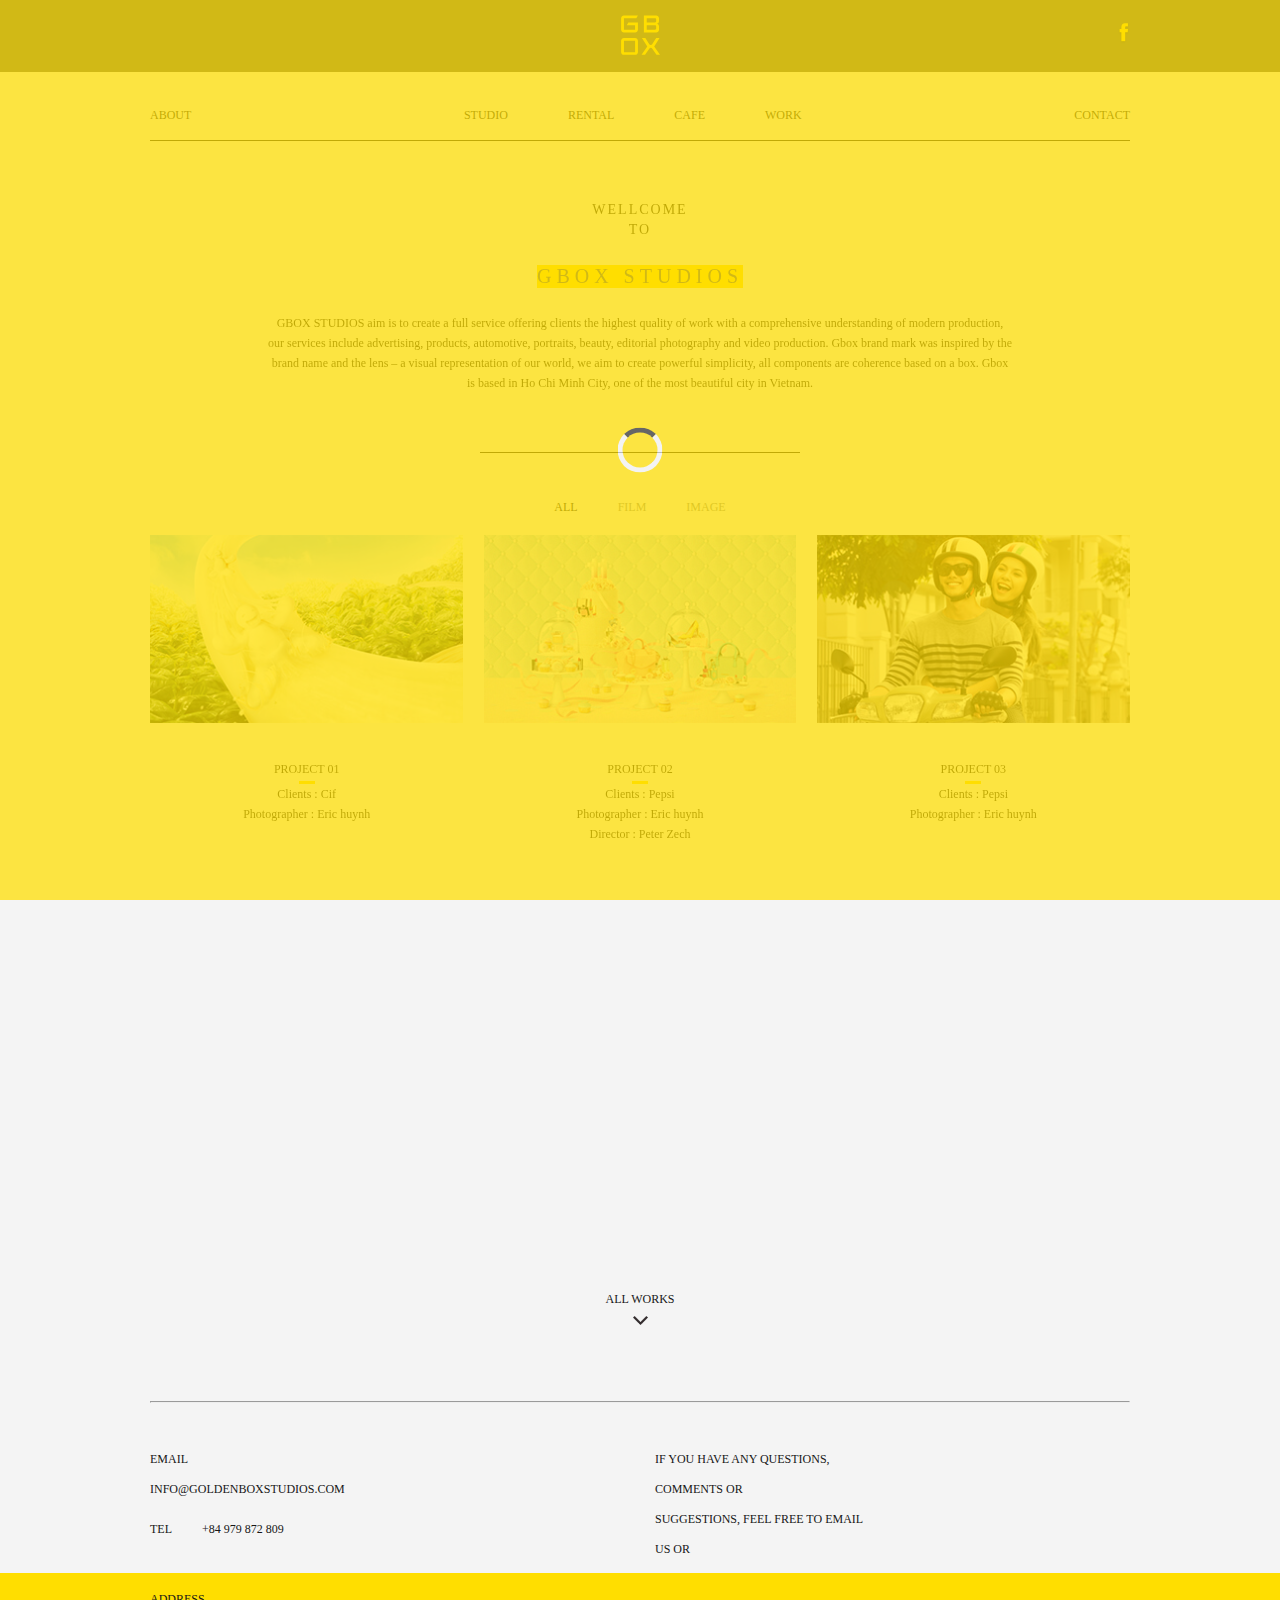
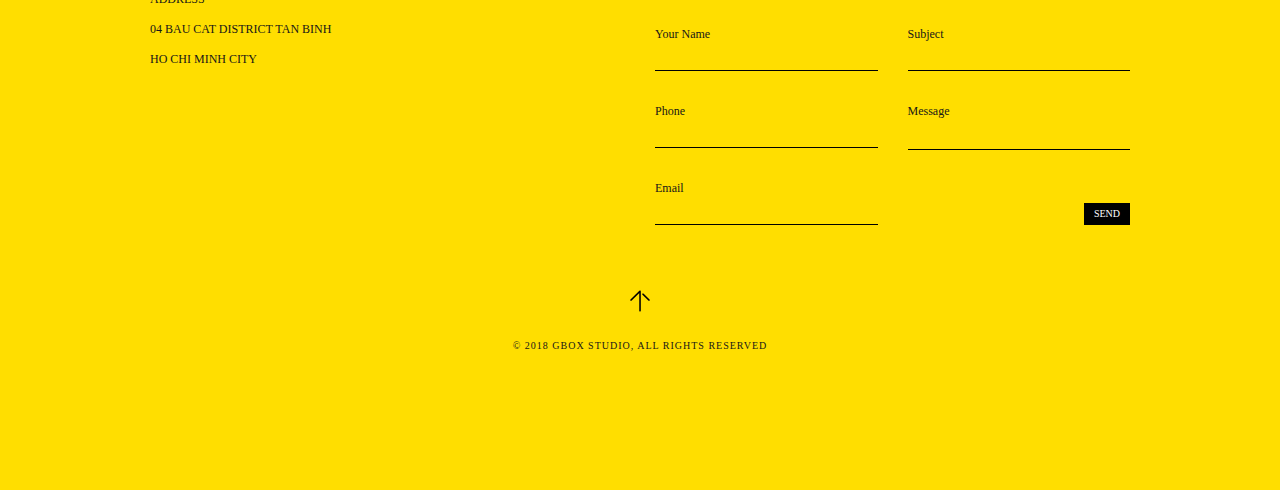
==== commit 164e5b44: "Update index.html" ====
--- a/index.html
+++ b/index.html
@@ -18,7 +18,7 @@
         content="GBOX STUDIOS aim is to create a full service offering clients the highest quality of work" />
     <meta property="og:url" content="" />
     <meta property="og:site_name" content="" />
-    <meta property="og:image" content="" />
+    <meta property="og:image" content="https://mir-s3-cdn-cf.behance.net/project_modules/2800_opt_1/7192ad18065083.5c47fa661ce2a.jpg" />
 
     <link rel="stylesheet" href="dest/stylelibs.min.css">
     <link rel="stylesheet" href="dest/style.min.css">
@@ -338,4 +338,4 @@
     <script src="dest/main.js"></script>
 </body>
 
-</html>+</html>
